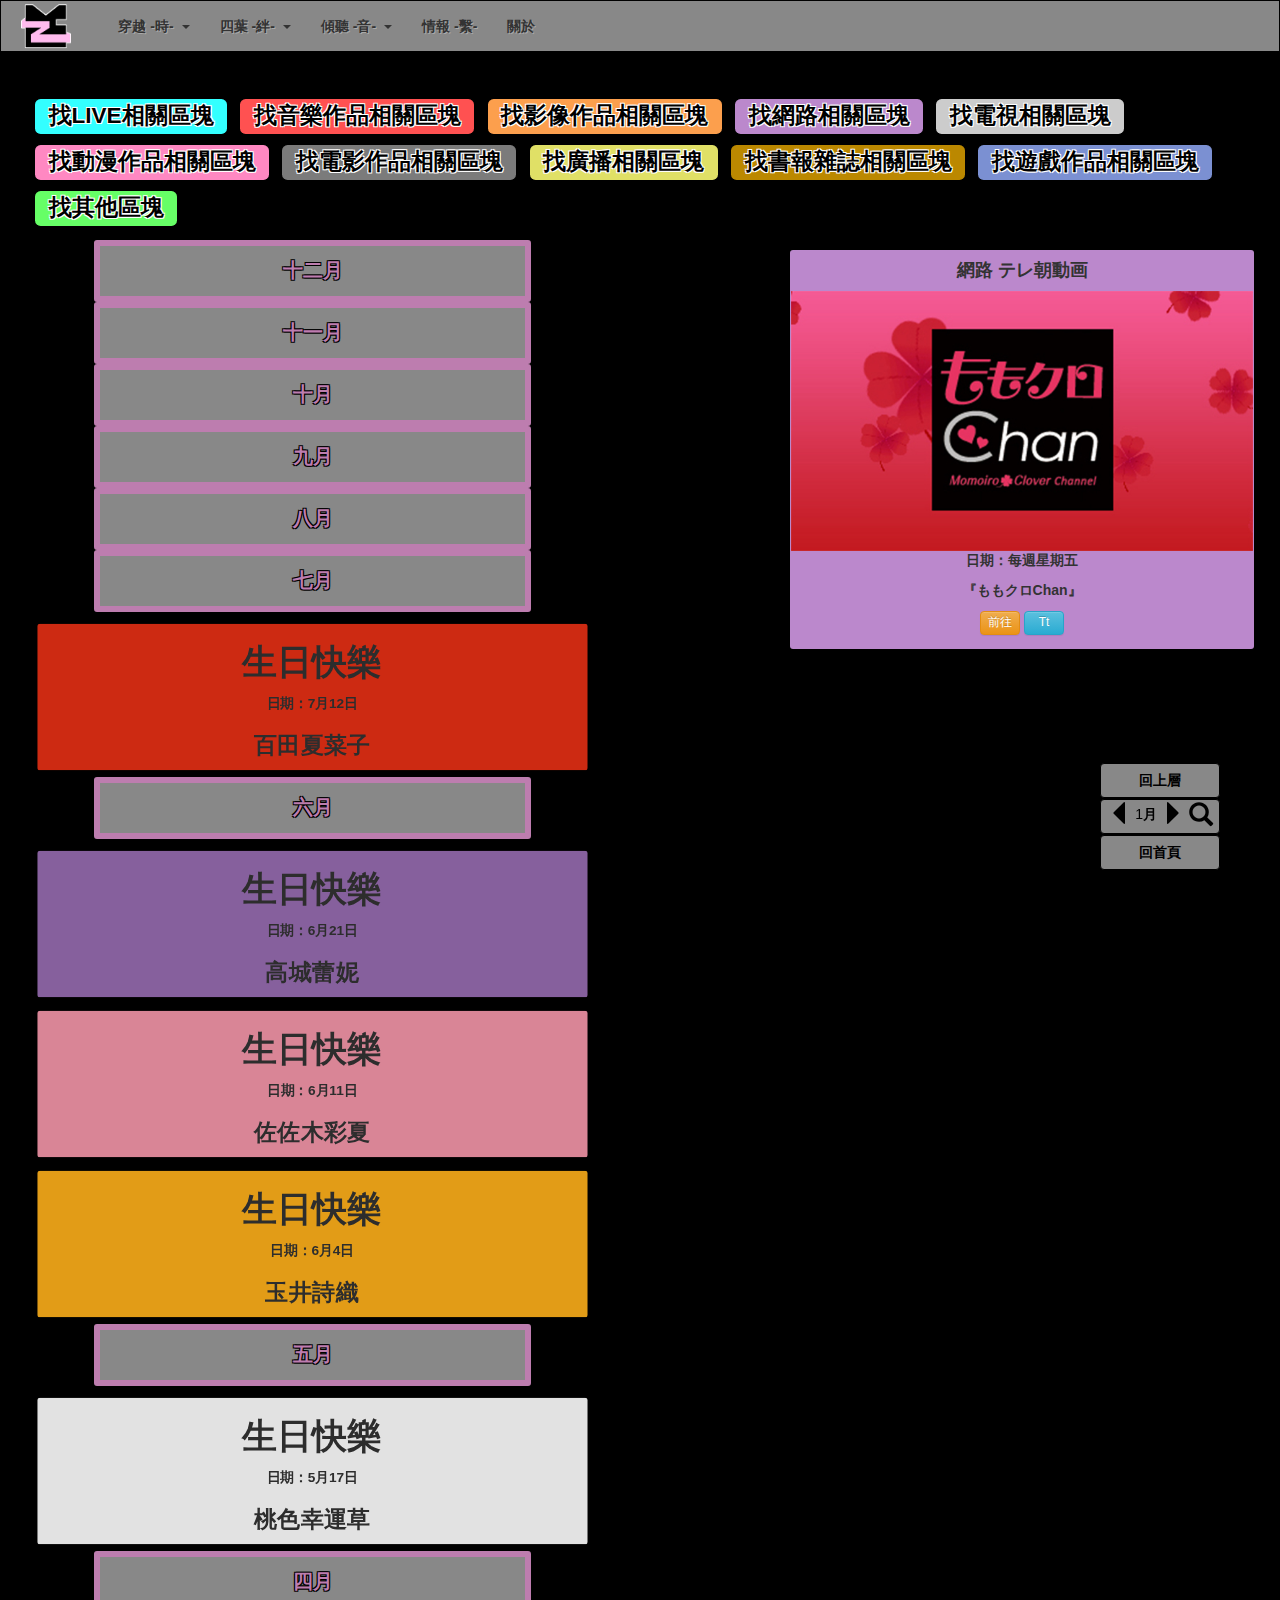
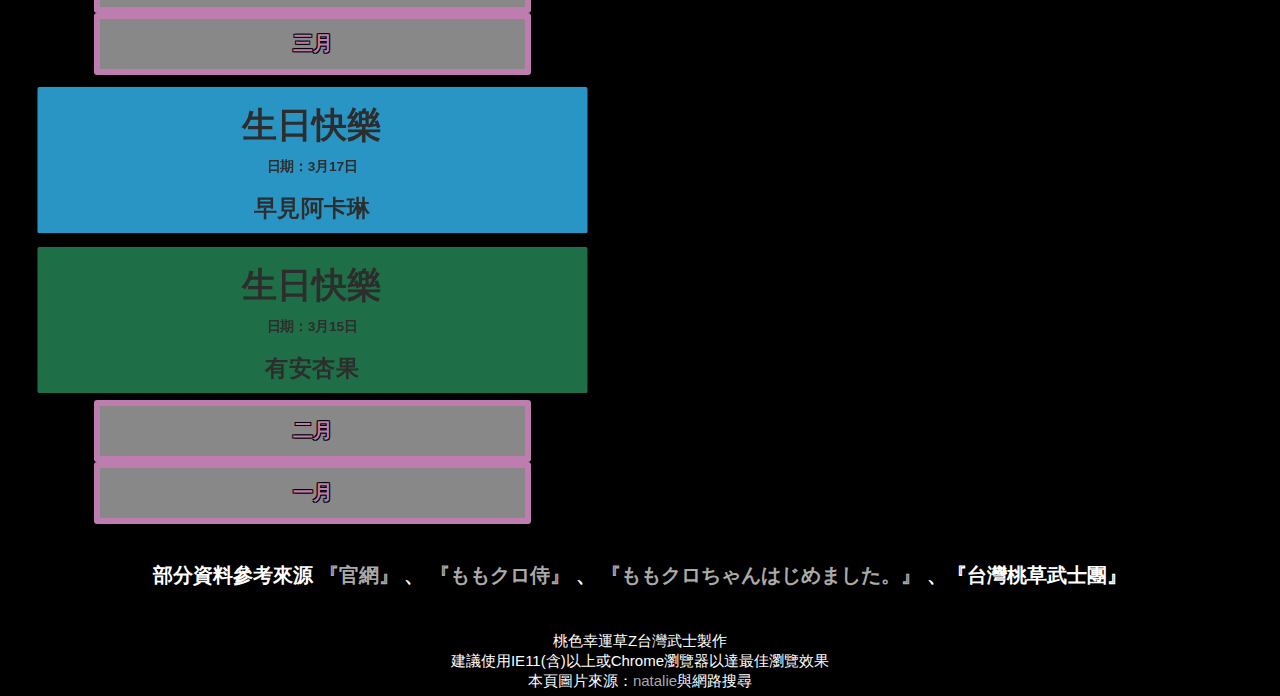
==== index.html @ b62a5591 "2018/12/18 拔除對firefox支援差的animate.css" ====
<!DOCTYPE html>
<html>
<head>
	<meta charset="UTF-8">
	<meta name="viewport" content="width=device-width, initial-scale=1, shrink-to-fit=no, maximum-scale=1.0, user-scalable=0">
	<meta http-equiv="X-UA-Compatible" content="ie=edge">
	<meta name="google" content="notranslate" />
	<link rel="shortcut icon" href="image/icon/favicon.ico" type="image/vnd.microsoft.icon" />
	<link rel="icon" href="image/icon/favicon.ico" type="image/vnd.microsoft.icon" />
    <link rel="bookmark" href="image/icon/favicon.ico" type="image/vnd.microsoft.icon" />
	<title>桃色幸運草Z：2010 -突圍怪盜-</title>
	<meta name="author" content="台灣武士 Gary Hsu">
	<meta name="description" content="桃色幸運草Z">
	<meta name="keywords" content="桃色幸運草Z,桃色幸運草,桃色四葉草Z,桃色四葉草,桃色幸福草Z,桃色幸福草,桃草Z,桃草,台灣桃草武士,桃草武士,武士,武士團,台灣桃草武士團,桃草武士團">
	<meta property="og:site_name" content="桃色幸運草Z" />
	<meta property="og:title" content="桃色幸運草Z：2010 -突圍怪盜-" />
	<meta property="og:type" content="website" />
	<meta property="og:description" content="桃色幸運草Z" />
	<meta property="og:url" content="https://garymomo2010.github.io/" />
	<!-- <meta property="og:image" content="" /> -->

	<script src="js/general/custom/head.js"></script>
	<script src="js/general/custom/main.js"></script>
	<script src="js/general/custom/footOp.js"></script>
</head>
<body>
	<div id="top"></div>

	<script src="js/general/custom/nav.js"></script>
	<div class="loader"></div>
	<div class="fullContain">
		<div class="mainContain">
			<div class="row">
				<div class="col-xs-12 tags">
					<h2>
						<span class="label all" id="tags-all">&nbsp;&nbsp;全列表&nbsp;&nbsp;</span>
						<span class="label live" id="tags-live">找LIVE相關區塊</span>
						<span class="label music" id="tags-music">找音樂作品相關區塊</span>
						<span class="label dvdbd" id="tags-dvdbd">找影像作品相關區塊</span>
						<span class="label network" id="tags-network">找網路相關區塊</span>
						<span class="label tvshow" id="tags-tvshow">找電視相關區塊</span>
						<span class="label anime" id="tags-anime">找動漫作品相關區塊</span>
						<span class="label movie" id="tags-movie">找電影作品相關區塊</span>
						<span class="label radio" id="tags-radio">找廣播相關區塊</span>
						<span class="label book" id="tags-book">找書報雜誌相關區塊</span>
						<span class="label game" id="tags-game">找遊戲作品相關區塊</span>
						<span class="label other" id="tags-other">找其他區塊</span>
					</h2>
				</div>
			</div>
			<div class="row">
				<div class="col-xs-6 actions" id="collapseParent">
					<div class="datatime colorControl" id="month12">十二月</div>
					<div class="datatime colorControl" id="month11">十一月</div>
					<div class="datatime colorControl" id="month10">十月</div>
					<div class="datatime colorControl" id="month9">九月</div>
					<div class="datatime colorControl" id="month8">八月</div>
					<div class="datatime colorControl" id="month7">七月</div>
					<div class="items it-momoclo-red panel items-member" id="it902">
						<h1 class="items-head"><b>生日快樂</b></h1>
						<p class="items-head">日期：7月12日</p>
						<h3 class="items-head"><b>百田夏菜子</b></h3>
					</div>
					<div class="datatime colorControl" id="month6">六月</div>
					<div class="items it-momoclo-purple panel items-member" id="it900">
						<h1 class="items-head"><b>生日快樂</b></h1>
						<p class="items-head">日期：6月21日</p>
						<h3 class="items-head"><b>高城蕾妮</b></h3>
					</div>
					<div class="items it-momoclo-pink panel items-member" id="it898">
						<h1 class="items-head"><b>生日快樂</b></h1>
						<p class="items-head">日期：6月11日</p>
						<h3 class="items-head"><b>佐佐木彩夏</b></h3>
					</div>
					<div class="items it-momoclo-yellow panel items-member" id="it896">
						<h1 class="items-head"><b>生日快樂</b></h1>
						<p class="items-head">日期：6月4日</p>
						<h3 class="items-head"><b>玉井詩織</b></h3>
					</div>
					<div class="datatime colorControl" id="month5">五月</div>
					<div class="items it-momoclo-all panel items-member" id="it895">
						<h1 class="items-head"><b>生日快樂</b></h1>
						<p class="items-head">日期：5月17日</p>
						<h3 class="items-head"><b>桃色幸運草</b></h3>
					</div>
					<div class="datatime colorControl" id="month4">四月</div>
					<div class="datatime colorControl" id="month3">三月</div>
					<div class="items it-momoclo-blue panel items-member" id="it901">
						<h1 class="items-head"><b>生日快樂</b></h1>
						<p class="items-head">日期：3月17日</p>
						<h3 class="items-head"><b>早見阿卡琳</b></h3>
					</div>
					<div class="items it-momoclo-green panel items-member" id="it894">
						<h1 class="items-head"><b>生日快樂</b></h1>
						<p class="items-head">日期：3月15日</p>
						<h3 class="items-head"><b>有安杏果</b></h3>
					</div>
					<div class="datatime colorControl" id="month2">二月</div>
					<div class="datatime colorControl" id="month1">一月</div>
				</div>
				<div class="col-xs-5 col-xs-offset-1 actions">
					<div class="fixed network panel">
						<h4><b>網路 テレ朝動画</b></h4>
						<figure><img class="actionsImg" src="image/tvshow-chan-6.jpg" /></figure>
						<p>日期：每週星期五</p>
						<p>『ももクロChan』</p>
						<p>
							<a class="btn btn-warning" role="button" target="_blank" href="http://www.tv-asahi.co.jp/douga/momocloch">前往</a>
							<a class="btn btn-info" role="button" target="_blank" href="https://twitter.com/momoclochan_ex">Tt</a>
						</p>
					</div>
				</div>
			</div>
			<div class="row">
				<div class="col-xs-12" id="special-info">
					<p>
						<b>
							部分資料參考來源
							<a href="http://www.momoclo.net/" target="_blank">『官網』</a>
							、
							<a href="http://momoclozamurai.xxxblog.jp" target="_blank">『ももクロ侍』</a>
							、
							<a href="http://momoirocloverz.blog.fc2.com/" target="_blank">『ももクロちゃんはじめました。』</a>
							、『台灣桃草武士團』
						</b>
					</p>
				</div>
			</div>
		</div>

		<div class="footer-option"></div>
		<a href="#top" class="anchor1 back-to" title="回上層"><b>回上層</b></a>
		<p class="anchor2 back-to">
			<span class="option-lr glyphicon glyphicon-triangle-left"></span>
			<span id="datatimeNum">1</span><b>月</b>
			<span class="option-lr glyphicon glyphicon-triangle-right"></span>
			<span class="glyphicon glyphicon-search"></span>
		</p>
		<a href="https://garymomoindex.github.io/?visit=true" class="anchor3 back-to" title="回首頁"><b>回首頁</b></a>

		<footer>
			<div class='momofoot'>
				&nbsp;
				<br/>桃色幸運草Z台灣武士製作
				<br/>建議使用IE11(含)以上或Chrome瀏覽器以達最佳瀏覽效果
				<br/>本頁圖片來源：<a href="https://natalie.mu/" target="_blank">natalie</a>與網路搜尋
			</div>
		</footer>
	</div>
</body>
</html>
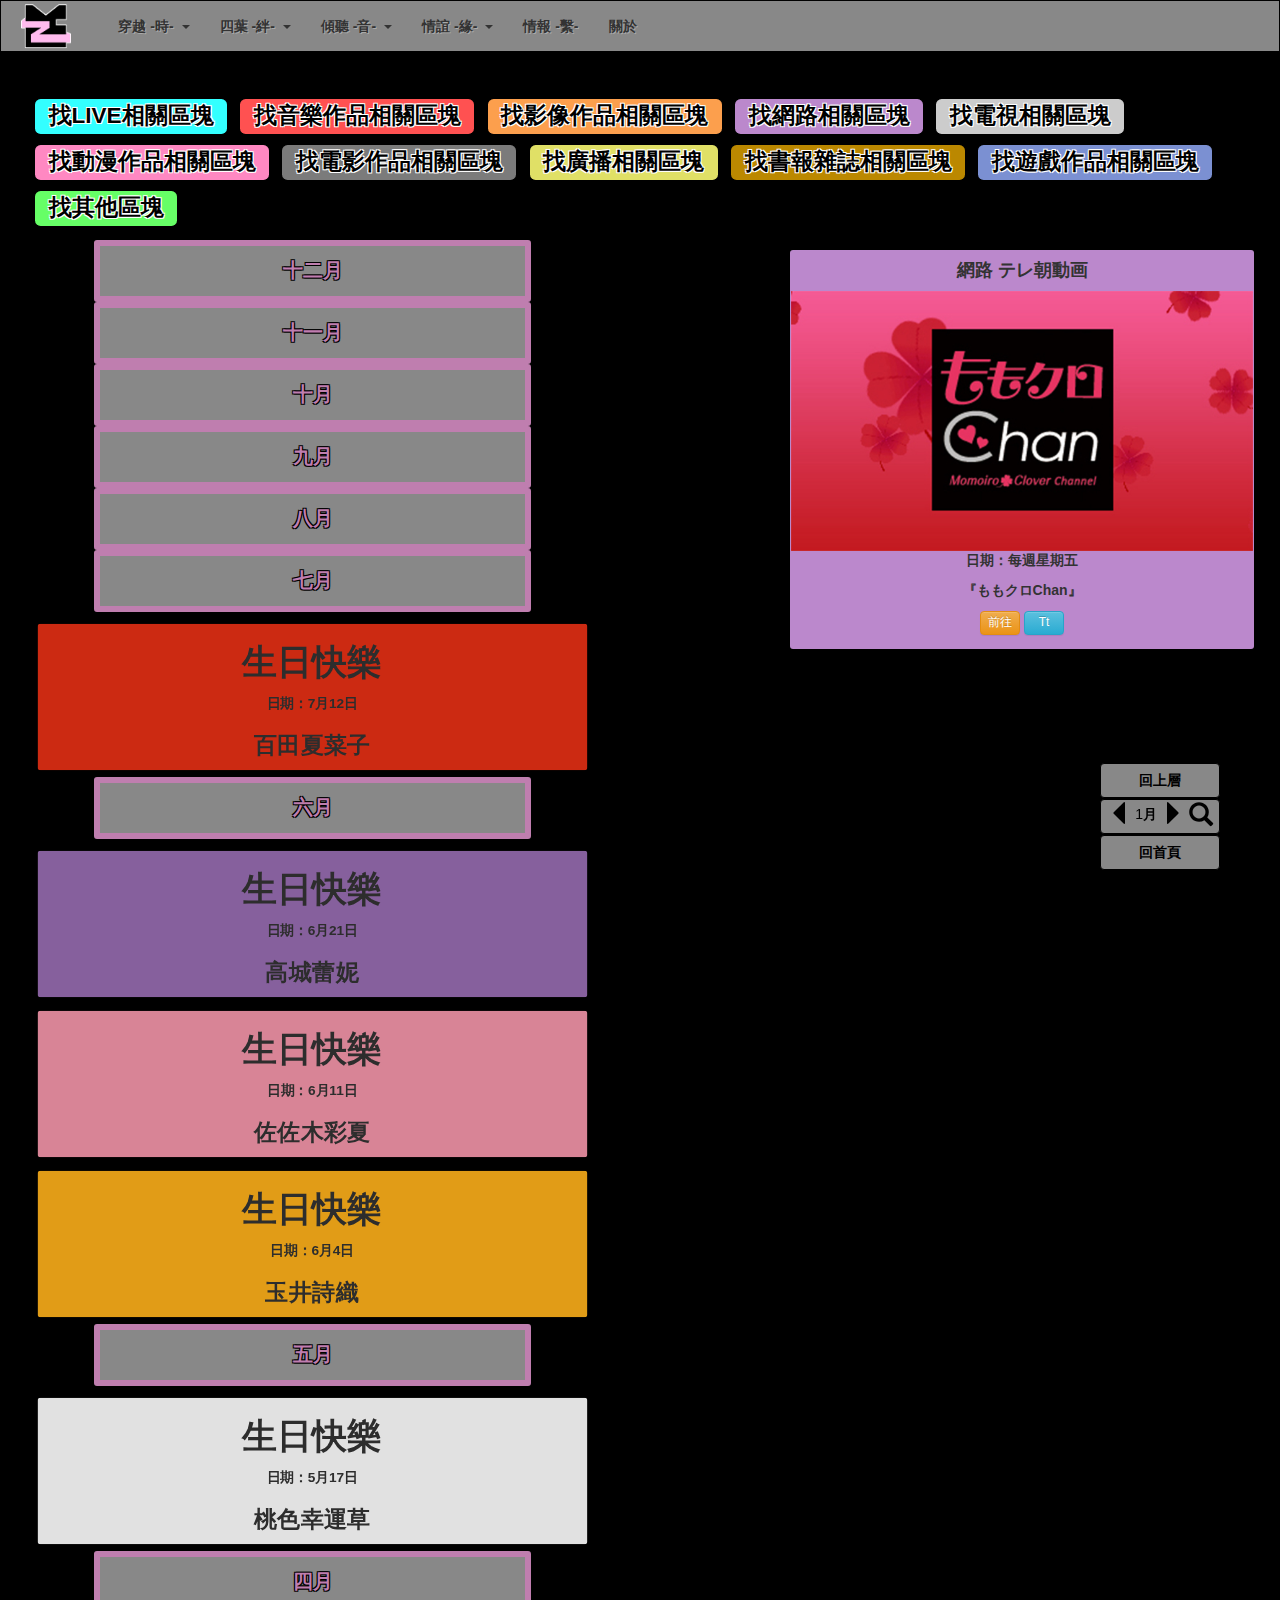
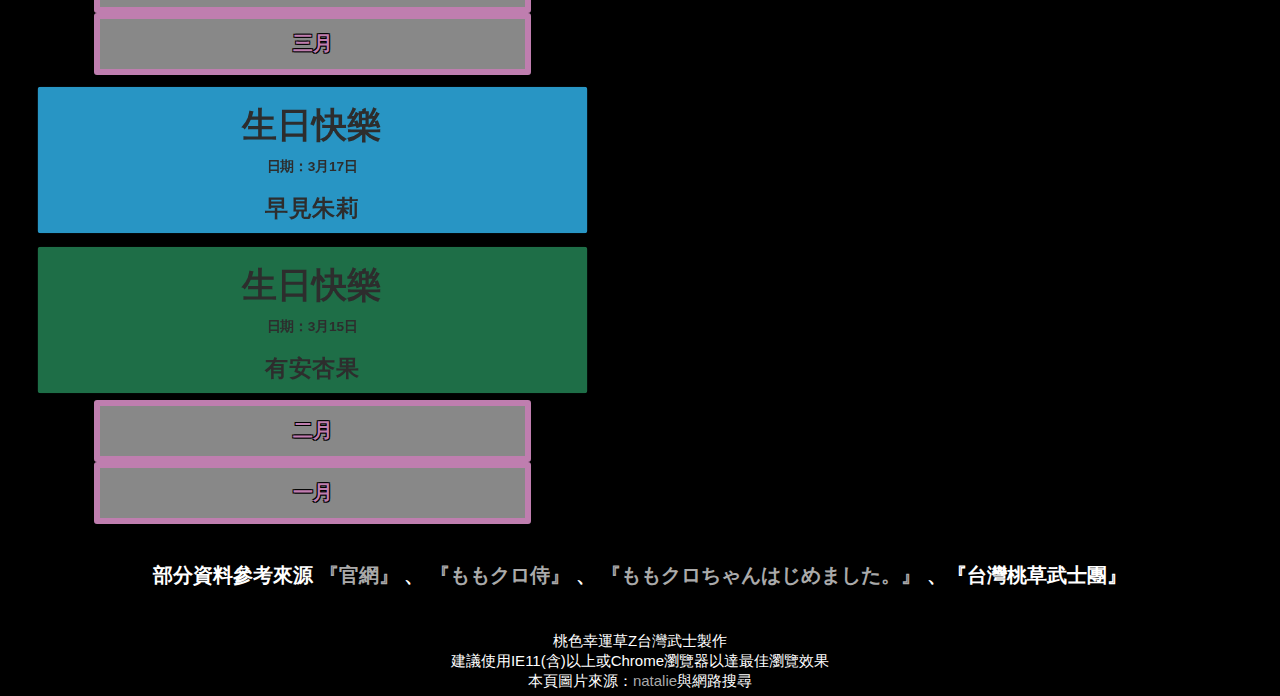
==== commit ecff53a1: "2018/12/22 導覽新增：情誼 -緣-與內容更新" ====
--- a/index.html
+++ b/index.html
@@ -88,7 +88,7 @@
 					<div class="items it-momoclo-blue panel items-member" id="it901">
 						<h1 class="items-head"><b>生日快樂</b></h1>
 						<p class="items-head">日期：3月17日</p>
-						<h3 class="items-head"><b>早見阿卡琳</b></h3>
+						<h3 class="items-head"><b>早見朱莉</b></h3>
 					</div>
 					<div class="items it-momoclo-green panel items-member" id="it894">
 						<h1 class="items-head"><b>生日快樂</b></h1>
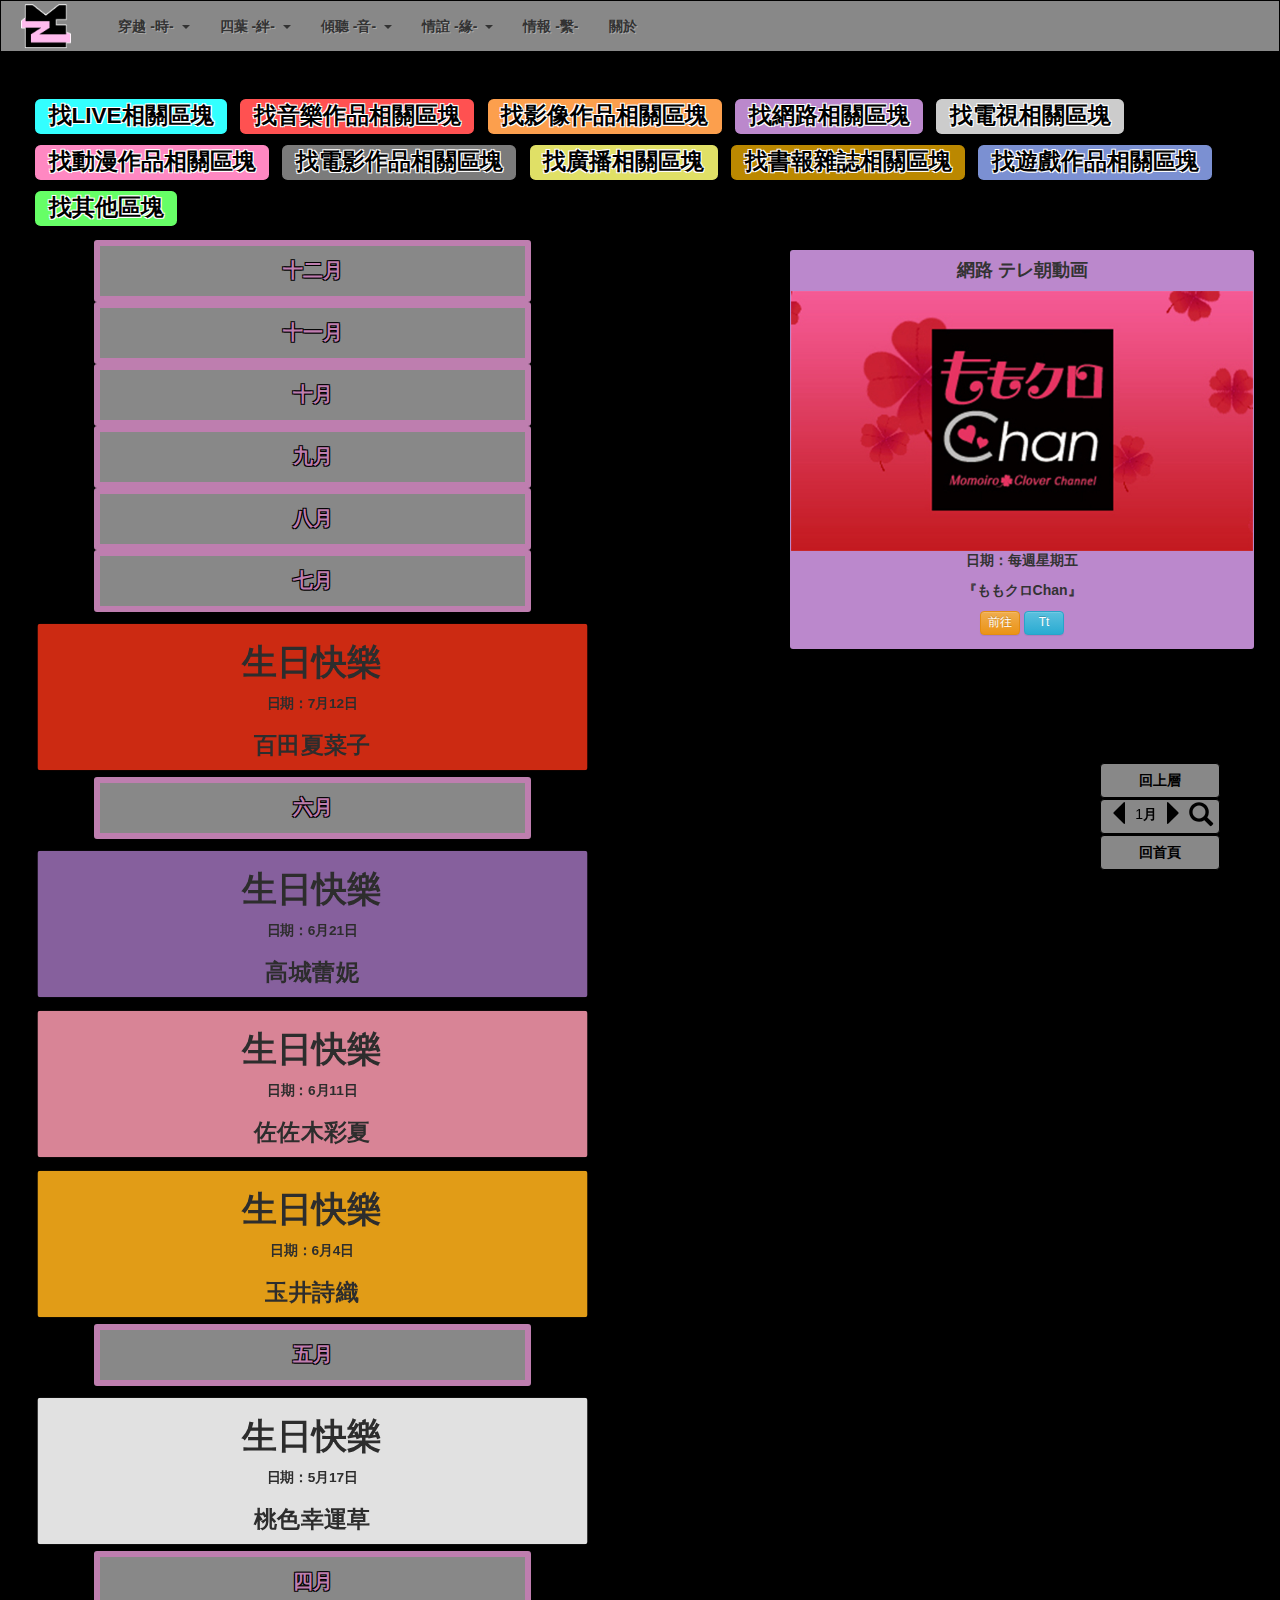
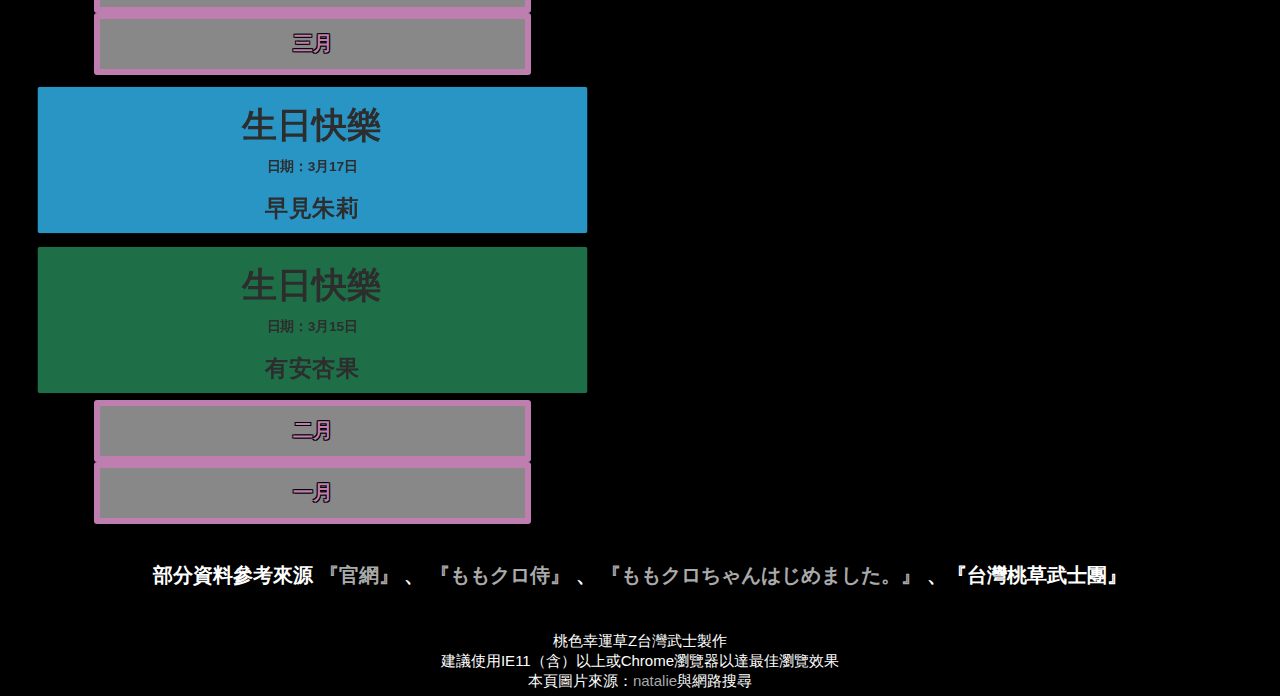
==== commit ee35dc97: "2019/01/06 更新導覽(2012~2008之音)、字型修正、內容更新" ====
--- a/index.html
+++ b/index.html
@@ -142,7 +142,7 @@
 			<div class='momofoot'>
 				&nbsp;
 				<br/>桃色幸運草Z台灣武士製作
-				<br/>建議使用IE11(含)以上或Chrome瀏覽器以達最佳瀏覽效果
+				<br/>建議使用IE11（含）以上或Chrome瀏覽器以達最佳瀏覽效果
 				<br/>本頁圖片來源：<a href="https://natalie.mu/" target="_blank">natalie</a>與網路搜尋
 			</div>
 		</footer>
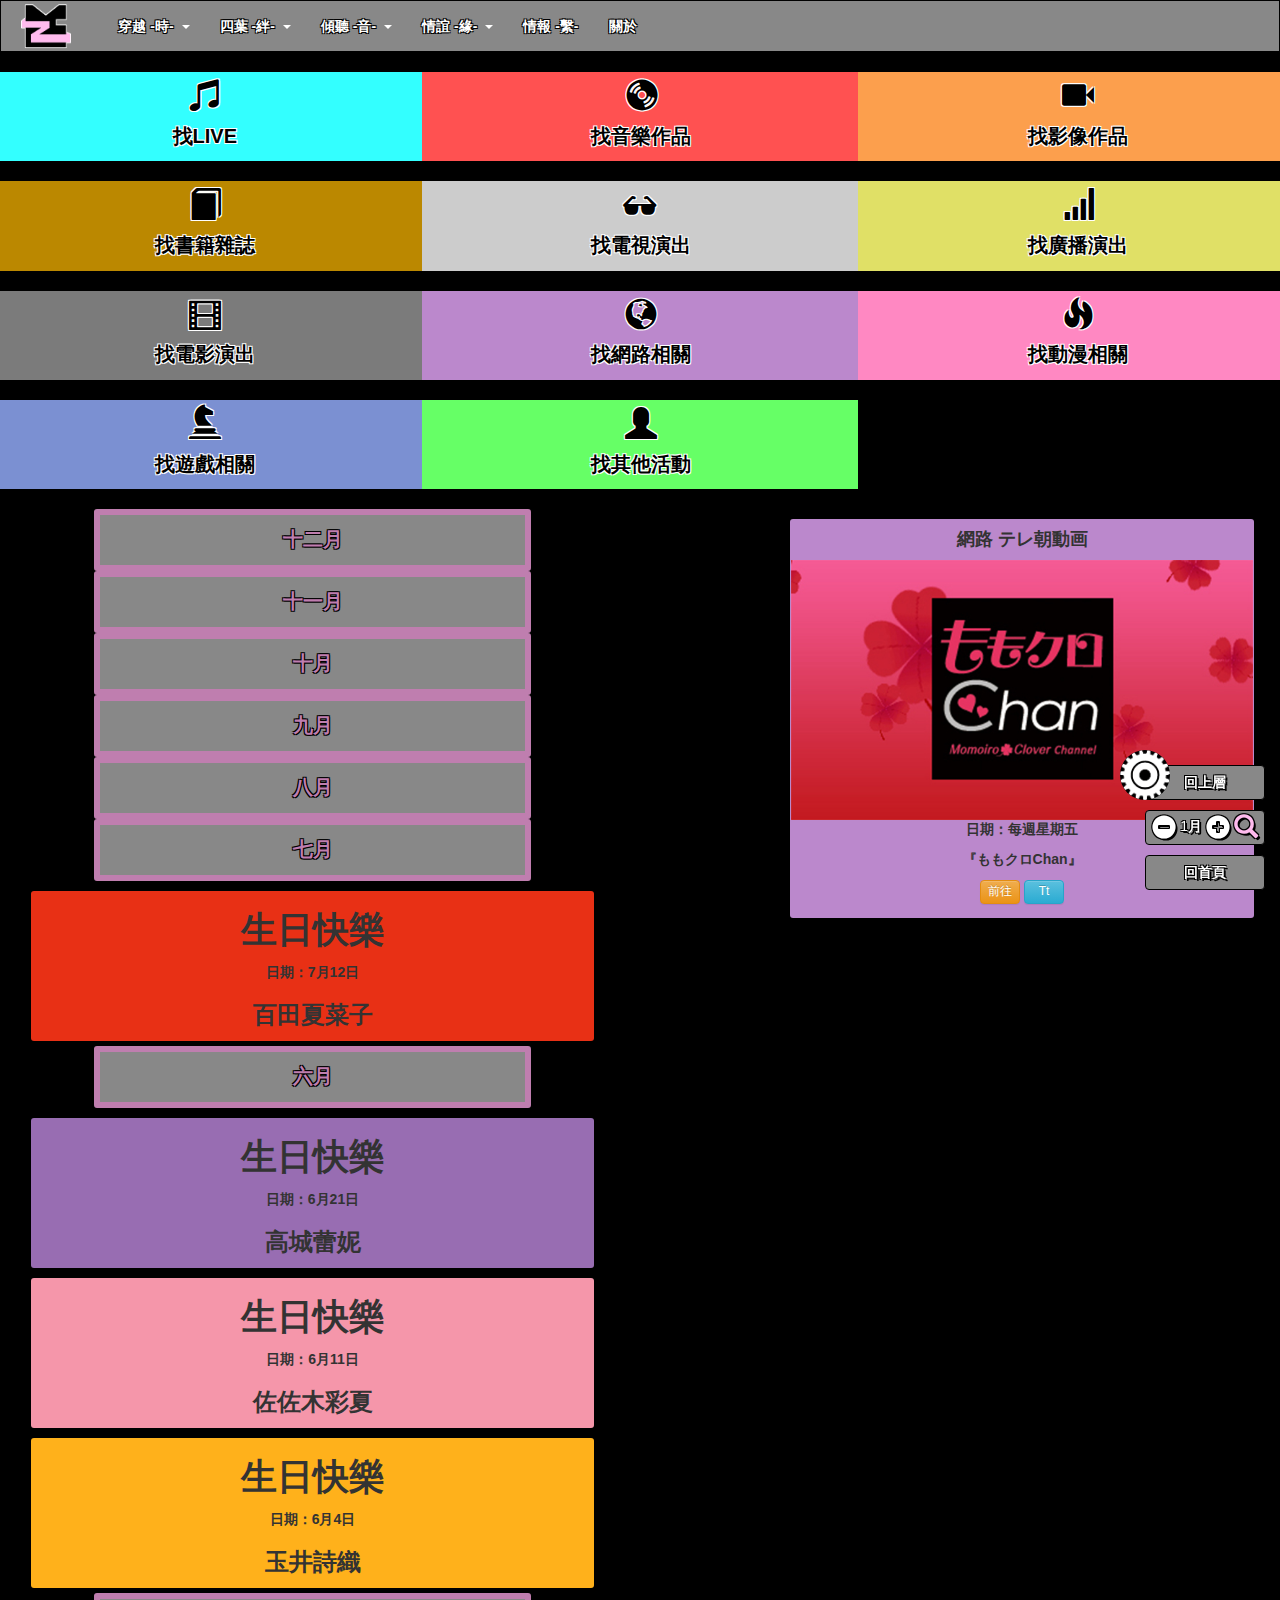
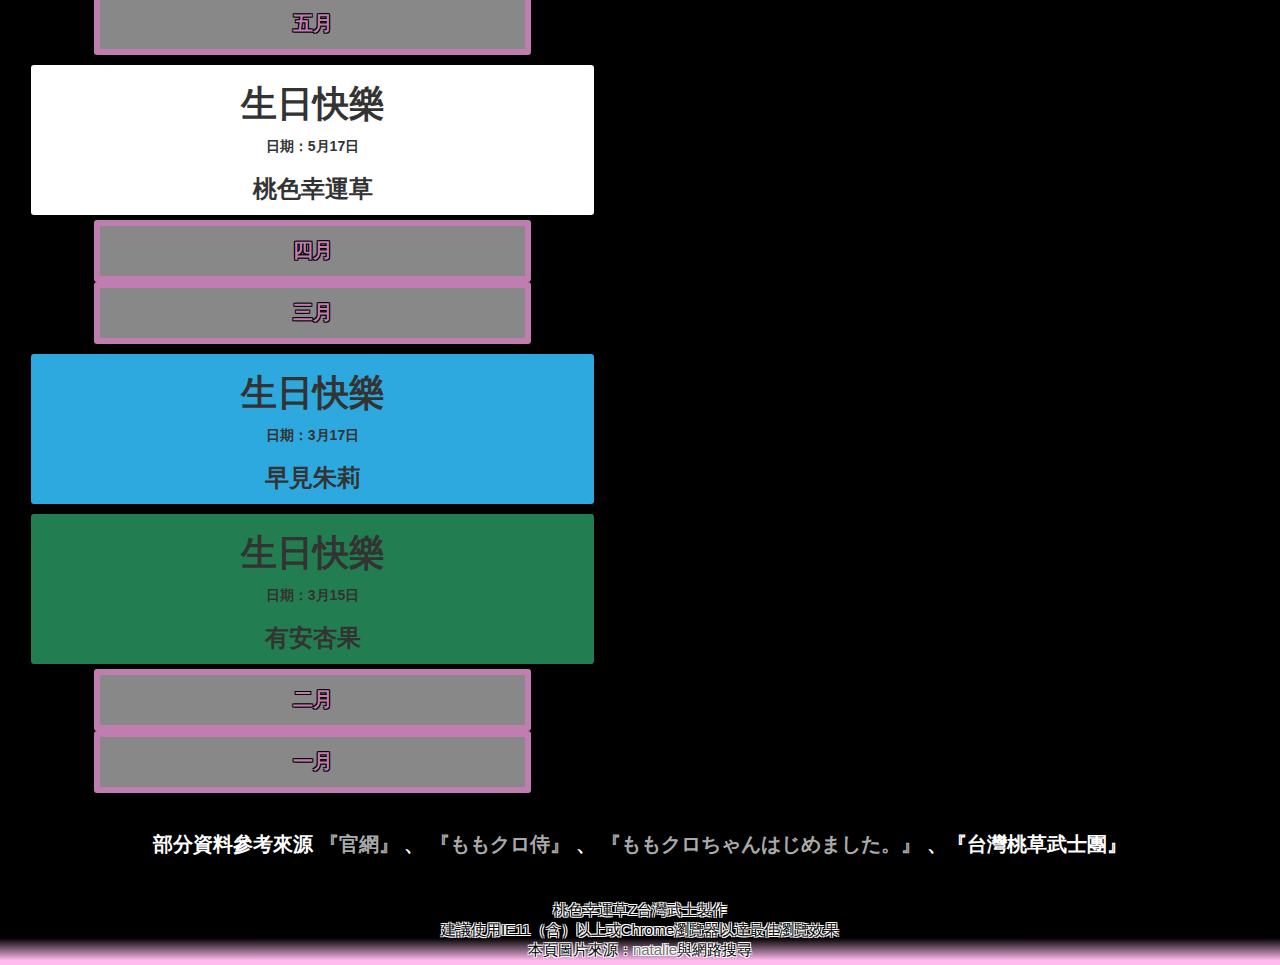
==== commit da3ffaa4: "2019/01/10 版面大改，多點桃色" ====
--- a/index.html
+++ b/index.html
@@ -32,20 +32,66 @@
 		<div class="mainContain">
 			<div class="row">
 				<div class="col-xs-12 tags">
-					<h2>
-						<span class="label all" id="tags-all">&nbsp;&nbsp;全列表&nbsp;&nbsp;</span>
-						<span class="label live" id="tags-live">找LIVE相關區塊</span>
-						<span class="label music" id="tags-music">找音樂作品相關區塊</span>
-						<span class="label dvdbd" id="tags-dvdbd">找影像作品相關區塊</span>
-						<span class="label network" id="tags-network">找網路相關區塊</span>
-						<span class="label tvshow" id="tags-tvshow">找電視相關區塊</span>
-						<span class="label anime" id="tags-anime">找動漫作品相關區塊</span>
-						<span class="label movie" id="tags-movie">找電影作品相關區塊</span>
-						<span class="label radio" id="tags-radio">找廣播相關區塊</span>
-						<span class="label book" id="tags-book">找書報雜誌相關區塊</span>
-						<span class="label game" id="tags-game">找遊戲作品相關區塊</span>
-						<span class="label other" id="tags-other">找其他區塊</span>
-					</h2>
+					<div class="row">
+						<div class="col-xs-4 live tags-item" id="tags-live">
+							<div><span class="glyphicon glyphicon-music"></span></div>
+							<p>找LIVE</p>
+						</div>
+						<div class="col-xs-4 music tags-item" id="tags-music">
+							<div><span class="glyphicon glyphicon-cd"></span></div>
+							<p>找音樂作品</p>
+						</div>
+						<div class="col-xs-4 dvdbd tags-item" id="tags-dvdbd">
+							<div><span class="glyphicon glyphicon-facetime-video"></span></div>
+							<p>找影像作品</p>
+						</div>
+					</div>
+					<br>
+					<div class="row">
+						<div class="col-xs-4 book tags-item" id="tags-book">
+							<div><span class="glyphicon glyphicon-book"></span></div>
+							<p>找書籍雜誌</p>
+						</div>
+						<div class="col-xs-4 tvshow tags-item" id="tags-tvshow">
+							<div><span class="glyphicon glyphicon-sunglasses"></span></div>
+							<p>找電視演出</p>
+						</div>
+						<div class="col-xs-4 radiosign tags-item" id="tags-radiosign">
+							<div><span class="glyphicon glyphicon-signal"></span></div>
+							<p>找廣播演出</p>
+						</div>
+					</div>
+					<br>
+					<div class="row">
+						<div class="col-xs-4 movie tags-item" id="tags-movie">
+							<div><span class="glyphicon glyphicon-film"></span></div>
+							<p>找電影演出</p>
+						</div>
+						<div class="col-xs-4 network tags-item" id="tags-network">
+							<div><span class="glyphicon glyphicon-globe"></span></div>
+							<p>找網路相關</p>
+						</div>
+						<div class="col-xs-4 anime tags-item" id="tags-anime">
+							<div><span class="glyphicon glyphicon-fire"></span></div>
+							<p>找動漫相關</p>
+						</div>
+					</div>
+					<br>
+					<div class="row">
+						<div class="col-xs-4 game tags-item" id="tags-game">
+							<div><span class="glyphicon glyphicon-knight"></span></div>
+							<p>找遊戲相關</p>
+						</div>
+						<div class="col-xs-4 other tags-item" id="tags-other">
+							<div><span class="glyphicon glyphicon-user"></span></div>
+							<p>找其他活動</p>
+						</div>
+						<div class="col-xs-4 all tags-item" id="tags-all">
+							<div><span class="glyphicon glyphicon-eye-open"></span></div>
+							<p>全部列表</p>
+						</div>
+					</div>
+					<br>
 				</div>
 			</div>
 			<div class="row">
@@ -128,15 +174,20 @@
 			</div>
 		</div>
 
-		<div class="footer-option"></div>
-		<a href="#top" class="anchor1 back-to" title="回上層"><b>回上層</b></a>
-		<p class="anchor2 back-to">
-			<span class="option-lr glyphicon glyphicon-triangle-left"></span>
-			<span id="datatimeNum">1</span><b>月</b>
-			<span class="option-lr glyphicon glyphicon-triangle-right"></span>
-			<span class="glyphicon glyphicon-search"></span>
-		</p>
-		<a href="https://garymomoindex.github.io/?visit=true" class="anchor3 back-to" title="回首頁"><b>回首頁</b></a>
+		<div class="footer-option">
+			<p class="anchor1 back-to"><a href="#top" title="回上層"><b>回上層</b></a></p>
+			<p class="anchor2 back-to">
+				<span class="option-lr glyphicon glyphicon-minus-sign"></span>
+				<span id="datatimeNum">1</span><b>月</b>
+				<span class="option-lr glyphicon glyphicon-plus-sign"></span>
+				<span class="glyphicon glyphicon-search"></span>
+			</p>
+			<p class="anchor3 back-to"><a href="https://garymomoindex.github.io/?visit=true" title="回首頁"><b>回首頁</b></a></p>
+
+			<figure>
+				<img src="image/general/icon/videoGear.png" title="收起">
+			</figure>
+		</div>
 
 		<footer>
 			<div class='momofoot'>
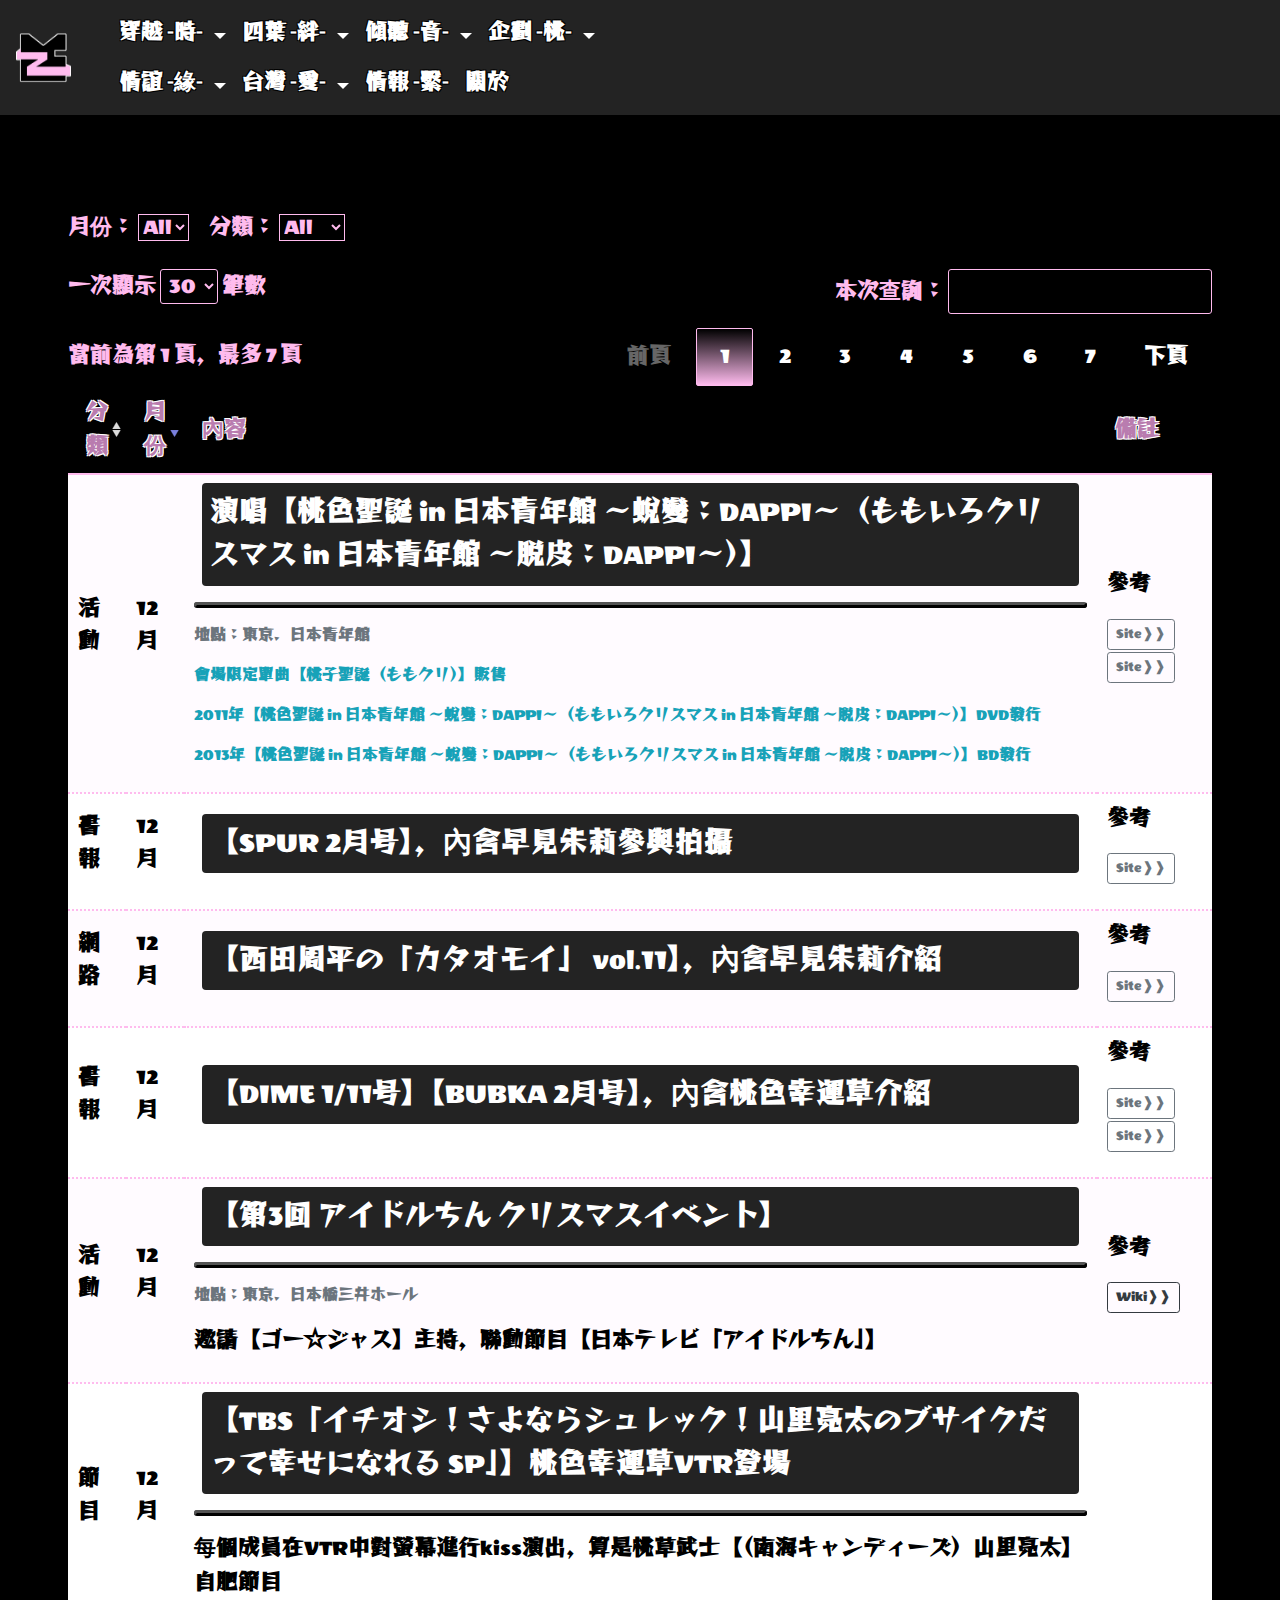
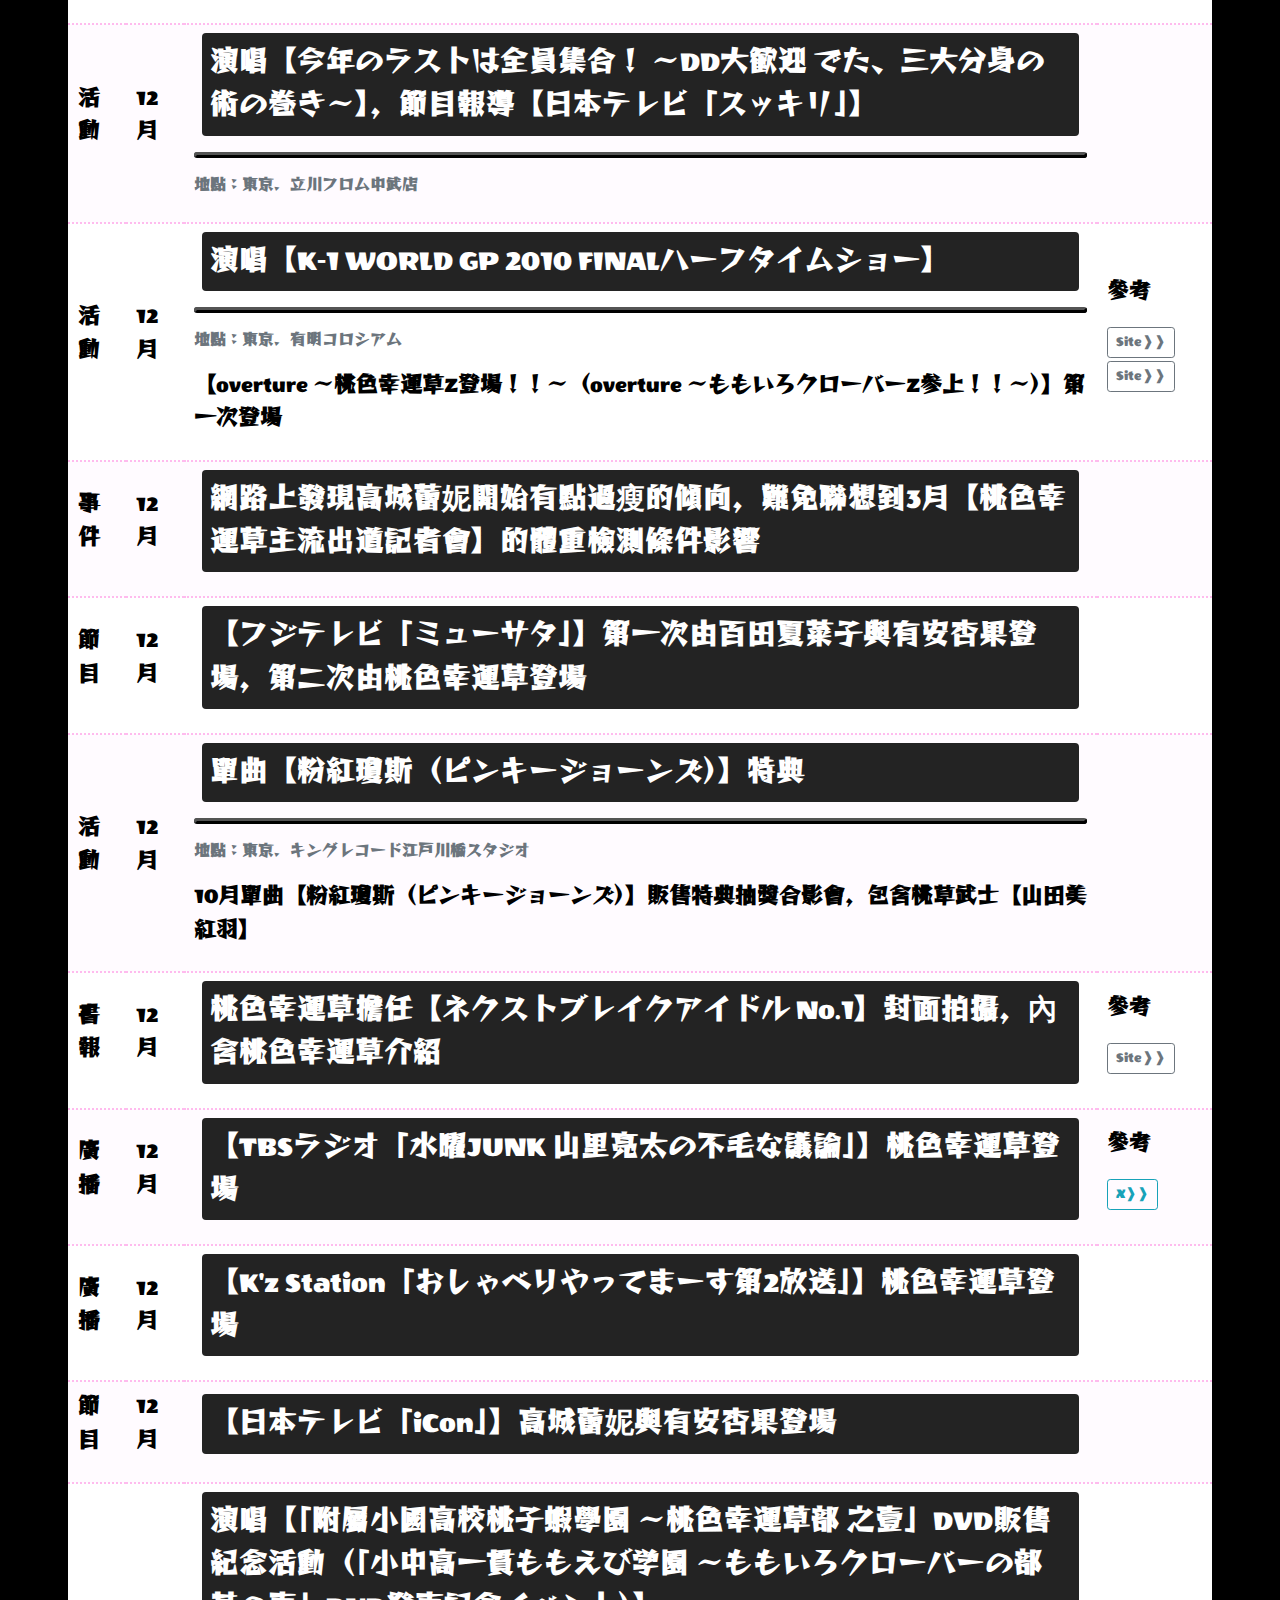
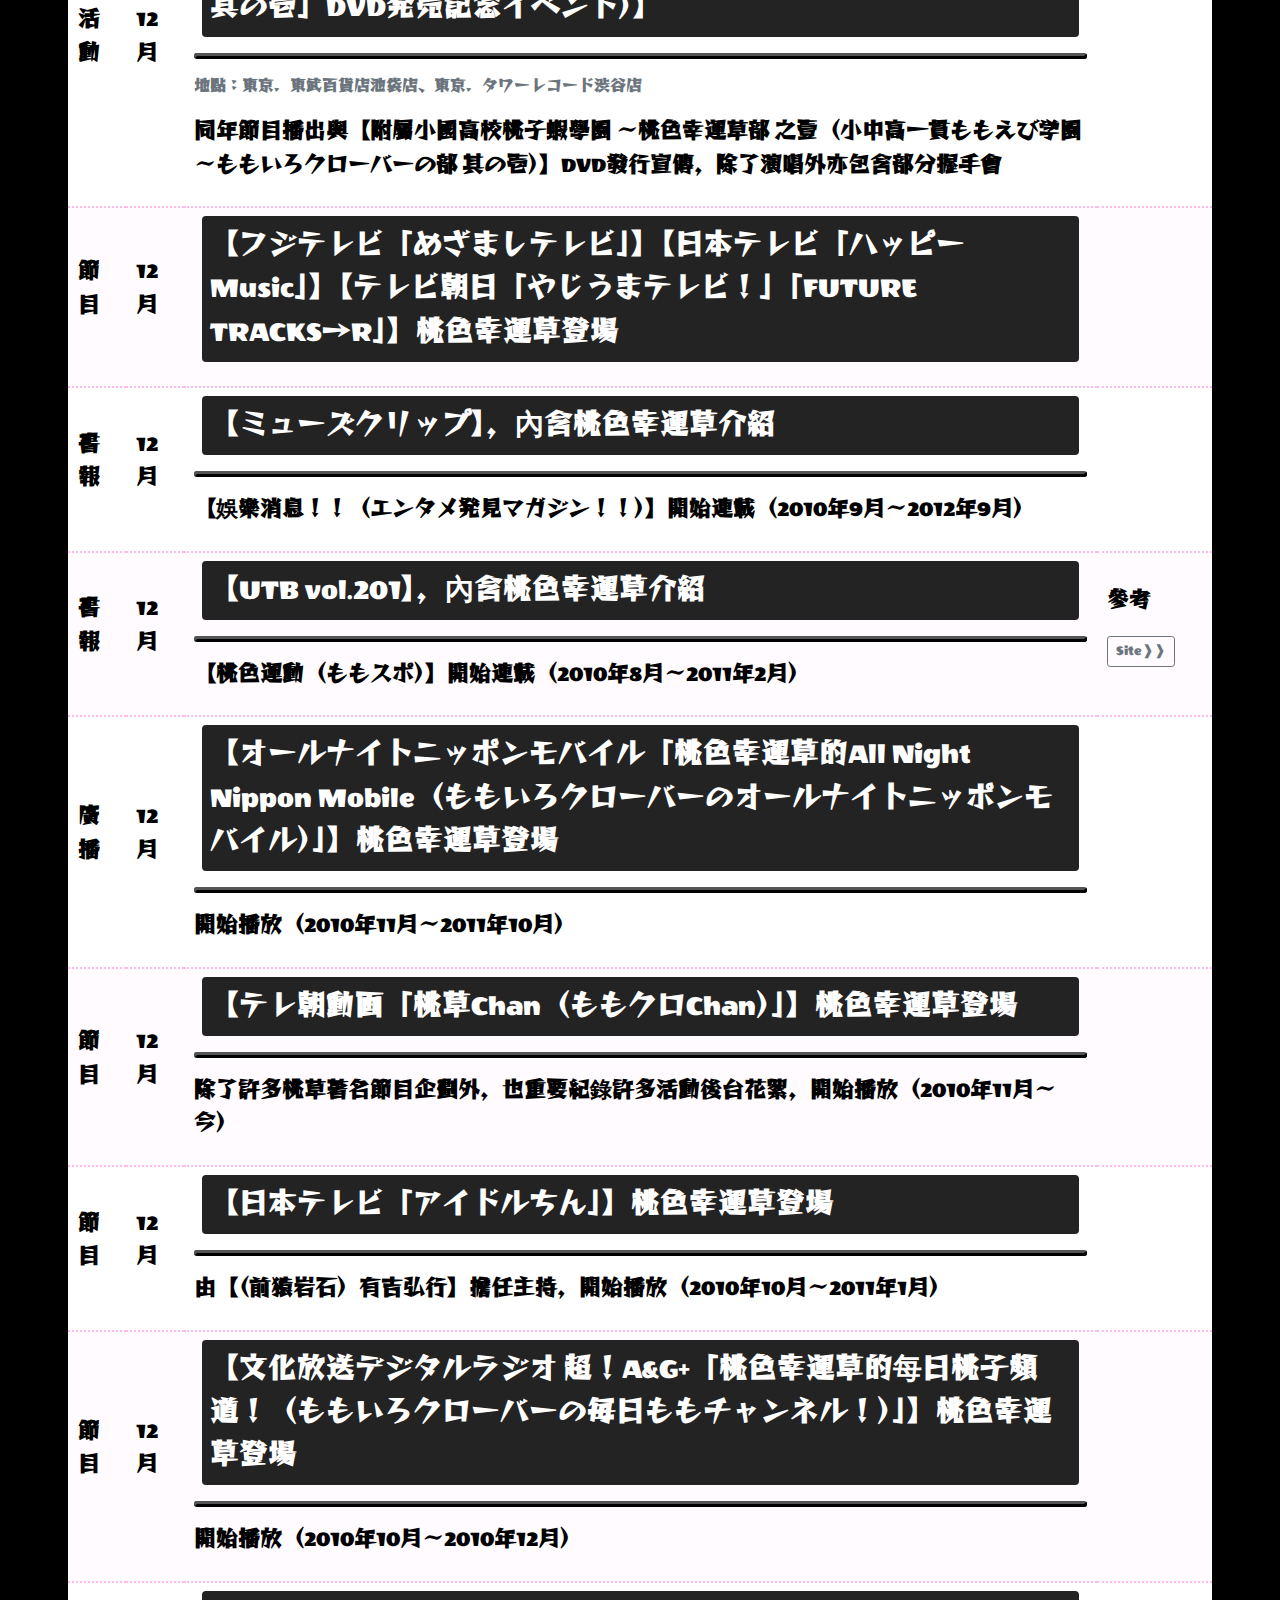
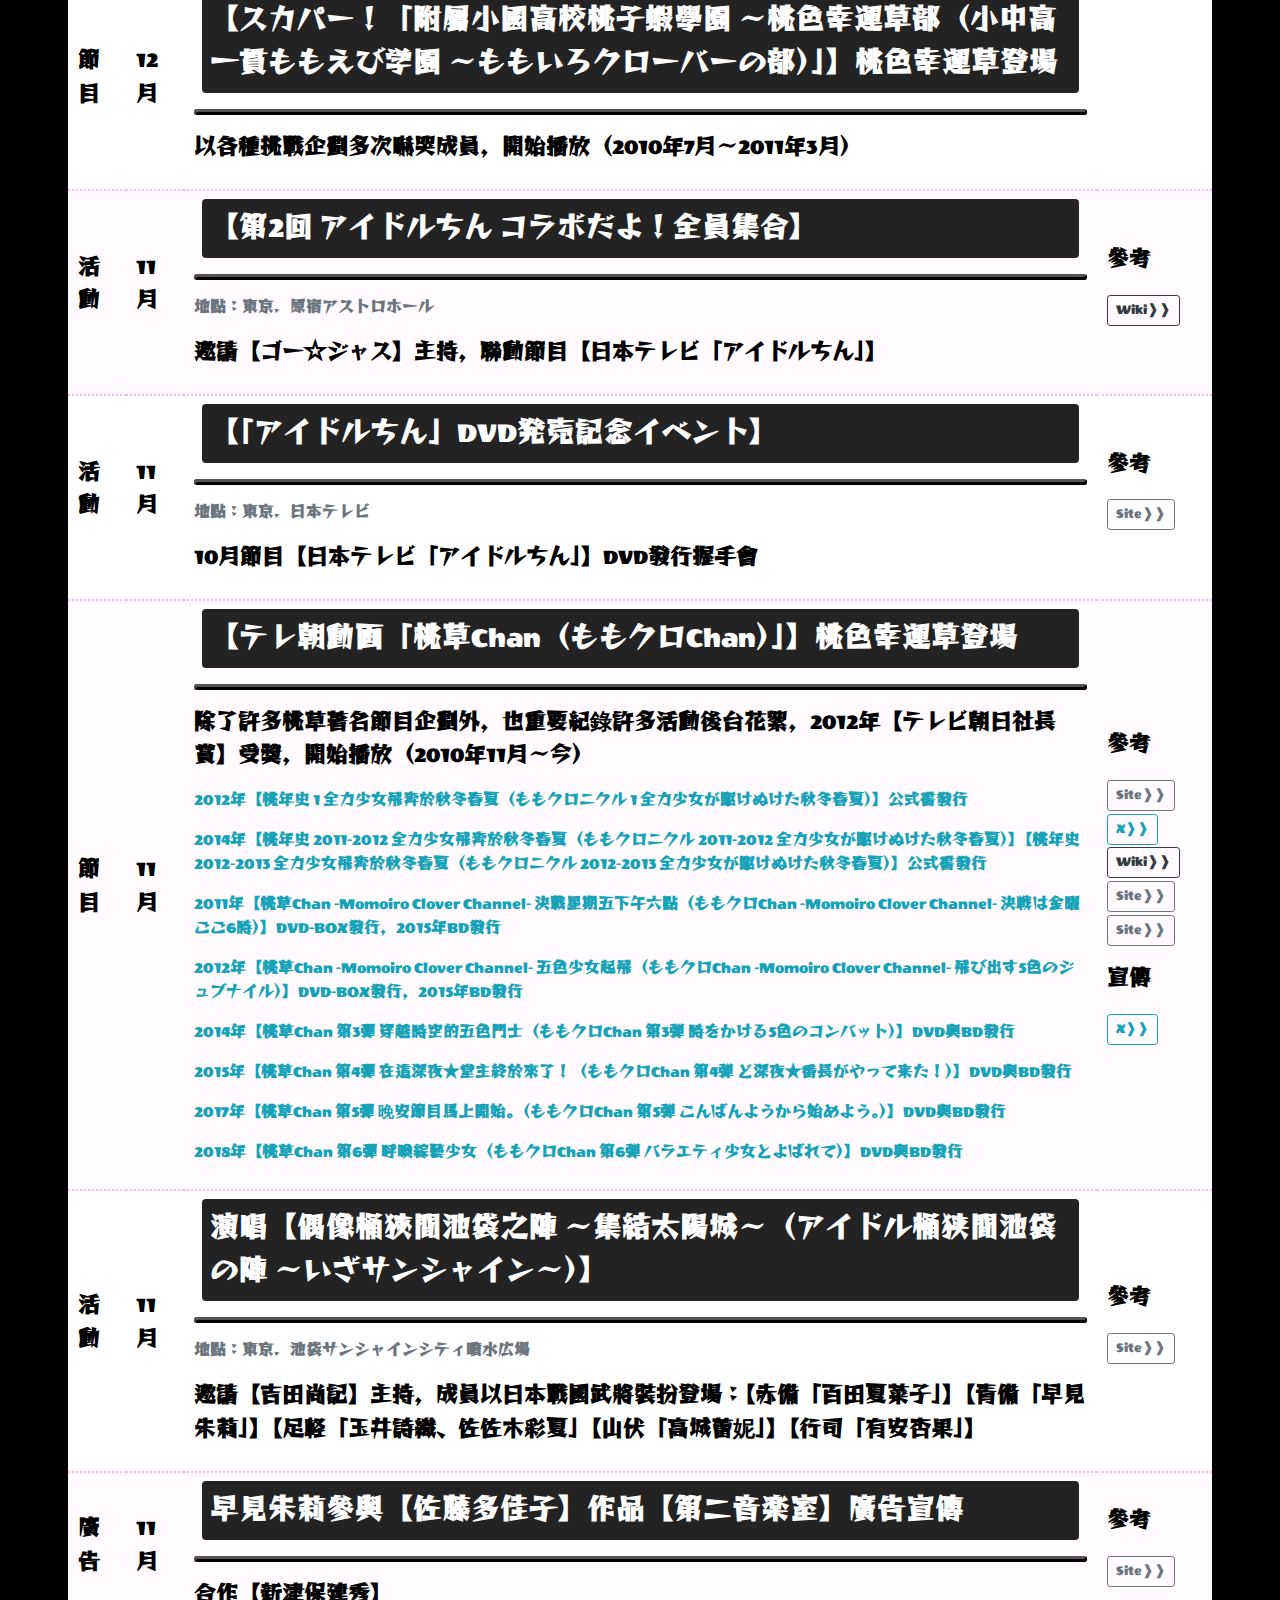
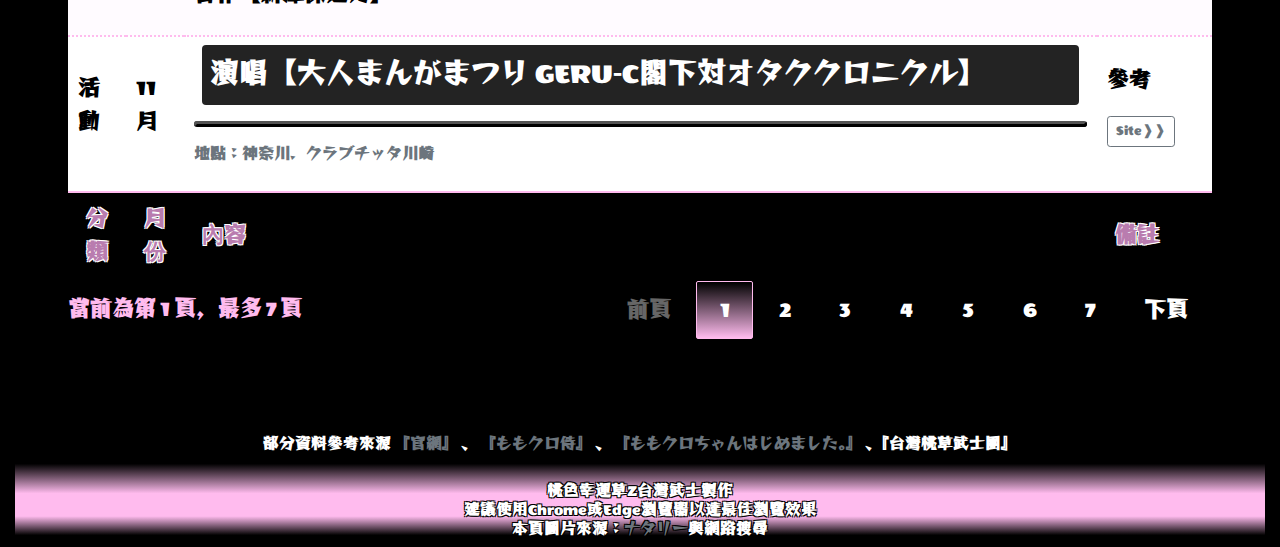
==== commit a23f828b: "重構" ====
--- a/index.html
+++ b/index.html
@@ -1,202 +1,2967 @@
 <!DOCTYPE html>
 <html>
 <head>
-	<meta charset="UTF-8">
-	<meta name="viewport" content="width=device-width, initial-scale=1, shrink-to-fit=no, maximum-scale=1.0, user-scalable=0">
-	<meta http-equiv="X-UA-Compatible" content="ie=edge">
-	<meta name="google" content="notranslate" />
-	<link rel="shortcut icon" href="image/icon/favicon.ico" type="image/vnd.microsoft.icon" />
-	<link rel="icon" href="image/icon/favicon.ico" type="image/vnd.microsoft.icon" />
-    <link rel="bookmark" href="image/icon/favicon.ico" type="image/vnd.microsoft.icon" />
-	<title>桃色幸運草Z：2010 -突圍怪盜-</title>
-	<meta name="author" content="台灣武士 Gary Hsu">
-	<meta name="description" content="桃色幸運草Z">
-	<meta name="keywords" content="桃色幸運草Z,桃色幸運草,桃色四葉草Z,桃色四葉草,桃色幸福草Z,桃色幸福草,桃草Z,桃草,台灣桃草武士,桃草武士,武士,武士團,台灣桃草武士團,桃草武士團">
-	<meta property="og:site_name" content="桃色幸運草Z" />
-	<meta property="og:title" content="桃色幸運草Z：2010 -突圍怪盜-" />
-	<meta property="og:type" content="website" />
-	<meta property="og:description" content="桃色幸運草Z" />
-	<meta property="og:url" content="https://garymomo2010.github.io/" />
-	<!-- <meta property="og:image" content="" /> -->
+  <meta charset="UTF-8" />
+  <meta name="viewport" content="width=device-width, initial-scale=1, shrink-to-fit=no, maximum-scale=1.0, user-scalable=0" />
+  <meta http-equiv="X-UA-Compatible" content="ie=edge" />
+  <meta name="google" content="notranslate" />
+  <link rel="shortcut icon" href="image/icon/favicon.ico" type="image/vnd.microsoft.icon" />
+  <link rel="icon" href="image/icon/favicon.ico" type="image/vnd.microsoft.icon" />
+  <link rel="bookmark" href="image/icon/favicon.ico" type="image/vnd.microsoft.icon" />
+  <title>桃色幸運草Z：穿越 -2010剪影-</title>
+  <meta name="author" content="台灣武士 Gary Hsu" />
+  <meta name="description" content="桃色幸運草Z" />
+  <meta name="keywords" content="桃色幸運草Z,桃色幸運草,桃色四葉草Z,桃色四葉草,桃色幸福草Z,桃色幸福草,桃草Z,桃草,台灣桃草武士,桃草武士,武士,武士團,台灣桃草武士團,桃草武士團,ももいろクローバーZ,ももクロ,ももいろクローバー" />
+  <meta property="og:site_name" content="桃色幸運草Z" />
+  <meta property="og:title" content="桃色幸運草Z：穿越 -2010剪影-" />
+  <meta property="og:type" content="website" />
+  <meta property="og:description" content="桃色幸運草Z" />
+  <meta property="og:url" content="https://garymomo2010.github.io/" />
+  <!-- <meta property="og:image" content="" /> -->
 
-	<script src="js/general/custom/head.js"></script>
-	<script src="js/general/custom/main.js"></script>
-	<script src="js/general/custom/footOp.js"></script>
+  <script src="js/general/custom/head.js"></script>
+  <script src="js/general/custom/main.js"></script>
+  <script>
+	$(document).ready(function() {
+		$('#filter1').val('');
+		$('#filter2').val('');
+		var dtable = $('#cus-table').DataTable({
+			"autoWidth": false,
+			"dom": "lfriptip",
+			"lengthMenu": [ 10, 30, 60 ],
+			"pageLength": 30,
+			"order": [[ 1, "desc" ]],
+			"columnDefs": [
+				{ "targets": [2, 3], "orderable": false }
+			],
+			"columns": [
+				{ "width": "5%" },
+				{ "width": "5%" },
+				{ "width": "80%" },
+				{ "width": "10%" }
+			],
+			"language": {
+				"lengthMenu": "一次顯示 _MENU_ 筆數",
+				"zeroRecords": "本次查詢查無相關資料",
+				"info": "當前為第 _PAGE_ 頁，最多 _PAGES_ 頁",
+				"infoEmpty": "查無相關資料",
+				"infoFiltered": "",
+				"search": "本次查詢：",
+				"paginate": {
+					"next": "下頁",
+					"previous": "前頁"
+				}
+			}
+		});
+		$('#filter1').on('change', function() {
+			var fv1 = $(this).val();
+			dtable.column(1).search(fv1).draw();
+		});
+		$('#filter2').on('change', function() {
+			var fv2 = $(this).val();
+			dtable.column(0).search(fv2).draw();
+		});
+	});
+  </script>
 </head>
-<body>
-	<div id="top"></div>
-
-	<script src="js/general/custom/nav.js"></script>
-	<div class="loader"></div>
-	<div class="fullContain">
-		<div class="mainContain">
-			<div class="row">
-				<div class="col-xs-12 tags">
-					<div class="row">
-						<div class="col-xs-4 live tags-item" id="tags-live">
-							<div><span class="glyphicon glyphicon-music"></span></div>
-							<p>找LIVE</p>
-						</div>
-						<div class="col-xs-4 music tags-item" id="tags-music">
-							<div><span class="glyphicon glyphicon-cd"></span></div>
-							<p>找音樂作品</p>
-						</div>
-						<div class="col-xs-4 dvdbd tags-item" id="tags-dvdbd">
-							<div><span class="glyphicon glyphicon-facetime-video"></span></div>
-							<p>找影像作品</p>
-						</div>
-					</div>
-					<br>
-					<div class="row">
-						<div class="col-xs-4 book tags-item" id="tags-book">
-							<div><span class="glyphicon glyphicon-book"></span></div>
-							<p>找書籍雜誌</p>
-						</div>
-						<div class="col-xs-4 tvshow tags-item" id="tags-tvshow">
-							<div><span class="glyphicon glyphicon-sunglasses"></span></div>
-							<p>找電視演出</p>
-						</div>
-						<div class="col-xs-4 radiosign tags-item" id="tags-radiosign">
-							<div><span class="glyphicon glyphicon-signal"></span></div>
-							<p>找廣播演出</p>
-						</div>
-					</div>
-					<br>
-					<div class="row">
-						<div class="col-xs-4 movie tags-item" id="tags-movie">
-							<div><span class="glyphicon glyphicon-film"></span></div>
-							<p>找電影演出</p>
-						</div>
-						<div class="col-xs-4 network tags-item" id="tags-network">
-							<div><span class="glyphicon glyphicon-globe"></span></div>
-							<p>找網路相關</p>
-						</div>
-						<div class="col-xs-4 anime tags-item" id="tags-anime">
-							<div><span class="glyphicon glyphicon-fire"></span></div>
-							<p>找動漫相關</p>
-						</div>
-					</div>
-					<br>
-					<div class="row">
-						<div class="col-xs-4 game tags-item" id="tags-game">
-							<div><span class="glyphicon glyphicon-knight"></span></div>
-							<p>找遊戲相關</p>
-						</div>
-						<div class="col-xs-4 other tags-item" id="tags-other">
-							<div><span class="glyphicon glyphicon-user"></span></div>
-							<p>找其他活動</p>
-						</div>
-						<div class="col-xs-4 all tags-item" id="tags-all">
-							<div><span class="glyphicon glyphicon-eye-open"></span></div>
-							<p>全部列表</p>
-						</div>
-					</div>
-					<br>
-				</div>
-			</div>
-			<div class="row">
-				<div class="col-xs-6 actions" id="collapseParent">
-					<div class="datatime colorControl" id="month12">十二月</div>
-					<div class="datatime colorControl" id="month11">十一月</div>
-					<div class="datatime colorControl" id="month10">十月</div>
-					<div class="datatime colorControl" id="month9">九月</div>
-					<div class="datatime colorControl" id="month8">八月</div>
-					<div class="datatime colorControl" id="month7">七月</div>
-					<div class="items it-momoclo-red panel items-member" id="it902">
-						<h1 class="items-head"><b>生日快樂</b></h1>
-						<p class="items-head">日期：7月12日</p>
-						<h3 class="items-head"><b>百田夏菜子</b></h3>
-					</div>
-					<div class="datatime colorControl" id="month6">六月</div>
-					<div class="items it-momoclo-purple panel items-member" id="it900">
-						<h1 class="items-head"><b>生日快樂</b></h1>
-						<p class="items-head">日期：6月21日</p>
-						<h3 class="items-head"><b>高城蕾妮</b></h3>
-					</div>
-					<div class="items it-momoclo-pink panel items-member" id="it898">
-						<h1 class="items-head"><b>生日快樂</b></h1>
-						<p class="items-head">日期：6月11日</p>
-						<h3 class="items-head"><b>佐佐木彩夏</b></h3>
-					</div>
-					<div class="items it-momoclo-yellow panel items-member" id="it896">
-						<h1 class="items-head"><b>生日快樂</b></h1>
-						<p class="items-head">日期：6月4日</p>
-						<h3 class="items-head"><b>玉井詩織</b></h3>
-					</div>
-					<div class="datatime colorControl" id="month5">五月</div>
-					<div class="items it-momoclo-all panel items-member" id="it895">
-						<h1 class="items-head"><b>生日快樂</b></h1>
-						<p class="items-head">日期：5月17日</p>
-						<h3 class="items-head"><b>桃色幸運草</b></h3>
-					</div>
-					<div class="datatime colorControl" id="month4">四月</div>
-					<div class="datatime colorControl" id="month3">三月</div>
-					<div class="items it-momoclo-blue panel items-member" id="it901">
-						<h1 class="items-head"><b>生日快樂</b></h1>
-						<p class="items-head">日期：3月17日</p>
-						<h3 class="items-head"><b>早見朱莉</b></h3>
-					</div>
-					<div class="items it-momoclo-green panel items-member" id="it894">
-						<h1 class="items-head"><b>生日快樂</b></h1>
-						<p class="items-head">日期：3月15日</p>
-						<h3 class="items-head"><b>有安杏果</b></h3>
-					</div>
-					<div class="datatime colorControl" id="month2">二月</div>
-					<div class="datatime colorControl" id="month1">一月</div>
-				</div>
-				<div class="col-xs-5 col-xs-offset-1 actions">
-					<div class="fixed network panel">
-						<h4><b>網路 テレ朝動画</b></h4>
-						<figure><img class="actionsImg" src="image/tvshow-chan-6.jpg" /></figure>
-						<p>日期：每週星期五</p>
-						<p>『ももクロChan』</p>
-						<p>
-							<a class="btn btn-warning" role="button" target="_blank" href="http://www.tv-asahi.co.jp/douga/momocloch">前往</a>
-							<a class="btn btn-info" role="button" target="_blank" href="https://twitter.com/momoclochan_ex">Tt</a>
-						</p>
-					</div>
-				</div>
-			</div>
-			<div class="row">
-				<div class="col-xs-12" id="special-info">
-					<p>
-						<b>
-							部分資料參考來源
-							<a href="http://www.momoclo.net/" target="_blank">『官網』</a>
-							、
-							<a href="http://momoclozamurai.xxxblog.jp" target="_blank">『ももクロ侍』</a>
-							、
-							<a href="http://momoirocloverz.blog.fc2.com/" target="_blank">『ももクロちゃんはじめました。』</a>
-							、『台灣桃草武士團』
-						</b>
-					</p>
-				</div>
-			</div>
-		</div>
-
-		<div class="footer-option">
-			<p class="anchor1 back-to"><a href="#top" title="回上層"><b>回上層</b></a></p>
-			<p class="anchor2 back-to">
-				<span class="option-lr glyphicon glyphicon-minus-sign"></span>
-				<span id="datatimeNum">1</span><b>月</b>
-				<span class="option-lr glyphicon glyphicon-plus-sign"></span>
-				<span class="glyphicon glyphicon-search"></span>
-			</p>
-			<p class="anchor3 back-to"><a href="https://garymomoindex.github.io/?visit=true" title="回首頁"><b>回首頁</b></a></p>
-
-			<figure>
-				<img src="image/general/icon/videoGear.png" title="收起">
-			</figure>
-		</div>
-
-		<footer>
-			<div class='momofoot'>
-				&nbsp;
-				<br/>桃色幸運草Z台灣武士製作
-				<br/>建議使用IE11（含）以上或Chrome瀏覽器以達最佳瀏覽效果
-				<br/>本頁圖片來源：<a href="https://natalie.mu/" target="_blank">natalie</a>與網路搜尋
-			</div>
-		</footer>
-	</div>
+<body class="momo-bk-color-black momo-font-family">
+  <script src="js/general/custom/nav.js"></script>
+  <div class="loader"></div>
+  <div class="container-fluid d-flex flex-column min-vh-100">
+    <div class="row justify-content-center mt-5">
+      <div class="col-11 mt-5 text-break">
+        <div class="row momo-filter">
+          <div class="col-12">
+            <label for="filter1">月份：</label>
+            <select id="filter1">
+              <option value="">All</option>
+              <option value="01">01</option>
+              <option value="02">02</option>
+              <option value="03">03</option>
+              <option value="04">04</option>
+              <option value="05">05</option>
+              <option value="06">06</option>
+              <option value="07">07</option>
+              <option value="08">08</option>
+              <option value="09">09</option>
+              <option value="10">10</option>
+              <option value="11">11</option>
+              <option value="12">12</option>
+            </select>
+            <label for="filter2" class="ml-3">分類：</label>
+            <select id="filter2">
+              <option value="">All</option>
+              <option value="活動">活動</option>
+              <option value="動畫">動畫</option>
+              <option value="電影">電影</option>
+              <option value="戲劇">戲劇</option>
+              <option value="廣告">廣告</option>
+              <option value="合作">合作</option>
+              <option value="節目">節目</option>
+              <option value="音樂">音樂</option>
+              <option value="遊戲">遊戲</option>
+              <option value="事件">事件</option>
+              <option value="廣播">廣播</option>
+              <option value="書報">書報</option>
+              <option value="影像">影像</option>
+              <option value="網路">網路</option>
+              <option value="交流">交流</option>
+            </select>
+          </div>
+        </div>
+      </div>
+    </div>
+    <div class="row justify-content-center mt-3">
+      <div class="col-11 text-break">
+        <table class="stripe hover" id="cus-table">
+          <thead class="font-weight-bold momo-weight-color colorControl">
+            <tr>
+              <th>分類</th>
+              <th>月份</th>
+              <th>內容</th>
+              <th>備註</th>
+            </tr>
+          </thead>
+          <tbody class="font-weight-bold">
+            <tr>
+              <td><p>活動</p></td>
+              <td><p>12月</p></td>
+              <td>
+                <p class="table-content-title p-2 mx-2 rounded">演唱【桃色聖誕 in 日本青年館 ～蛻變：DAPPI～（ももいろクリスマス in 日本青年館 ～脱皮：DAPPI～）】</p>
+                <hr class="table-content-extra-line-ext">
+                <p class="table-content-sub text-muted">地點：東京．日本青年館</p>
+                <p class="table-content-sub text-info">會場限定單曲【桃子聖誕（ももクリ）】販售</p>
+                <p class="table-content-sub text-info">2011年【桃色聖誕 in 日本青年館 ～蛻變：DAPPI～（ももいろクリスマス in 日本青年館 ～脱皮：DAPPI～）】DVD發行</p>
+                <p class="table-content-sub text-info">2013年【桃色聖誕 in 日本青年館 ～蛻變：DAPPI～（ももいろクリスマス in 日本青年館 ～脱皮：DAPPI～）】BD發行</p>
+              </td>
+              <td>
+                <p>參考</p>
+                <p>
+                  <a href="https://www.oricon.co.jp/news/83445/full/" target="_blank" class="btn btn-outline-secondary btn-sm" role="button" title="Site">Site&#10097;&#10097;</a>
+                  <a href="https://garymomo2010.github.io/music?item=b3" target="_blank" class="btn btn-outline-secondary btn-sm" role="button" title="Site">Site&#10097;&#10097;</a>
+                </p>
+              </td>
+            </tr>
+            <tr>
+              <td><p>書報</p></td>
+              <td><p>12月</p></td>
+              <td>
+                <p class="table-content-title p-2 mx-2 rounded">【SPUR 2月号】，內含早見朱莉參與拍攝</p>
+              </td>
+              <td>
+                <p>參考</p>
+                <p>
+                  <a href="https://www.amazon.co.jp/dp/B004F0LNDO/" target="_blank" class="btn btn-outline-secondary btn-sm" role="button" title="Site">Site&#10097;&#10097;</a>
+                </p>
+              </td>
+            </tr>
+            <tr>
+              <td><p>網路</p></td>
+              <td><p>12月</p></td>
+              <td>
+                <p class="table-content-title p-2 mx-2 rounded">【西田周平の「カタオモイ」 vol.11】，內含早見朱莉介紹</p>
+              </td>
+              <td>
+                <p>參考</p>
+                <p>
+                  <a href="http://spotlight-magazine.jp/nishidashuhei/" target="_blank" class="btn btn-outline-secondary btn-sm" role="button" title="Site">Site&#10097;&#10097;</a>
+                </p>
+              </td>
+            </tr>
+            <tr>
+              <td><p>書報</p></td>
+              <td><p>12月</p></td>
+              <td>
+                <p class="table-content-title p-2 mx-2 rounded">【DIME 1/11号】【BUBKA 2月号】，內含桃色幸運草介紹</p>
+              </td>
+              <td>
+                <p>參考</p>
+                <p>
+                  <a href="https://www.fujisan.co.jp/product/1608/b/497297/" target="_blank" class="btn btn-outline-secondary btn-sm" role="button" title="Site">Site&#10097;&#10097;</a>
+                  <a href="https://www.fujisan.co.jp/product/2325/b/574906/" target="_blank" class="btn btn-outline-secondary btn-sm" role="button" title="Site">Site&#10097;&#10097;</a>
+                </p>
+              </td>
+            </tr>
+            <tr>
+              <td><p>活動</p></td>
+              <td><p>12月</p></td>
+              <td>
+                <p class="table-content-title p-2 mx-2 rounded">【第3回 アイドルちん クリスマスイベント】</p>
+                <hr class="table-content-extra-line-ext">
+                <p class="table-content-sub text-muted">地點：東京．日本橋三井ホール</p>
+                <p>邀請【ゴー☆ジャス】主持，聯動節目【日本テレビ「アイドルちん」】</p>
+              </td>
+              <td>
+                <p>參考</p>
+                <p>
+                  <a href="https://ja.wikipedia.org/wiki/%E3%82%A2%E3%82%A4%E3%83%89%E3%83%AB%E3%81%A1%E3%82%93" target="_blank" class="btn btn-outline-dark btn-sm" role="button" title="Wiki">Wiki&#10097;&#10097;</a>
+                </p>
+              </td>
+            </tr>
+            <tr>
+              <td><p>節目</p></td>
+              <td><p>12月</p></td>
+              <td>
+                <p class="table-content-title p-2 mx-2 rounded">【TBS「イチオシ！さよならシュレック！山里亮太のブサイクだって幸せになれる SP」】桃色幸運草VTR登場</p>
+                <hr class="table-content-extra-line-ext">
+                <p>每個成員在VTR中對螢幕進行kiss演出，算是桃草武士【（南海キャンディーズ）山里亮太】自肥節目</p>
+              </td>
+              <td>
+                &nbsp;
+              </td>
+            </tr>
+            <tr>
+              <td><p>活動</p></td>
+              <td><p>12月</p></td>
+              <td>
+                <p class="table-content-title p-2 mx-2 rounded">演唱【今年のラストは全員集合！ ～DD大歓迎 でた、三大分身の術の巻き～】，節目報導【日本テレビ「スッキリ」】</p>
+                <hr class="table-content-extra-line-ext">
+                <p class="table-content-sub text-muted">地點：東京．立川フロム中武店</p>
+              </td>
+              <td>
+                &nbsp;
+              </td>
+            </tr>
+            <tr>
+              <td><p>活動</p></td>
+              <td><p>12月</p></td>
+              <td>
+                <p class="table-content-title p-2 mx-2 rounded">演唱【K-1 WORLD GP 2010 FINALハーフタイムショー】</p>
+                <hr class="table-content-extra-line-ext">
+                <p class="table-content-sub text-muted">地點：東京．有明コロシアム</p>
+                <p>【overture ～桃色幸運草Z登場！！～（overture ～ももいろクローバーZ参上！！～）】第一次登場</p>
+              </td>
+              <td>
+                <p>參考</p>
+                <p>
+                  <a href="https://natalie.mu/music/news/41185" target="_blank" class="btn btn-outline-secondary btn-sm" role="button" title="Site">Site&#10097;&#10097;</a>
+                  <a href="https://natalie.mu/music/news/41991" target="_blank" class="btn btn-outline-secondary btn-sm" role="button" title="Site">Site&#10097;&#10097;</a>
+                </p>
+              </td>
+            </tr>
+            <tr>
+              <td><p>事件</p></td>
+              <td><p>12月</p></td>
+              <td>
+                <p class="table-content-title p-2 mx-2 rounded">網路上發現高城蕾妮開始有點過瘦的傾向，難免聯想到3月【桃色幸運草主流出道記者會】的體重檢測條件影響</p>
+              </td>
+              <td>
+                &nbsp;
+              </td>
+            </tr>
+            <tr>
+              <td><p>節目</p></td>
+              <td><p>12月</p></td>
+              <td>
+                <p class="table-content-title p-2 mx-2 rounded">【フジテレビ「ミューサタ」】第一次由百田夏菜子與有安杏果登場，第二次由桃色幸運草登場</p>
+              </td>
+              <td>
+                &nbsp;
+              </td>
+            </tr>
+            <tr>
+              <td><p>活動</p></td>
+              <td><p>12月</p></td>
+              <td>
+                <p class="table-content-title p-2 mx-2 rounded">單曲【粉紅瓊斯（ピンキージョーンズ）】特典</p>
+                <hr class="table-content-extra-line-ext">
+                <p class="table-content-sub text-muted">地點：東京．キングレコード江戸川橋スタジオ</p>
+                <p>10月單曲【粉紅瓊斯（ピンキージョーンズ）】販售特典抽獎合影會，包含桃草武士【山田美紅羽】</p>
+              </td>
+              <td>
+                &nbsp;
+              </td>
+            </tr>
+            <tr>
+              <td><p>書報</p></td>
+              <td><p>12月</p></td>
+              <td>
+                <p class="table-content-title p-2 mx-2 rounded">桃色幸運草擔任【ネクストブレイクアイドル No.1】封面拍攝，內含桃色幸運草介紹</p>
+              </td>
+              <td>
+                <p>參考</p>
+                <p>
+                  <a href="https://www.amazon.co.jp/dp/4594607012/" target="_blank" class="btn btn-outline-secondary btn-sm" role="button" title="Site">Site&#10097;&#10097;</a>
+                </p>
+              </td>
+            </tr>
+            <tr>
+              <td><p>廣播</p></td>
+              <td><p>12月</p></td>
+              <td>
+                <p class="table-content-title p-2 mx-2 rounded">【TBSラジオ「水曜JUNK 山里亮太の不毛な議論」】桃色幸運草登場</p>
+              </td>
+              <td>
+                <p>參考</p>
+                <p>
+                  <a href="https://x.com/YAMA414/status/15043709636714497" target="_blank" class="btn btn-outline-info btn-sm" role="button" title="X">X&#10097;&#10097;</a>
+                </p>
+              </td>
+            </tr>
+            <tr>
+              <td><p>廣播</p></td>
+              <td><p>12月</p></td>
+              <td>
+                <p class="table-content-title p-2 mx-2 rounded">【K'z Station「おしゃべりやってまーす第2放送」】桃色幸運草登場</p>
+              </td>
+              <td>
+                &nbsp;
+              </td>
+            </tr>
+            <tr>
+              <td><p>節目</p></td>
+              <td><p>12月</p></td>
+              <td>
+                <p class="table-content-title p-2 mx-2 rounded">【日本テレビ「iCon」】高城蕾妮與有安杏果登場</p>
+              </td>
+              <td>
+                &nbsp;
+              </td>
+            </tr>
+            <tr>
+              <td><p>活動</p></td>
+              <td><p>12月</p></td>
+              <td>
+                <p class="table-content-title p-2 mx-2 rounded">演唱【「附屬小國高校桃子蝦學園 ～桃色幸運草部 之壹」DVD販售紀念活動（「小中高一貫ももえび学園 ～ももいろクローバーの部 其の壱」DVD発売記念イベント）】</p>
+                <hr class="table-content-extra-line-ext">
+                <p class="table-content-sub text-muted">地點：東京．東武百貨店池袋店、東京．タワーレコード渋谷店</p>
+                <p>同年節目播出與【附屬小國高校桃子蝦學園 ～桃色幸運草部 之壹（小中高一貫ももえび学園 ～ももいろクローバーの部 其の壱）】DVD發行宣傳，除了演唱外亦包含部分握手會</p>
+              </td>
+              <td>
+                &nbsp;
+              </td>
+            </tr>
+            <tr>
+              <td><p>節目</p></td>
+              <td><p>12月</p></td>
+              <td>
+                <p class="table-content-title p-2 mx-2 rounded">【フジテレビ「めざましテレビ」】【日本テレビ「ハッピーMusic」】【テレビ朝日「やじうまテレビ！」「FUTURE TRACKS→R」】桃色幸運草登場</p>
+              </td>
+              <td>
+                &nbsp;
+              </td>
+            </tr>
+            <tr>
+              <td><p>書報</p></td>
+              <td><p>12月</p></td>
+              <td>
+                <p class="table-content-title p-2 mx-2 rounded">【ミューズクリップ】，內含桃色幸運草介紹</p>
+                <hr class="table-content-extra-line-ext">
+                <p>【娛樂消息！！（エンタメ発見マガジン！！）】開始連載（2010年9月～2012年9月）</p>
+              </td>
+              <td>
+                &nbsp;
+              </td>
+            </tr>
+            <tr>
+              <td><p>書報</p></td>
+              <td><p>12月</p></td>
+              <td>
+                <p class="table-content-title p-2 mx-2 rounded">【UTB vol.201】，內含桃色幸運草介紹</p>
+                <hr class="table-content-extra-line-ext">
+                <p>【桃色運動（ももスポ）】開始連載（2010年8月～2011年2月）</p>
+              </td>
+              <td>
+                <p>參考</p>
+                <p>
+                  <a href="https://www.wani.co.jp/event.php?id=2931" target="_blank" class="btn btn-outline-secondary btn-sm" role="button" title="Site">Site&#10097;&#10097;</a>
+                </p>
+              </td>
+            </tr>
+            <tr>
+              <td><p>廣播</p></td>
+              <td><p>12月</p></td>
+              <td>
+                <p class="table-content-title p-2 mx-2 rounded">【オールナイトニッポンモバイル「桃色幸運草的All Night Nippon Mobile（ももいろクローバーのオールナイトニッポンモバイル）」】桃色幸運草登場</p>
+                <hr class="table-content-extra-line-ext">
+                <p>開始播放（2010年11月～2011年10月）</p>
+              </td>
+              <td>
+                &nbsp;
+              </td>
+            </tr>
+            <tr>
+              <td><p>節目</p></td>
+              <td><p>12月</p></td>
+              <td>
+                <p class="table-content-title p-2 mx-2 rounded">【テレ朝動画「桃草Chan（ももクロChan）」】桃色幸運草登場</p>
+                <hr class="table-content-extra-line-ext">
+                <p>除了許多桃草著名節目企劃外，也重要紀錄許多活動後台花絮，開始播放（2010年11月～今）</p>
+              </td>
+              <td>
+                &nbsp;
+              </td>
+            </tr>
+            <tr>
+              <td><p>節目</p></td>
+              <td><p>12月</p></td>
+              <td>
+                <p class="table-content-title p-2 mx-2 rounded">【日本テレビ「アイドルちん」】桃色幸運草登場</p>
+                <hr class="table-content-extra-line-ext">
+                <p>由【（前猿岩石）有吉弘行】擔任主持，開始播放（2010年10月～2011年1月）</p>
+              </td>
+              <td>
+                &nbsp;
+              </td>
+            </tr>
+            <tr>
+              <td><p>節目</p></td>
+              <td><p>12月</p></td>
+              <td>
+                <p class="table-content-title p-2 mx-2 rounded">【文化放送デジタルラジオ 超！A&amp;G+「桃色幸運草的每日桃子頻道！（ももいろクローバーの毎日ももチャンネル！）」】桃色幸運草登場</p>
+                <hr class="table-content-extra-line-ext">
+                <p>開始播放（2010年10月～2010年12月）</p>
+              </td>
+              <td>
+                &nbsp;
+              </td>
+            </tr>
+            <tr>
+              <td><p>節目</p></td>
+              <td><p>12月</p></td>
+              <td>
+                <p class="table-content-title p-2 mx-2 rounded">【スカパー！「附屬小國高校桃子蝦學園 ～桃色幸運草部（小中高一貫ももえび学園 ～ももいろクローバーの部）」】桃色幸運草登場</p>
+                <hr class="table-content-extra-line-ext">
+                <p>以各種挑戰企劃多次嚇哭成員，開始播放（2010年7月～2011年3月）</p>
+              </td>
+              <td>
+                &nbsp;
+              </td>
+            </tr>
+            <tr>
+              <td><p>活動</p></td>
+              <td><p>11月</p></td>
+              <td>
+                <p class="table-content-title p-2 mx-2 rounded">【第2回 アイドルちん コラボだよ！全員集合】</p>
+                <hr class="table-content-extra-line-ext">
+                <p class="table-content-sub text-muted">地點：東京．原宿アストロホール</p>
+                <p>邀請【ゴー☆ジャス】主持，聯動節目【日本テレビ「アイドルちん」】</p>
+              </td>
+              <td>
+                <p>參考</p>
+                <p>
+                  <a href="https://ja.wikipedia.org/wiki/%E3%82%A2%E3%82%A4%E3%83%89%E3%83%AB%E3%81%A1%E3%82%93" target="_blank" class="btn btn-outline-dark btn-sm" role="button" title="Wiki">Wiki&#10097;&#10097;</a>
+                </p>
+              </td>
+            </tr>
+            <tr>
+              <td><p>活動</p></td>
+              <td><p>11月</p></td>
+              <td>
+                <p class="table-content-title p-2 mx-2 rounded">【「アイドルちん」DVD発売記念イベント】</p>
+                <hr class="table-content-extra-line-ext">
+                <p class="table-content-sub text-muted">地點：東京．日本テレビ</p>
+                <p>10月節目【日本テレビ「アイドルちん」】DVD發行握手會</p>
+              </td>
+              <td>
+                <p>參考</p>
+                <p>
+                  <a href="https://natalie.mu/music/news/40457" target="_blank" class="btn btn-outline-secondary btn-sm" role="button" title="Site">Site&#10097;&#10097;</a>
+                </p>
+              </td>
+            </tr>
+            <tr>
+              <td><p>節目</p></td>
+              <td><p>11月</p></td>
+              <td>
+                <p class="table-content-title p-2 mx-2 rounded">【テレ朝動画「桃草Chan（ももクロChan）」】桃色幸運草登場</p>
+                <hr class="table-content-extra-line-ext">
+                <p>除了許多桃草著名節目企劃外，也重要紀錄許多活動後台花絮，2012年【テレビ朝日社長賞】受獎，開始播放（2010年11月～今）</p>
+                <p class="table-content-sub text-info">2012年【桃年史 1 全力少女飛奔於秋冬春夏（ももクロニクル 1 全力少女が駆けぬけた秋冬春夏）】公式書發行</p>
+                <p class="table-content-sub text-info">2014年【桃年史 2011-2012 全力少女飛奔於秋冬春夏（ももクロニクル 2011-2012 全力少女が駆けぬけた秋冬春夏）】【桃年史 2012-2013 全力少女飛奔於秋冬春夏（ももクロニクル 2012-2013 全力少女が駆けぬけた秋冬春夏）】公式書發行</p>
+                <p class="table-content-sub text-info">2011年【桃草Chan -Momoiro Clover Channel- 決戰星期五下午六點（ももクロChan -Momoiro Clover Channel- 決戦は金曜ごご6時）】DVD-BOX發行，2015年BD發行</p>
+                <p class="table-content-sub text-info">2012年【桃草Chan -Momoiro Clover Channel- 五色少女起飛（ももクロChan -Momoiro Clover Channel- 飛び出す5色のジュブナイル）】DVD-BOX發行，2015年BD發行</p>
+                <p class="table-content-sub text-info">2014年【桃草Chan 第3彈 穿越時空的五色鬥士（ももクロChan 第3弾 時をかける5色のコンバット）】DVD與BD發行</p>
+                <p class="table-content-sub text-info">2015年【桃草Chan 第4彈 在這深夜★堂主終於來了！（ももクロChan 第4弾 ど深夜★番長がやって来た！）】DVD與BD發行</p>
+                <p class="table-content-sub text-info">2017年【桃草Chan 第5彈 晚安節目馬上開始。（ももクロChan 第5弾 こんばんようから始めよう。）】DVD與BD發行</p>
+                <p class="table-content-sub text-info">2018年【桃草Chan 第6彈 呼喚綜藝少女（ももクロChan 第6弾 バラエティ少女とよばれて）】DVD與BD發行</p>
+              </td>
+              <td>
+                <p>參考</p>
+                <p>
+                  <a href="https://douga.tv-asahi.co.jp/program/10038-10037" target="_blank" class="btn btn-outline-secondary btn-sm" role="button" title="Site">Site&#10097;&#10097;</a>
+                  <a href="https://x.com/momoclochan_ex" target="_blank" class="btn btn-outline-info btn-sm" role="button" title="X">X&#10097;&#10097;</a>
+                  <a href="https://ja.wikipedia.org/wiki/%E3%82%82%E3%82%82%E3%82%AF%E3%83%ADChan%E3%80%9CMomoiro_Clover_Z_Channel%E3%80%9C" target="_blank" class="btn btn-outline-dark btn-sm" role="button" title="Wiki">Wiki&#10097;&#10097;</a>
+                  <a href="https://web.archive.org/web/20121104123336/https://company.tv-asahi.co.jp/contents/interview/0104/" target="_blank" class="btn btn-outline-secondary btn-sm" role="button" title="Site">Site&#10097;&#10097;</a>
+                  <a href="https://ameblo.jp/sasaki-sd/entry-11425227359.html" target="_blank" class="btn btn-outline-secondary btn-sm" role="button" title="Site">Site&#10097;&#10097;</a>
+                </p>
+                <p>宣傳</p>
+                <p>
+                  <a href="https://x.com/momoclochan_ex/status/934749314546483200" target="_blank" class="btn btn-outline-info btn-sm" role="button" title="X">X&#10097;&#10097;</a>
+                </p>
+              </td>
+            </tr>
+            <tr>
+              <td><p>活動</p></td>
+              <td><p>11月</p></td>
+              <td>
+                <p class="table-content-title p-2 mx-2 rounded">演唱【偶像桶狹間池袋之陣 ～集結太陽城～（アイドル桶狭間池袋の陣 ～いざサンシャイン～）】</p>
+                <hr class="table-content-extra-line-ext">
+                <p class="table-content-sub text-muted">地點：東京．池袋サンシャインシティ噴水広場</p>
+                <p>邀請【吉田尚記】主持，成員以日本戰國武將裝扮登場：【赤備「百田夏菜子」】【青備「早見朱莉」】【足軽「玉井詩織、佐佐木彩夏」【山伏「高城蕾妮」】【行司「有安杏果」】</p>
+              </td>
+              <td>
+                <p>參考</p>
+                <p>
+                  <a href="https://www.oricon.co.jp/news/82135/full/" target="_blank" class="btn btn-outline-secondary btn-sm" role="button" title="Site">Site&#10097;&#10097;</a>
+                </p>
+              </td>
+            </tr>
+            <tr>
+              <td><p>廣告</p></td>
+              <td><p>11月</p></td>
+              <td>
+                <p class="table-content-title p-2 mx-2 rounded">早見朱莉參與【佐藤多佳子】作品【第二音楽室】廣告宣傳</p>
+                <hr class="table-content-extra-line-ext">
+                <p>合作【新津保建秀】</p>
+              </td>
+              <td>
+                <p>參考</p>
+                <p>
+                  <a href="https://www.bunshun.co.jp/pick-up/ongakushitsu/pr.html" target="_blank" class="btn btn-outline-secondary btn-sm" role="button" title="Site">Site&#10097;&#10097;</a>
+                </p>
+              </td>
+            </tr>
+            <tr>
+              <td><p>活動</p></td>
+              <td><p>11月</p></td>
+              <td>
+                <p class="table-content-title p-2 mx-2 rounded">演唱【大人まんがまつり GERU-C閣下対オタククロニクル】</p>
+                <hr class="table-content-extra-line-ext">
+                <p class="table-content-sub text-muted">地點：神奈川．クラブチッタ川崎</p>
+              </td>
+              <td>
+                <p>參考</p>
+                <p>
+                  <a href="http://blog.ota96.net/?eid=1617954" target="_blank" class="btn btn-outline-secondary btn-sm" role="button" title="Site">Site&#10097;&#10097;</a>
+                </p>
+              </td>
+            </tr>
+            <tr>
+              <td><p>網路</p></td>
+              <td><p>11月</p></td>
+              <td>
+                <p class="table-content-title p-2 mx-2 rounded">【OCN TODAY トップ「今日の美少女写真 Vol.45」】，內含玉井詩織介紹</p>
+              </td>
+              <td>
+                <p>參考</p>
+                <p>
+                  <a href="https://web.archive.org/web/20120125024821/http://journal.ocn.ne.jp/gravure/vol45/gravure01.html" target="_blank" class="btn btn-outline-secondary btn-sm" role="button" title="Site">Site&#10097;&#10097;</a>
+                </p>
+              </td>
+            </tr>
+            <tr>
+              <td><p>網路</p></td>
+              <td><p>11月</p></td>
+              <td>
+                <p class="table-content-title p-2 mx-2 rounded">【Ustream】直播</p>
+                <hr class="table-content-extra-line-ext">
+                <p>其中一天於【東京．HMVルミネ池袋】公開收錄，百田夏菜子與早見朱莉登場，並且經紀人kwkm宣傳活動【偶像桶狹間池袋之陣 ～集結太陽城～（アイドル桶狭間池袋の陣 ～いざサンシャイン～）】時，將粉絲以【鎌倉時代の源氏の武士】比擬，進而以【桃草武士（モノノフ）】稱呼，也成為未來桃草粉絲的代名詞</p>
+              </td>
+              <td>
+                &nbsp;
+              </td>
+            </tr>
+            <tr>
+              <td><p>網路</p></td>
+              <td><p>11月</p></td>
+              <td>
+                <p class="table-content-title p-2 mx-2 rounded">【OCN TODAY トップ「今日の美少女写真 Vol.43」】，內含佐佐木彩夏介紹</p>
+              </td>
+              <td>
+                <p>參考</p>
+                <p>
+                  <a href="https://web.archive.org/web/20120125034731/http://journal.ocn.ne.jp/gravure/vol43/gravure01.html" target="_blank" class="btn btn-outline-secondary btn-sm" role="button" title="Site">Site&#10097;&#10097;</a>
+                </p>
+              </td>
+            </tr>
+            <tr>
+              <td><p>音樂</p></td>
+              <td><p>11月</p></td>
+              <td>
+                <p class="table-content-title p-2 mx-2 rounded">單曲【粉紅瓊斯（ピンキージョーンズ）】販售</p>
+                <hr class="table-content-extra-line-ext">
+                <p class="table-content-sub text-info">另外【椰子☆暑期（ココ☆ナツ）】同年先行配信各成員獨唱版，7月於【Ustream】【ニコニコ生放送】直播【桃色幸運草新曲「椰子☆暑期」免費試聽會 ～音質、你認真？～（ももいろクローバー新曲「ココ☆ナツ」無料試聴会 ～音、割れてませんか？～）】</p>
+                <p>12月於【東京．キングレコード江戸川橋スタジオ】舉辦特典抽獎合影會</p>
+              </td>
+              <td>
+                <p>參考</p>
+                <p>
+                  <a href="https://garymomo2010.github.io/music?item=b2" target="_blank" class="btn btn-outline-secondary btn-sm" role="button" title="Site">Site&#10097;&#10097;</a>
+                  <a href="https://natalie.mu/music/news/35361" target="_blank" class="btn btn-outline-secondary btn-sm" role="button" title="Site">Site&#10097;&#10097;</a>
+                  <a href="https://www.oricon.co.jp/news/81582/full/" target="_blank" class="btn btn-outline-secondary btn-sm" role="button" title="Site">Site&#10097;&#10097;</a>
+                </p>
+              </td>
+            </tr>
+            <tr>
+              <td><p>書報</p></td>
+              <td><p>11月</p></td>
+              <td>
+                <p class="table-content-title p-2 mx-2 rounded">桃色幸運草擔任【スーパーエンタメ新聞アニカンR Vol.80】封面拍攝，內含桃色幸運草介紹</p>
+              </td>
+              <td>
+                <p>參考</p>
+                <p>
+                  <a href="https://www.amazon.co.jp/dp/B0046OLQTK/" target="_blank" class="btn btn-outline-secondary btn-sm" role="button" title="Site">Site&#10097;&#10097;</a>
+                </p>
+              </td>
+            </tr>
+            <tr>
+              <td><p>書報</p></td>
+              <td><p>11月</p></td>
+              <td>
+                <p class="table-content-title p-2 mx-2 rounded">【BOMB 12月号】【smart 1月号】【ゲームエンタ！Vol.9】【ヤンヤン Vol.17】，內含桃色幸運草介紹</p>
+              </td>
+              <td>
+                <p>參考</p>
+                <p>
+                  <a href="https://www.amazon.co.jp/dp/B0048883DQ/" target="_blank" class="btn btn-outline-secondary btn-sm" role="button" title="Site">Site&#10097;&#10097;</a>
+                  <a href="https://www.amazon.co.jp/dp/B0049B6FIW/" target="_blank" class="btn btn-outline-secondary btn-sm" role="button" title="Site">Site&#10097;&#10097;</a>
+                  <a href="https://www.amazon.co.jp/dp/B004BDNLW6/" target="_blank" class="btn btn-outline-secondary btn-sm" role="button" title="Site">Site&#10097;&#10097;</a>
+                  <a href="https://www.amazon.co.jp/dp/4197203187/" target="_blank" class="btn btn-outline-secondary btn-sm" role="button" title="Site">Site&#10097;&#10097;</a>
+                </p>
+              </td>
+            </tr>
+            <tr>
+              <td><p>網路</p></td>
+              <td><p>11月</p></td>
+              <td>
+                <p class="table-content-title p-2 mx-2 rounded">【CDJournal「interview」】【ORICON】</p>
+                <hr class="table-content-extra-line-ext">
+                <p>單曲【粉紅瓊斯（ピンキージョーンズ）】專欄</p>
+              </td>
+              <td>
+                <p>參考</p>
+                <p>
+                  <a href="https://www.cdjournal.com/main/cdjpush/momoiro-clover-z/1000000544" target="_blank" class="btn btn-outline-secondary btn-sm" role="button" title="Site">Site&#10097;&#10097;</a>
+                  <a href="https://web.archive.org/web/20160316202620/http://www.oricon.co.jp/music/interview/2010/momoiroclover1110/index.html" target="_blank" class="btn btn-outline-secondary btn-sm" role="button" title="Site">Site&#10097;&#10097;</a>
+                </p>
+              </td>
+            </tr>
+            <tr>
+              <td><p>活動</p></td>
+              <td><p>11月</p></td>
+              <td>
+                <p class="table-content-title p-2 mx-2 rounded">演唱【ヲタJAM】</p>
+                <hr class="table-content-extra-line-ext">
+                <p class="table-content-sub text-muted">地點：東京．秋葉原UDXシアター</p>
+                <p>由【吉田尚記】【米澤円】擔任主持</p>
+              </td>
+              <td>
+                <p>參考</p>
+                <p>
+                  <a href="https://natalie.mu/music/news/38966" target="_blank" class="btn btn-outline-secondary btn-sm" role="button" title="Site">Site&#10097;&#10097;</a>
+                </p>
+              </td>
+            </tr>
+            <tr>
+              <td><p>節目</p></td>
+              <td><p>11月</p></td>
+              <td>
+                <p class="table-content-title p-2 mx-2 rounded">【NHK「MUSIC JAPAN」】10月公開收錄，桃色幸運草登場</p>
+                <hr class="table-content-extra-line-ext">
+                <p class="table-content-sub text-muted">地點：東京．NHKホール</p>
+              </td>
+              <td>
+                <p>參考</p>
+                <p>
+                  <a href="https://natalie.mu/music/news/40103" target="_blank" class="btn btn-outline-secondary btn-sm" role="button" title="Site">Site&#10097;&#10097;</a>
+                </p>
+              </td>
+            </tr>
+            <tr>
+              <td><p>節目</p></td>
+              <td><p>11月</p></td>
+              <td>
+                <p class="table-content-title p-2 mx-2 rounded">【スカパー！AT-X「Club AT-X だぶるあ～る」】【全国音楽情報TV番組「MUSIC B.B.」】桃色幸運草登場</p>
+              </td>
+              <td>
+                &nbsp;
+              </td>
+            </tr>
+            <tr>
+              <td><p>活動</p></td>
+              <td><p>11月</p></td>
+              <td>
+                <p class="table-content-title p-2 mx-2 rounded">演唱【第二次出道Tour秋之陣 ～一起獲取天下吧！！（セカンドデビューツアー秋の陣 ～天下を獲りにいくぜっっ！！）】，含【Ustream】【ニコニコ生放送】直播，節目報導【日本テレビ「スッキリ」】</p>
+                <hr class="table-content-extra-line-ext">
+                <p class="table-content-sub text-muted">地點：東京．ららぽーと豊洲、東京．AKIHABARAゲーマーズ本店、東京．石丸ソフト本店、埼玉．HMV浦和美園、千葉．ららぽーと柏の葉、埼玉．イオンシネマ越谷レイクタウン、東京．東武百貨店池袋店、埼玉．上尾ショーサンプラザ、埼玉．大宮ステラタウン、東京．代々木公園</p>
+                <p>除了演唱外亦包含部分握手會</p>
+                <p>其中一場【東京．ららぽーと豊洲】邀請K-1世界大獎賽冠軍【Alistair Overeem】一起宣傳12月活動【K-1 WORLD GP 2010 FINALハーフタイムショー】</p>
+              </td>
+              <td>
+                <p>參考</p>
+                <p>
+                  <a href="https://natalie.mu/music/news/40395" target="_blank" class="btn btn-outline-secondary btn-sm" role="button" title="Site">Site&#10097;&#10097;</a>
+                  <a href="https://www.oricon.co.jp/news/82346/full/" target="_blank" class="btn btn-outline-secondary btn-sm" role="button" title="Site">Site&#10097;&#10097;</a>
+                  <a href="https://youtu.be/-v5x-5PDyUY" target="_blank" class="btn btn-outline-danger btn-sm" role="button" title="YouTube">YT&#10097;&#10097;</a>
+                </p>
+              </td>
+            </tr>
+            <tr>
+              <td><p>書報</p></td>
+              <td><p>11月</p></td>
+              <td>
+                <p class="table-content-title p-2 mx-2 rounded">桃色幸運草擔任【B.L.T. U-17 Vol.16】封面拍攝版本之一，內含桃色幸運草介紹</p>
+                <hr class="table-content-extra-line-ext">
+                <p>同月於【東京．書泉ブックマート】舉辦握手會</p>
+              </td>
+              <td>
+                <p>參考</p>
+                <p>
+                  <a href="https://www.amazon.co.jp/dp/4863361181/" target="_blank" class="btn btn-outline-secondary btn-sm" role="button" title="Site">Site&#10097;&#10097;</a>
+                </p>
+              </td>
+            </tr>
+            <tr>
+              <td><p>廣播</p></td>
+              <td><p>11月</p></td>
+              <td>
+                <p class="table-content-title p-2 mx-2 rounded">【オールナイトニッポンモバイル「桃色幸運草的All Night Nippon Mobile（ももいろクローバーのオールナイトニッポンモバイル）」】桃色幸運草登場</p>
+                <hr class="table-content-extra-line-ext">
+                <p class="table-content-sub text-info">2012年【ミューコミ＋プラス presents ミューフェス 2012 ～Spring～ ライブ1000本観戦アナ吉田のサブカル全部乗せ！】會場限定【桃色幸運草Z的All Night Nippon Mobile總集篇 Vol.1（ももいろクローバーZのオールナイトニッポンモバイル総集編 Vol.1）】CD販售</p>
+                <p>開始播放（2010年11月～2011年10月）</p>
+              </td>
+              <td>
+                <p>參考</p>
+                <p>
+                  <a href="https://natalie.mu/music/news/39901" target="_blank" class="btn btn-outline-secondary btn-sm" role="button" title="Site">Site&#10097;&#10097;</a>
+                </p>
+              </td>
+            </tr>
+            <tr>
+              <td><p>書報</p></td>
+              <td><p>11月</p></td>
+              <td>
+                <p class="table-content-title p-2 mx-2 rounded">桃色幸運草擔任【週刊少年サンデー No.49】封面拍攝之一</p>
+              </td>
+              <td>
+                &nbsp;
+              </td>
+            </tr>
+            <tr>
+              <td><p>活動</p></td>
+              <td><p>11月</p></td>
+              <td>
+                <p class="table-content-title p-2 mx-2 rounded">演唱【Beautiful Lady Live】</p>
+                <hr class="table-content-extra-line-ext">
+                <p class="table-content-sub text-muted">地點：東京．時事通信ホール</p>
+                <p>由桃草武士【（南海キャンディーズ）山里亮太】與【中川杏奈】擔任主持</p>
+              </td>
+              <td>
+                <p>參考</p>
+                <p>
+                  <a href="https://ja.wikipedia.org/wiki/B.L.T." target="_blank" class="btn btn-outline-secondary btn-sm" role="button" title="Site">Site&#10097;&#10097;</a>
+                </p>
+              </td>
+            </tr>
+            <tr>
+              <td><p>書報</p></td>
+              <td><p>11月</p></td>
+              <td>
+                <p class="table-content-title p-2 mx-2 rounded">【Hana*chu→ 12月号】，內含玉井詩織與佐佐木彩夏介紹</p>
+              </td>
+              <td>
+                <p>參考</p>
+                <p>
+                  <a href="https://www.amazon.co.jp/dp/B004607KNK/" target="_blank" class="btn btn-outline-secondary btn-sm" role="button" title="Site">Site&#10097;&#10097;</a>
+                </p>
+              </td>
+            </tr>
+            <tr>
+              <td><p>書報</p></td>
+              <td><p>11月</p></td>
+              <td>
+                <p class="table-content-title p-2 mx-2 rounded">【ミューズクリップ】，內含桃色幸運草介紹</p>
+                <hr class="table-content-extra-line-ext">
+                <p>【娛樂消息！！（エンタメ発見マガジン！！）】開始連載（2010年9月～2012年9月）</p>
+              </td>
+              <td>
+                &nbsp;
+              </td>
+            </tr>
+            <tr>
+              <td><p>節目</p></td>
+              <td><p>11月</p></td>
+              <td>
+                <p class="table-content-title p-2 mx-2 rounded">【日本テレビ「アイドルちん」】桃色幸運草登場</p>
+                <hr class="table-content-extra-line-ext">
+                <p>由【（前猿岩石）有吉弘行】擔任主持，開始播放（2010年10月～2011年1月）</p>
+              </td>
+              <td>
+                &nbsp;
+              </td>
+            </tr>
+            <tr>
+              <td><p>節目</p></td>
+              <td><p>11月</p></td>
+              <td>
+                <p class="table-content-title p-2 mx-2 rounded">【文化放送デジタルラジオ 超！A&amp;G+「桃色幸運草的每日桃子頻道！（ももいろクローバーの毎日ももチャンネル！）」】桃色幸運草登場</p>
+                <hr class="table-content-extra-line-ext">
+                <p>開始播放（2010年10月～2010年12月）</p>
+              </td>
+              <td>
+                &nbsp;
+              </td>
+            </tr>
+            <tr>
+              <td><p>節目</p></td>
+              <td><p>11月</p></td>
+              <td>
+                <p class="table-content-title p-2 mx-2 rounded">【スカパー！「附屬小國高校桃子蝦學園 ～桃色幸運草部（小中高一貫ももえび学園 ～ももいろクローバーの部）」】桃色幸運草登場</p>
+                <hr class="table-content-extra-line-ext">
+                <p>以各種挑戰企劃多次嚇哭成員，開始播放（2010年7月～2011年3月）</p>
+              </td>
+              <td>
+                &nbsp;
+              </td>
+            </tr>
+            <tr>
+              <td><p>活動</p></td>
+              <td><p>10月</p></td>
+              <td>
+                <p class="table-content-title p-2 mx-2 rounded">演唱【文化放送SATELLITE PLUS LIVE（文化放送サテライトプラス LIVE）】</p>
+                <hr class="table-content-extra-line-ext">
+                <p class="table-content-sub text-muted">地點：東京．浜松町文化放送サテライトプラス</p>
+              </td>
+              <td>
+                <p>參考</p>
+                <p>
+                  <a href="https://www.cdjournal.com/main/news/momoiro-clover-z/34723" target="_blank" class="btn btn-outline-secondary btn-sm" role="button" title="Site">Site&#10097;&#10097;</a>
+                </p>
+              </td>
+            </tr>
+            <tr>
+              <td><p>網路</p></td>
+              <td><p>10月</p></td>
+              <td>
+                <p class="table-content-title p-2 mx-2 rounded">【OCN TODAY トップ「今日の美少女写真 Vol.26」】，內含早見朱莉介紹</p>
+              </td>
+              <td>
+                <p>參考</p>
+                <p>
+                  <a href="https://web.archive.org/web/20120125015948/http://journal.ocn.ne.jp/gravure/vol26/gravure01.html" target="_blank" class="btn btn-outline-secondary btn-sm" role="button" title="Site">Site&#10097;&#10097;</a>
+                </p>
+              </td>
+            </tr>
+            <tr>
+              <td><p>廣播</p></td>
+              <td><p>10月</p></td>
+              <td>
+                <p class="table-content-title p-2 mx-2 rounded">【天神FM「Park Side Cafe」】【FM福岡「BUTCH COUNTDOWN RADIO」】桃色幸運草登場</p>
+              </td>
+              <td>
+                &nbsp;
+              </td>
+            </tr>
+            <tr>
+              <td><p>書報</p></td>
+              <td><p>10月</p></td>
+              <td>
+                <p class="table-content-title p-2 mx-2 rounded">桃色幸運草擔任【HMV店頭誌】【the music &amp; movie master 215】封面拍攝，內含桃色幸運草介紹</p>
+              </td>
+              <td>
+                &nbsp;
+              </td>
+            </tr>
+            <tr>
+              <td><p>活動</p></td>
+              <td><p>10月</p></td>
+              <td>
+                <p class="table-content-title p-2 mx-2 rounded">【第1回 アイドルちん このイベントに大集合！】</p>
+                <hr class="table-content-extra-line-ext">
+                <p class="table-content-sub text-muted">地點：東京．SHIBUYA-AX</p>
+                <p>邀請【ゴー☆ジャス】主持，聯動節目【日本テレビ「アイドルちん」】</p>
+              </td>
+              <td>
+                <p>參考</p>
+                <p>
+                  <a href="https://ja.wikipedia.org/wiki/%E3%82%A2%E3%82%A4%E3%83%89%E3%83%AB%E3%81%A1%E3%82%93" target="_blank" class="btn btn-outline-dark btn-sm" role="button" title="Wiki">Wiki&#10097;&#10097;</a>
+                </p>
+              </td>
+            </tr>
+            <tr>
+              <td><p>網路</p></td>
+              <td><p>10月</p></td>
+              <td>
+                <p class="table-content-title p-2 mx-2 rounded">【OCN TODAY トップ「今日の美少女写真 Vol.18」】，內含百田夏菜子介紹</p>
+              </td>
+              <td>
+                <p>參考</p>
+                <p>
+                  <a href="https://web.archive.org/web/20120125041033/http://journal.ocn.ne.jp/gravure/vol18/gravure01.html" target="_blank" class="btn btn-outline-secondary btn-sm" role="button" title="Site">Site&#10097;&#10097;</a>
+                </p>
+              </td>
+            </tr>
+            <tr>
+              <td><p>書報</p></td>
+              <td><p>10月</p></td>
+              <td>
+                <p class="table-content-title p-2 mx-2 rounded">【EX大衆 11月号】，內含早見朱莉介紹</p>
+              </td>
+              <td>
+                <p>參考</p>
+                <p>
+                  <a href="https://www.amazon.co.jp/dp/B0044TIMG2/" target="_blank" class="btn btn-outline-secondary btn-sm" role="button" title="Site">Site&#10097;&#10097;</a>
+                </p>
+              </td>
+            </tr>
+            <tr>
+              <td><p>節目</p></td>
+              <td><p>10月</p></td>
+              <td>
+                <p class="table-content-title p-2 mx-2 rounded">【日本テレビ「アイドルちん」】桃色幸運草登場</p>
+                <hr class="table-content-extra-line-ext">
+                <p>由【（前猿岩石）有吉弘行】擔任主持，開始播放（2010年10月～2011年1月）</p>
+                <p>同月於【東京．SHIBUYA-AX】舉辦【第1回 アイドルちん このイベントに大集合！】，邀請【ゴー☆ジャス】主持</p>
+                <p>11月於【東京．原宿アストロホール】舉辦【第2回 アイドルちん コラボだよ！全員集合】，邀請【ゴー☆ジャス】主持，與【東京．日本テレビ】舉辦握手會</p>
+                <p>12月於【東京．日本橋三井ホール】舉辦【第3回 アイドルちん クリスマスイベント】，邀請【ゴー☆ジャス】主持</p>
+                <p>2011年於【東京．日本テレビ】公開收錄與舉辦【第4回 アイドルちん 大感謝祭】</p>
+                <p>合作【うMy棒】</p>
+                <p class="table-content-sub text-info">同年【アイドルちん】DVD發行，2011年【アイドルちん】DVD-BOX發行</p>
+              </td>
+              <td>
+                <p>參考</p>
+                <p>
+                  <a href="https://natalie.mu/music/news/38473" target="_blank" class="btn btn-outline-secondary btn-sm" role="button" title="Site">Site&#10097;&#10097;</a>
+                  <a href="https://ja.wikipedia.org/wiki/%E3%82%A2%E3%82%A4%E3%83%89%E3%83%AB%E3%81%A1%E3%82%93" target="_blank" class="btn btn-outline-dark btn-sm" role="button" title="Wiki">Wiki&#10097;&#10097;</a>
+                </p>
+                <p>合作</p>
+                <p>
+                  <a href="http://www.kawamotto.com/umaibou/date/index68.html" target="_blank" class="btn btn-outline-secondary btn-sm" role="button" title="Site">Site&#10097;&#10097;</a>
+                </p>
+              </td>
+            </tr>
+            <tr>
+              <td><p>書報</p></td>
+              <td><p>10月</p></td>
+              <td>
+                <p class="table-content-title p-2 mx-2 rounded">【週刊ヤングマガジン No.45】【声優アニメディア】【声優グランプリ】【アニカン】【smart 12月号】【iPopステーション】【Pick-up Voice Vol.36】【朝日小学生新聞】，內含桃色幸運草介紹</p>
+              </td>
+              <td>
+                <p>參考</p>
+                <p>
+                  <a href="https://www.amazon.co.jp/dp/B007QQ1R1W/" target="_blank" class="btn btn-outline-secondary btn-sm" role="button" title="Site">Site&#10097;&#10097;</a>
+                  <a href="https://www.amazon.co.jp/dp/B0043WTQMY/" target="_blank" class="btn btn-outline-secondary btn-sm" role="button" title="Site">Site&#10097;&#10097;</a>
+                  <a href="https://www.amazon.co.jp/dp/B0042Z3S9E/" target="_blank" class="btn btn-outline-secondary btn-sm" role="button" title="Site">Site&#10097;&#10097;</a>
+                  <a href="https://www.amazon.co.jp/dp/B0044Z35EA/" target="_blank" class="btn btn-outline-secondary btn-sm" role="button" title="Site">Site&#10097;&#10097;</a>
+                  <a href="https://www.amazon.co.jp/dp/B00478NVQ6/" target="_blank" class="btn btn-outline-secondary btn-sm" role="button" title="Site">Site&#10097;&#10097;</a>
+                </p>
+              </td>
+            </tr>
+            <tr>
+              <td><p>節目</p></td>
+              <td><p>10月</p></td>
+              <td>
+                <p class="table-content-title p-2 mx-2 rounded">【文化放送デジタルラジオ 超！A&amp;G+「桃色幸運草的每日桃子頻道！（ももいろクローバーの毎日ももチャンネル！）」】桃色幸運草登場</p>
+                <hr class="table-content-extra-line-ext">
+                <p>開始播放（2010年10月～2010年12月）</p>
+              </td>
+              <td>
+                <p>參考</p>
+                <p>
+                  <a href="https://ja.wikipedia.org/wiki/%E3%82%82%E3%82%82%E3%81%84%E3%82%8D%E3%82%AF%E3%83%AD%E3%83%BC%E3%83%90%E3%83%BC%E3%81%AE%E6%AF%8E%E6%97%A5%E3%82%82%E3%82%82%E3%83%81%E3%83%A3%E3%83%B3%E3%83%8D%E3%83%AB!" target="_blank" class="btn btn-outline-dark btn-sm" role="button" title="Wiki">Wiki&#10097;&#10097;</a>
+                </p>
+              </td>
+            </tr>
+            <tr>
+              <td><p>動畫</p></td>
+              <td><p>10月</p></td>
+              <td>
+                <p class="table-content-title p-2 mx-2 rounded">【AT-X「緣之空」】片尾曲【粉紅瓊斯（ピンキージョーンズ）】</p>
+              </td>
+              <td>
+                <p>參考</p>
+                <p>
+                  <a href="http://king-cr.jp/special/yosuganosora/product/" target="_blank" class="btn btn-outline-secondary btn-sm" role="button" title="Site">Site&#10097;&#10097;</a>
+                </p>
+                <p>片尾曲</p>
+                <p>
+                  <a href="https://youtu.be/qVn3_qeIrBA" target="_blank" class="btn btn-outline-danger btn-sm" role="button" title="YouTube">YT&#10097;&#10097;</a>
+                </p>
+              </td>
+            </tr>
+            <tr>
+              <td><p>活動</p></td>
+              <td><p>10月</p></td>
+              <td>
+                <p class="table-content-title p-2 mx-2 rounded">演唱【第二次出道Tour秋之陣 ～一起獲取天下吧！！（セカンドデビューツアー秋の陣 ～天下を獲りにいくぜっっ！！）】，節目報導【フジテレビ「ミューサタ」】</p>
+                <hr class="table-content-extra-line-ext">
+                <p class="table-content-sub text-muted">地點：東京．アニメイト立川店、東京．石丸ソフト本店、神奈川．アニメイト横浜店、神奈川．HMVららぽーと横浜、千葉．ららぽーと柏の葉、大阪．アニメイト天王寺店、大阪．アニメイト日本橋店、愛知．アニメイト名古屋店、愛知．名古屋OZON、福岡．アニメイト福岡天神店、埼玉．HMVモラージュ菖浦</p>
+                <p>除了演唱外亦包含部分握手會</p>
+                <p>其中一場【神奈川．アニメイト横浜店】聯動節目【スカパー！「附屬小國高校桃子蝦學園 ～桃色幸運草部（小中高一貫ももえび学園 ～ももいろクローバーの部）」】的節目單元：落語表演</p>
+                <p>其中一場【千葉．ららぽーと柏の葉】在表演【奔馳吧！（走れ！）】時因為戶外太暗，原本甩毛巾改成揮動螢光棒，意外造成未來螢光棒海的經典橋段</p>
+                <p>另外百田夏菜子的單曲【粉紅瓊斯（ピンキージョーンズ）】頭飾遺忘在其中一場【東京．石丸ソフト本店】，後來剛好由團體【東京女子流】透過【Ustream】直播電話中約定【愛知．名古屋OZON】協助歸還，同時當日亦成為特別來賓同台演出，算是開始建立起往後兩團的友誼</p>
+              </td>
+              <td>
+                <p>參考</p>
+                <p>
+                  <a href="https://natalie.mu/music/news/37301" target="_blank" class="btn btn-outline-secondary btn-sm" role="button" title="Site">Site&#10097;&#10097;</a>
+                  <a href="https://natalie.mu/music/news/39019" target="_blank" class="btn btn-outline-secondary btn-sm" role="button" title="Site">Site&#10097;&#10097;</a>
+                </p>
+              </td>
+            </tr>
+            <tr>
+              <td><p>遊戲</p></td>
+              <td><p>10月</p></td>
+              <td>
+                <p class="table-content-title p-2 mx-2 rounded">【GameComplex】製作iOS App【Self-Service Music MoModule 01「椰子☆暑期」（Self-Service Music MoModule 01「ココ☆ナツ」）】</p>
+              </td>
+              <td>
+                <p>參考</p>
+                <p>
+                  <a href="http://momodule.gamecomplex.jp/" target="_blank" class="btn btn-outline-secondary btn-sm" role="button" title="Site">Site&#10097;&#10097;</a>
+                  <a href="https://www.4gamer.net/games/121/G012179/20101004018/" target="_blank" class="btn btn-outline-secondary btn-sm" role="button" title="Site">Site&#10097;&#10097;</a>
+                </p>
+                <p>主題曲</p>
+                <p>
+                  <a href="https://youtu.be/JXguvBmhmBQ" target="_blank" class="btn btn-outline-danger btn-sm" role="button" title="YouTube">YT&#10097;&#10097;</a>
+                </p>
+              </td>
+            </tr>
+            <tr>
+              <td><p>網路</p></td>
+              <td><p>10月</p></td>
+              <td>
+                <p class="table-content-title p-2 mx-2 rounded">【Ustream】直播</p>
+              </td>
+              <td>
+                &nbsp;
+              </td>
+            </tr>
+            <tr>
+              <td><p>書報</p></td>
+              <td><p>10月</p></td>
+              <td>
+                <p class="table-content-title p-2 mx-2 rounded">【ミューズクリップ】，內含桃色幸運草介紹</p>
+                <hr class="table-content-extra-line-ext">
+                <p>【娛樂消息！！（エンタメ発見マガジン！！）】開始連載（2010年9月～2012年9月）</p>
+              </td>
+              <td>
+                &nbsp;
+              </td>
+            </tr>
+            <tr>
+              <td><p>書報</p></td>
+              <td><p>10月</p></td>
+              <td>
+                <p class="table-content-title p-2 mx-2 rounded">【UTB vol.200】，內含桃色幸運草介紹</p>
+                <hr class="table-content-extra-line-ext">
+                <p>【桃色運動（ももスポ）】開始連載（2010年8月～2011年2月）</p>
+              </td>
+              <td>
+                <p>參考</p>
+                <p>
+                  <a href="https://www.wani.co.jp/event.php?id=2854" target="_blank" class="btn btn-outline-secondary btn-sm" role="button" title="Site">Site&#10097;&#10097;</a>
+                </p>
+              </td>
+            </tr>
+            <tr>
+              <td><p>節目</p></td>
+              <td><p>10月</p></td>
+              <td>
+                <p class="table-content-title p-2 mx-2 rounded">【スカパー！「附屬小國高校桃子蝦學園 ～桃色幸運草部（小中高一貫ももえび学園 ～ももいろクローバーの部）」】桃色幸運草登場</p>
+                <hr class="table-content-extra-line-ext">
+                <p>以各種挑戰企劃多次嚇哭成員，開始播放（2010年7月～2011年3月）</p>
+              </td>
+              <td>
+                &nbsp;
+              </td>
+            </tr>
+            <tr>
+              <td><p>書報</p></td>
+              <td><p>09月</p></td>
+              <td>
+                <p class="table-content-title p-2 mx-2 rounded">【BIG ONE GIRLS No.003】，內含桃色幸運草介紹</p>
+              </td>
+              <td>
+                <p>參考</p>
+                <p>
+                  <a href="https://www.amazon.co.jp/dp/4764882639/" target="_blank" class="btn btn-outline-secondary btn-sm" role="button" title="Site">Site&#10097;&#10097;</a>
+                </p>
+              </td>
+            </tr>
+            <tr>
+              <td><p>書報</p></td>
+              <td><p>09月</p></td>
+              <td>
+                <p class="table-content-title p-2 mx-2 rounded">【ミューズクリップ】，內含桃色幸運草介紹</p>
+                <hr class="table-content-extra-line-ext">
+                <p>【娛樂消息！！（エンタメ発見マガジン！！）】開始連載（2010年9月～2012年9月）</p>
+              </td>
+              <td>
+                &nbsp;
+              </td>
+            </tr>
+            <tr>
+              <td><p>節目</p></td>
+              <td><p>09月</p></td>
+              <td>
+                <p class="table-content-title p-2 mx-2 rounded">【関西テレビ「ランキンくえすと」】百田夏菜子與佐佐木彩夏分別登場</p>
+              </td>
+              <td>
+                &nbsp;
+              </td>
+            </tr>
+            <tr>
+              <td><p>電影</p></td>
+              <td><p>09月</p></td>
+              <td>
+                <p class="table-content-title p-2 mx-2 rounded">慶功宴【白瞳（シロメ）】</p>
+                <hr class="table-content-extra-line-ext">
+                <p class="table-content-sub text-muted">地點：神奈川．レストランClicks</p>
+                <p>同年桃色幸運草主演電影【白瞳（シロメ）】宣傳</p>
+              </td>
+              <td>
+                <p>參考</p>
+                <p>
+                  <a href="https://natalie.mu/music/news/33928" target="_blank" class="btn btn-outline-secondary btn-sm" role="button" title="Site">Site&#10097;&#10097;</a>
+                </p>
+              </td>
+            </tr>
+            <tr>
+              <td><p>活動</p></td>
+              <td><p>09月</p></td>
+              <td>
+                <p class="table-content-title p-2 mx-2 rounded">演唱【第二次出道Tour秋之陣 ～一起獲取天下吧！！（セカンドデビューツアー秋の陣 ～天下を獲りにいくぜっっ！！）】</p>
+                <hr class="table-content-extra-line-ext">
+                <p class="table-content-sub text-muted">地點：千葉．ららぽーと柏の葉、神奈川．HMV横浜VIVRE、神奈川．アニメイト横浜店、東京．アニメイト立川店、東京．石丸ソフト本店、神奈川．トレッサ横浜</p>
+                <p>除了演唱外亦包含部分握手會</p>
+              </td>
+              <td>
+                <p>參考</p>
+                <p>
+                  <a href="https://natalie.mu/music/news/37301" target="_blank" class="btn btn-outline-secondary btn-sm" role="button" title="Site">Site&#10097;&#10097;</a>
+                </p>
+              </td>
+            </tr>
+            <tr>
+              <td><p>活動</p></td>
+              <td><p>09月</p></td>
+              <td>
+                <p class="table-content-title p-2 mx-2 rounded">演唱【スタ☆フェス 番外編 ～第一回飛鳥凛祭】</p>
+                <hr class="table-content-extra-line-ext">
+                <p class="table-content-sub text-muted">地點：東京．石丸ソフト本店</p>
+                <p class="table-content-sub text-info">為同年【飛鳥凛 and Friend】DVD發行活動，另外早見朱莉亦參與DVD演出</p>
+              </td>
+              <td>
+                &nbsp;
+              </td>
+            </tr>
+            <tr>
+              <td><p>網路</p></td>
+              <td><p>09月</p></td>
+              <td>
+                <p class="table-content-title p-2 mx-2 rounded">【Ustream】直播</p>
+              </td>
+              <td>
+                &nbsp;
+              </td>
+            </tr>
+            <tr>
+              <td><p>節目</p></td>
+              <td><p>09月</p></td>
+              <td>
+                <p class="table-content-title p-2 mx-2 rounded">【CBCテレビ「来る来るミラクル」】玉井詩織與有安杏果登場</p>
+              </td>
+              <td>
+                &nbsp;
+              </td>
+            </tr>
+            <tr>
+              <td><p>廣播</p></td>
+              <td><p>09月</p></td>
+              <td>
+                <p class="table-content-title p-2 mx-2 rounded">【ラジオ日本「真夜中のハーリー &amp; レイス」】經紀人kwkm登場</p>
+              </td>
+              <td>
+                <p>參考</p>
+                <p>
+                  <a href="http://blog.jorf.co.jp/bijuuradio/2010/09/-914-748d.html" target="_blank" class="btn btn-outline-secondary btn-sm" role="button" title="Site">Site&#10097;&#10097;</a>
+                </p>
+              </td>
+            </tr>
+            <tr>
+              <td><p>活動</p></td>
+              <td><p>09月</p></td>
+              <td>
+                <p class="table-content-title p-2 mx-2 rounded">會員限定演唱【BUDOUKAN旅行團（BUDOUKANツアー）】</p>
+                <hr class="table-content-extra-line-ext">
+                <p class="table-content-sub text-muted">地點：静岡．中伊豆ワイナリーヒルズ</p>
+                <p>其中包含百田夏菜子、玉井詩織、佐佐木彩夏、早見朱莉組成【桃色AGE（ももいレージ）】演唱，另外當演唱到【椰子☆暑期（ココ☆ナツ）】時第一次出現繞圈儀式</p>
+                <p>額外還有採葡萄活動，並且活動結束還送當日合影紀念版葡萄汁</p>
+              </td>
+              <td>
+                &nbsp;
+              </td>
+            </tr>
+            <tr>
+              <td><p>廣播</p></td>
+              <td><p>09月</p></td>
+              <td>
+                <p class="table-content-title p-2 mx-2 rounded">【文化放送「先行SP 桃色幸運草的桃子廣播（センパツスペシャル ももいろクローバーのももちゃんラジオ）」】桃色幸運草登場</p>
+              </td>
+              <td>
+                <p>參考</p>
+                <p>
+                  <a href="https://natalie.mu/music/news/37141" target="_blank" class="btn btn-outline-secondary btn-sm" role="button" title="Site">Site&#10097;&#10097;</a>
+                </p>
+              </td>
+            </tr>
+            <tr>
+              <td><p>書報</p></td>
+              <td><p>09月</p></td>
+              <td>
+                <p class="table-content-title p-2 mx-2 rounded">玉井詩織、佐佐木彩夏、有安杏果擔任【オタポケ 10月号】封面拍攝，內含桃色幸運草介紹</p>
+              </td>
+              <td>
+                &nbsp;
+              </td>
+            </tr>
+            <tr>
+              <td><p>書報</p></td>
+              <td><p>09月</p></td>
+              <td>
+                <p class="table-content-title p-2 mx-2 rounded">【週刊アスキー 9月21日号】【BOMB 10月号】【ボイチャ Vol.12】【週刊ヤングマガジン No.42】【オリ☆スタ 10月1日号】，內含桃色幸運草介紹</p>
+              </td>
+              <td>
+                <p>參考</p>
+                <p>
+                  <a href="https://weekly.ascii.jp/elem/000/002/602/2602522/" target="_blank" class="btn btn-outline-secondary btn-sm" role="button" title="Site">Site&#10097;&#10097;</a>
+                  <a href="https://www.amazon.co.jp/dp/B00404MCGW/" target="_blank" class="btn btn-outline-secondary btn-sm" role="button" title="Site">Site&#10097;&#10097;</a>
+                  <a href="https://www.amazon.co.jp/dp/B007QQ0AHE/" target="_blank" class="btn btn-outline-secondary btn-sm" role="button" title="Site">Site&#10097;&#10097;</a>
+                </p>
+              </td>
+            </tr>
+            <tr>
+              <td><p>活動</p></td>
+              <td><p>09月</p></td>
+              <td>
+                <p class="table-content-title p-2 mx-2 rounded">演唱【桃色幸運草SP 白瞳全國巡迴 2010．夏（ももいろクローバースペシャル シロメ全国行脚 2010．夏）】</p>
+                <hr class="table-content-extra-line-ext">
+                <p class="table-content-sub text-muted">地點：広島．イオンモール広島府中、福岡．キャナルシティ博多</p>
+                <p>同年桃色幸運草主演電影【白瞳（シロメ）】宣傳</p>
+              </td>
+              <td>
+                &nbsp;
+              </td>
+            </tr>
+            <tr>
+              <td><p>電影</p></td>
+              <td><p>09月</p></td>
+              <td>
+                <p class="table-content-title p-2 mx-2 rounded">桃色幸運草主演電影【白瞳（シロメ）】見面會</p>
+                <hr class="table-content-extra-line-ext">
+                <p class="table-content-sub text-muted">地點：広島．広島バルト11、福岡．ユナイテッド．シネマ キャナルシティ13</p>
+              </td>
+              <td>
+                &nbsp;
+              </td>
+            </tr>
+            <tr>
+              <td><p>書報</p></td>
+              <td><p>09月</p></td>
+              <td>
+                <p class="table-content-title p-2 mx-2 rounded">百田夏菜子擔任【週刊ヤングジャンプ No.40】封面拍攝之一，內含桃色幸運草介紹</p>
+              </td>
+              <td>
+                <p>參考</p>
+                <p>
+                  <a href="https://youngjump.jp/history/2010.html" target="_blank" class="btn btn-outline-secondary btn-sm" role="button" title="Site">Site&#10097;&#10097;</a>
+                </p>
+              </td>
+            </tr>
+            <tr>
+              <td><p>書報</p></td>
+              <td><p>09月</p></td>
+              <td>
+                <p class="table-content-title p-2 mx-2 rounded">【De☆View 10月号】，內含百田夏菜子與佐佐木彩夏參與拍攝</p>
+              </td>
+              <td>
+                <p>參考</p>
+                <p>
+                  <a href="https://www.amazon.co.jp/dp/B003YHJ1U6/" target="_blank" class="btn btn-outline-secondary btn-sm" role="button" title="Site">Site&#10097;&#10097;</a>
+                </p>
+              </td>
+            </tr>
+            <tr>
+              <td><p>節目</p></td>
+              <td><p>09月</p></td>
+              <td>
+                <p class="table-content-title p-2 mx-2 rounded">【スカパー！「附屬小國高校桃子蝦學園 ～桃色幸運草部（小中高一貫ももえび学園 ～ももいろクローバーの部）」】桃色幸運草登場</p>
+                <hr class="table-content-extra-line-ext">
+                <p>以各種挑戰企劃多次嚇哭成員，開始播放（2010年7月～2011年3月）</p>
+              </td>
+              <td>
+                &nbsp;
+              </td>
+            </tr>
+            <tr>
+              <td><p>活動</p></td>
+              <td><p>08月</p></td>
+              <td>
+                <p class="table-content-title p-2 mx-2 rounded">演唱【アイドルユニットサマーフェスティバル 2010】，節目報導【フジテレビ「めざましテレビ」】</p>
+                <hr class="table-content-extra-line-ext">
+                <p class="table-content-sub text-muted">地點：東京．渋谷C.C.レモンホール</p>
+              </td>
+              <td>
+                <p>參考</p>
+                <p>
+                  <a href="https://natalie.mu/music/news/37017" target="_blank" class="btn btn-outline-secondary btn-sm" role="button" title="Site">Site&#10097;&#10097;</a>
+                </p>
+              </td>
+            </tr>
+            <tr>
+              <td><p>書報</p></td>
+              <td><p>08月</p></td>
+              <td>
+                <p class="table-content-title p-2 mx-2 rounded">【B.L.T. 10月号】【TV Bros. 8月21日号】，內含桃色幸運草介紹</p>
+              </td>
+              <td>
+                <p>參考</p>
+                <p>
+                  <a href="https://www.fujisan.co.jp/product/2173/b/412131/" target="_blank" class="btn btn-outline-secondary btn-sm" role="button" title="Site">Site&#10097;&#10097;</a>
+                  <a href="https://natalie.mu/music/news/36260" target="_blank" class="btn btn-outline-secondary btn-sm" role="button" title="Site">Site&#10097;&#10097;</a>
+                </p>
+              </td>
+            </tr>
+            <tr>
+              <td><p>事件</p></td>
+              <td><p>08月</p></td>
+              <td>
+                <p class="table-content-title p-2 mx-2 rounded">桃色幸運草新唱片公司記者會</p>
+                <hr class="table-content-extra-line-ext">
+                <p class="table-content-sub text-muted">地點：東京．豊島区目白セント．カタリナ教会</p>
+                <p>特別身穿白紗新娘禮服登場，從【環球音樂】的【UNIVERSAL J】轉換【KING RECORDS】的【STAR CHILD】，11月單曲【粉紅瓊斯（ピンキージョーンズ）】開始由新唱片公司製作</p>
+              </td>
+              <td>
+                <p>參考</p>
+                <p>
+                  <a href="https://ascii.jp/elem/000/000/549/549409/" target="_blank" class="btn btn-outline-momo-color btn-sm colorControl" role="button" title="Site">Site&nbsp;&#9752;</a>
+                  <a href="https://natalie.mu/music/news/36611" target="_blank" class="btn btn-outline-momo-color btn-sm colorControl" role="button" title="Site">Site&nbsp;&#9752;</a>
+                </p>
+              </td>
+            </tr>
+            <tr>
+              <td><p>書報</p></td>
+              <td><p>08月</p></td>
+              <td>
+                <p class="table-content-title p-2 mx-2 rounded">【UTB vol.199】，內含桃色幸運草介紹</p>
+                <hr class="table-content-extra-line-ext">
+                <p>【桃色運動（ももスポ）】開始連載（2010年8月～2011年2月）</p>
+              </td>
+              <td>
+                <p>參考</p>
+                <p>
+                  <a href="https://www.wani.co.jp/event.php?id=2769" target="_blank" class="btn btn-outline-secondary btn-sm" role="button" title="Site">Site&#10097;&#10097;</a>
+                </p>
+              </td>
+            </tr>
+            <tr>
+              <td><p>節目</p></td>
+              <td><p>08月</p></td>
+              <td>
+                <p class="table-content-title p-2 mx-2 rounded">【J:COM「U.K.のMUSIC JAPANリクエスト」】桃色幸運草登場</p>
+              </td>
+              <td>
+                &nbsp;
+              </td>
+            </tr>
+            <tr>
+              <td><p>活動</p></td>
+              <td><p>08月</p></td>
+              <td>
+                <p class="table-content-title p-2 mx-2 rounded">演唱【汐留博覧会 2010 汐留夏の陣．夏】</p>
+                <hr class="table-content-extra-line-ext">
+                <p class="table-content-sub text-muted">地點：東京．日本テレビ</p>
+              </td>
+              <td>
+                &nbsp;
+              </td>
+            </tr>
+            <tr>
+              <td><p>電影</p></td>
+              <td><p>08月</p></td>
+              <td>
+                <p class="table-content-title p-2 mx-2 rounded">桃色幸運草主演【白瞳（シロメ）】主題曲【椰子☆暑期（ココ☆ナツ）】，導演【白石晃士】</p>
+                <hr class="table-content-extra-line-ext">
+                <p>
+                            同年7月分別於【埼玉．SKIPシティ】舉辦【「白瞳」Project Partners（SPP）第1回宣傳會議小型LIVE（「シロメ」プロジェクトパートナーズ（SPP）第1回宣伝会議ミニライブ）】，宣布主題曲【椰子☆暑期（ココ☆ナツ）】；
+                            於【東京．芸能花伝舎】舉辦【「白瞳」Project Partners（SPP）第2回宣傳會議（「シロメ」プロジェクトパートナーズ（SPP）第2回宣伝会議）】，含【Ustream】直播討論宣傳方式
+                </p>
+                <p>同月於【東京．池袋シアターグリーン】舉辦【「白瞳」Project Partners（SPP）第3回宣傳會議（「シロメ」プロジェクトパートナーズ（SPP）第3回宣伝会議）】和連續6天【桃色幸運草 LIVE &amp; SHOW… &amp; MOVIE！（ももいろクローバー LIVE &amp; SHOW… &amp; MOVIE！）】上映與演唱活動</p>
+                <p>
+                            同月與9月於【東京．池袋シアターグリーン、東京．シネマメディアージュ、東京．ワーナー．マイカル．シネマズ板橋、埼玉．MOVIXさいたま、大阪．なんばパークシネマ、愛知．中川コロナシネマワールド、東京．ワーナー．マイカル．シネマズむさし野ミュー、東京．イオンモール武蔵村山、
+                            埼玉．イオンシネマ越谷レイクタウン、神奈川．ワーナー．マイカル．シネマズ港北ニュータウン、東京．石丸ソフト本店、広島．広島バルト11、広島．イオンモール広島府中、福岡．ユナイテッド．シネマ キャナルシティ13、福岡．キャナルシティ博多】
+                            舉辦見面會與【桃色幸運草SP 白瞳全國巡迴 2010．夏（ももいろクローバースペシャル シロメ全国行脚 2010．夏）】演唱活動，首日見面會於【東京．池袋シアターグリーン】特別身穿晚禮服登場，節目報導【日本テレビ「ズームイン！！サタデー」】，9月於【神奈川．レストランClicks】舉辦慶功宴
+                </p>
+                <p class="table-content-sub text-info">同年【白瞳（シロメ）】DVD發行</p>
+              </td>
+              <td>
+                <p>參考</p>
+                <p>
+                  <a href="https://youtu.be/ikCPJXkRlQk" target="_blank" class="btn btn-outline-danger btn-sm" role="button" title="YouTube">YT&#10097;&#10097;</a>
+                  <a href="https://www.moviecollection.jp/news/9541/" target="_blank" class="btn btn-outline-secondary btn-sm" role="button" title="Site">Site&#10097;&#10097;</a>
+                  <a href="https://ja.wikipedia.org/wiki/%E3%82%B7%E3%83%AD%E3%83%A1" target="_blank" class="btn btn-outline-dark btn-sm" role="button" title="Wiki">Wiki&#10097;&#10097;</a>
+                </p>
+                <p>宣傳</p>
+                <p>
+                  <a href="https://youtu.be/rY4fgZTTQ8g" target="_blank" class="btn btn-outline-danger btn-sm" role="button" title="YouTube">YT&#10097;&#10097;</a>
+                </p>
+                <p>主題曲</p>
+                <p>
+                  <a href="https://youtu.be/JXguvBmhmBQ" target="_blank" class="btn btn-outline-danger btn-sm" role="button" title="YouTube">YT&#10097;&#10097;</a>
+                </p>
+              </td>
+            </tr>
+            <tr>
+              <td><p>網路</p></td>
+              <td><p>08月</p></td>
+              <td>
+                <p class="table-content-title p-2 mx-2 rounded">【MOVIE Collection】</p>
+                <hr class="table-content-extra-line-ext">
+                <p>電影【白瞳（シロメ）】專欄</p>
+              </td>
+              <td>
+                <p>參考</p>
+                <p>
+                  <a href="https://www.moviecollection.jp/interview/34783/" target="_blank" class="btn btn-outline-secondary btn-sm" role="button" title="Site">Site&#10097;&#10097;</a>
+                </p>
+              </td>
+            </tr>
+            <tr>
+              <td><p>活動</p></td>
+              <td><p>08月</p></td>
+              <td>
+                <p class="table-content-title p-2 mx-2 rounded">【ガンダムSUPER EXPO東京 2010】</p>
+                <hr class="table-content-extra-line-ext">
+                <p class="table-content-sub text-muted">地點：東京．東京ドームシティ</p>
+                <p>由百田夏菜子以紫色編織套頭的和服【アッガイ】設計【和☆量産型】代表桃色幸運草參加活動</p>
+              </td>
+              <td>
+                <p>參考</p>
+                <p>
+                  <a href="https://www.gundam.info/news/event/news_event_20100820_4504p.html" target="_blank" class="btn btn-outline-secondary btn-sm" role="button" title="Site">Site&#10097;&#10097;</a>
+                </p>
+              </td>
+            </tr>
+            <tr>
+              <td><p>書報</p></td>
+              <td><p>08月</p></td>
+              <td>
+                <p class="table-content-title p-2 mx-2 rounded">百田夏菜子、高城蕾妮、早見朱莉擔任【オタポケ 創刊号】封面拍攝，內含桃色幸運草介紹</p>
+              </td>
+              <td>
+                <p>參考</p>
+                <p>
+                  <a href="http://www.freepapernavi.jp/index.cgi?mode=cup&n=794" target="_blank" class="btn btn-outline-secondary btn-sm" role="button" title="Site">Site&#10097;&#10097;</a>
+                </p>
+              </td>
+            </tr>
+            <tr>
+              <td><p>活動</p></td>
+              <td><p>08月</p></td>
+              <td>
+                <p class="table-content-title p-2 mx-2 rounded">演唱【TOKYO IDOL FESTIVAL 2010】</p>
+                <hr class="table-content-extra-line-ext">
+                <p class="table-content-sub text-muted">地點：東京．品川よしもとプリンスシアター</p>
+                <p>6月舉辦【TOKYO IDOL FESTIVAL 2010】首屆記者會；同時參與2日與前夜祭，【比看看是你們先倒下還是我們先倒下！（お前らが先に倒れるか、私達が先に倒れるか勝負だ！）】玉井詩織經典台詞登場</p>
+                <p>聯動節目【スカパー！「TOKYO IDOL FESTIVAL 2010」】，其中曲目【奔馳吧！（走れ！）】成為2011年電影【モテキ】插曲片段</p>
+                <p class="table-content-sub text-info">2011年【TOKYO IDOL FESTIVAL 2010】DVD發行</p>
+              </td>
+              <td>
+                <p>參考</p>
+                <p>
+                  <a href="http://www.idolfes.com/2010/" target="_blank" class="btn btn-outline-secondary btn-sm" role="button" title="Site">Site&#10097;&#10097;</a>
+                  <a href="https://natalie.mu/music/news/35925" target="_blank" class="btn btn-outline-secondary btn-sm" role="button" title="Site">Site&#10097;&#10097;</a>
+                </p>
+                <p>MV</p>
+                <p>
+                  <a href="https://youtu.be/zBRl91JoS4w" target="_blank" class="btn btn-outline-danger btn-sm" role="button" title="YouTube">YT&#10097;&#10097;</a>
+                </p>
+              </td>
+            </tr>
+            <tr>
+              <td><p>活動</p></td>
+              <td><p>08月</p></td>
+              <td>
+                <p class="table-content-title p-2 mx-2 rounded">非官方活動【WASSHOI WEEKEND ～夏菜子が水着にきがえたら～】</p>
+                <hr class="table-content-extra-line-ext">
+                <p class="table-content-sub text-muted">地點：東京．秋葉原MOGRA</p>
+              </td>
+              <td>
+                <p>參考</p>
+                <p>
+                  <a href="https://club-mogra.jp/2010/08/06/448/" target="_blank" class="btn btn-outline-secondary btn-sm" role="button" title="Site">Site&#10097;&#10097;</a>
+                </p>
+              </td>
+            </tr>
+            <tr>
+              <td><p>書報</p></td>
+              <td><p>08月</p></td>
+              <td>
+                <p class="table-content-title p-2 mx-2 rounded">【グラビアザテレビジョン vol.17】，內含桃色幸運草介紹</p>
+              </td>
+              <td>
+                <p>參考</p>
+                <p>
+                  <a href="https://www.amazon.co.jp/dp/4048950983/" target="_blank" class="btn btn-outline-secondary btn-sm" role="button" title="Site">Site&#10097;&#10097;</a>
+                </p>
+              </td>
+            </tr>
+            <tr>
+              <td><p>節目</p></td>
+              <td><p>08月</p></td>
+              <td>
+                <p class="table-content-title p-2 mx-2 rounded">【フジテレビ「なべあちっ！」】百田夏菜子、玉井詩織、佐佐木彩夏登場</p>
+              </td>
+              <td>
+                &nbsp;
+              </td>
+            </tr>
+            <tr>
+              <td><p>網路</p></td>
+              <td><p>08月</p></td>
+              <td>
+                <p class="table-content-title p-2 mx-2 rounded">【テレビドガッチ「INTERVIEW 221」】</p>
+              </td>
+              <td>
+                <p>參考</p>
+                <p>
+                  <a href="https://web.archive.org/web/20100807210359/http://dogatch.jp/interview/221/index.html" target="_blank" class="btn btn-outline-secondary btn-sm" role="button" title="Site">Site&#10097;&#10097;</a>
+                </p>
+              </td>
+            </tr>
+            <tr>
+              <td><p>廣播</p></td>
+              <td><p>08月</p></td>
+              <td>
+                <p class="table-content-title p-2 mx-2 rounded">【ニッポン放送「ますおかちゃんねる」】公開收錄，桃色幸運草登場</p>
+                <hr class="table-content-extra-line-ext">
+                <p class="table-content-sub text-muted">地點：東京．ニッポン放送</p>
+              </td>
+              <td>
+                &nbsp;
+              </td>
+            </tr>
+            <tr>
+              <td><p>活動</p></td>
+              <td><p>08月</p></td>
+              <td>
+                <p class="table-content-title p-2 mx-2 rounded">【「3B junior BOOK 2010 summer」発売記念イベント】</p>
+                <hr class="table-content-extra-line-ext">
+                <p class="table-content-sub text-muted">地點：東京．秋葉原</p>
+                <p>7月書報【3B junior BOOK 2010 summer】握手會，【日南響子】參與到同一場握手會</p>
+              </td>
+              <td>
+                <p>參考</p>
+                <p>
+                  <a href="https://www.oricon.co.jp/news/78821/full/" target="_blank" class="btn btn-outline-secondary btn-sm" role="button" title="Site">Site&#10097;&#10097;</a>
+                </p>
+              </td>
+            </tr>
+            <tr>
+              <td><p>節目</p></td>
+              <td><p>08月</p></td>
+              <td>
+                <p class="table-content-title p-2 mx-2 rounded">【スカパー！「附屬小國高校桃子蝦學園 ～桃色幸運草部（小中高一貫ももえび学園 ～ももいろクローバーの部）」】桃色幸運草登場</p>
+                <hr class="table-content-extra-line-ext">
+                <p>以各種挑戰企劃多次嚇哭成員，開始播放（2010年7月～2011年3月）</p>
+              </td>
+              <td>
+                &nbsp;
+              </td>
+            </tr>
+            <tr>
+              <td><p>書報</p></td>
+              <td><p>07月</p></td>
+              <td>
+                <p class="table-content-title p-2 mx-2 rounded">【月刊Audition 9月号】，內含百田夏菜子與玉井詩織介紹</p>
+              </td>
+              <td>
+                <p>參考</p>
+                <p>
+                  <a href="https://www.amazon.co.jp/dp/B003VVYBHS/" target="_blank" class="btn btn-outline-secondary btn-sm" role="button" title="Site">Site&#10097;&#10097;</a>
+                </p>
+              </td>
+            </tr>
+            <tr>
+              <td><p>書報</p></td>
+              <td><p>07月</p></td>
+              <td>
+                <p class="table-content-title p-2 mx-2 rounded">【De☆View 3月号】，內含玉井詩織參與拍攝</p>
+                <hr class="table-content-extra-line-ext">
+                <p>完全小臉指南</p>
+              </td>
+              <td>
+                <p>參考</p>
+                <p>
+                  <a href="https://www.amazon.co.jp/dp/B003VKULU0/" target="_blank" class="btn btn-outline-secondary btn-sm" role="button" title="Site">Site&#10097;&#10097;</a>
+                </p>
+              </td>
+            </tr>
+            <tr>
+              <td><p>書報</p></td>
+              <td><p>07月</p></td>
+              <td>
+                <p class="table-content-title p-2 mx-2 rounded">星塵【3B junior BOOK 2010 summer】，內含桃色幸運草成員介紹</p>
+                <hr class="table-content-extra-line-ext">
+                <p>【「3B junior BOOK 2010 summer」発売記念イベント】分別於同月【東京．芸能花伝舎】與8月【東京．秋葉原】舉辦握手會</p>
+                <p>內容亦包含【小松菜奈】【日南響子】等收錄，其中【小松菜奈】、玉井詩織、佐佐木彩夏、早見朱莉有參與到同一場握手會，與【日南響子】皆有參與到同一場握手會</p>
+              </td>
+              <td>
+                <p>參考</p>
+                <p>
+                  <a href="https://www.amazon.co.jp/dp/4863361025/" target="_blank" class="btn btn-outline-secondary btn-sm" role="button" title="Site">Site&#10097;&#10097;</a>
+                </p>
+              </td>
+            </tr>
+            <tr>
+              <td><p>活動</p></td>
+              <td><p>07月</p></td>
+              <td>
+                <p class="table-content-title p-2 mx-2 rounded">【「白瞳」Project Partners（SPP）第2回宣傳會議（「シロメ」プロジェクトパートナーズ（SPP）第2回宣伝会議）】，含【Ustream】直播</p>
+                <hr class="table-content-extra-line-ext">
+                <p class="table-content-sub text-muted">地點：東京．芸能花伝舎</p>
+                <p>討論同年桃色幸運草主演電影【白瞳（シロメ）】宣傳方式</p>
+              </td>
+              <td>
+                &nbsp;
+              </td>
+            </tr>
+            <tr>
+              <td><p>活動</p></td>
+              <td><p>07月</p></td>
+              <td>
+                <p class="table-content-title p-2 mx-2 rounded">演唱【自衛隊ふれあいイベント in オアシス21】</p>
+                <hr class="table-content-extra-line-ext">
+                <p class="table-content-sub text-muted">地點：愛知．名古屋市栄</p>
+              </td>
+              <td>
+                &nbsp;
+              </td>
+            </tr>
+            <tr>
+              <td><p>電影</p></td>
+              <td><p>07月</p></td>
+              <td>
+                <p class="table-content-title p-2 mx-2 rounded">早見朱莉主演【翱翔！小鳩（飛べ！コバト）】，導演【下條岳】</p>
+                <hr class="table-content-extra-line-ext">
+                <p>與【清水富美加】一同主演的微電影，並於【埼玉．SKIPシティ】活動【SKIPシティ国際Dシネマ映画祭 2010】上映</p>
+              </td>
+              <td>
+                <p>參考</p>
+                <p>
+                  <a href="https://youtu.be/Av93kigqdYw" target="_blank" class="btn btn-outline-danger btn-sm" role="button" title="YouTube">YT&#10097;&#10097;</a>
+                  <a href="https://youtu.be/2pigz4ynGQY" target="_blank" class="btn btn-outline-danger btn-sm" role="button" title="YouTube">YT&#10097;&#10097;</a>
+                </p>
+              </td>
+            </tr>
+            <tr>
+              <td><p>節目</p></td>
+              <td><p>07月</p></td>
+              <td>
+                <p class="table-content-title p-2 mx-2 rounded">【TOKYO MX他「うたなび！」】百田夏菜子與早見朱莉登場</p>
+              </td>
+              <td>
+                &nbsp;
+              </td>
+            </tr>
+            <tr>
+              <td><p>活動</p></td>
+              <td><p>07月</p></td>
+              <td>
+                <p class="table-content-title p-2 mx-2 rounded">演唱【澀谷的未來就交給桃草扛下！SP（渋谷の未来はももクロちゃんにまかせた！スペシャル）】</p>
+                <hr class="table-content-extra-line-ext">
+                <p class="table-content-sub text-muted">地點：東京．HMV渋谷</p>
+                <p>以【HMV偶像】自稱</p>
+              </td>
+              <td>
+                <p>參考</p>
+                <p>
+                  <a href="https://www.hmv.co.jp/news/article/1007270034/" target="_blank" class="btn btn-outline-secondary btn-sm" role="button" title="Site">Site&#10097;&#10097;</a>
+                </p>
+              </td>
+            </tr>
+            <tr>
+              <td><p>活動</p></td>
+              <td><p>07月</p></td>
+              <td>
+                <p class="table-content-title p-2 mx-2 rounded">演唱【FES桃 in 海．之．日～&#9834;「一日離島宣言」（フェスもも in う．み．の．ひ～&#9834;「一日離島宣言」）】</p>
+                <hr class="table-content-extra-line-ext">
+                <p class="table-content-sub text-muted">地點：埼玉．SKIPシティ</p>
+              </td>
+              <td>
+                &nbsp;
+              </td>
+            </tr>
+            <tr>
+              <td><p>活動</p></td>
+              <td><p>07月</p></td>
+              <td>
+                <p class="table-content-title p-2 mx-2 rounded">【「白瞳」Project Partners（SPP）第1回宣傳會議小型LIVE（「シロメ」プロジェクトパートナーズ（SPP）第1回宣伝会議ミニライブ）】</p>
+                <hr class="table-content-extra-line-ext">
+                <p class="table-content-sub text-muted">地點：埼玉．SKIPシティ</p>
+                <p>宣布同年桃色幸運草主演電影【白瞳（シロメ）】主題曲【椰子☆暑期（ココ☆ナツ）】</p>
+              </td>
+              <td>
+                &nbsp;
+              </td>
+            </tr>
+            <tr>
+              <td><p>節目</p></td>
+              <td><p>07月</p></td>
+              <td>
+                <p class="table-content-title p-2 mx-2 rounded">【スカパー！「附屬小國高校桃子蝦學園 ～桃色幸運草部（小中高一貫ももえび学園 ～ももいろクローバーの部）」】桃色幸運草登場</p>
+                <hr class="table-content-extra-line-ext">
+                <p>以各種挑戰企劃多次嚇哭成員，開始播放（2010年7月～2011年3月）</p>
+                <p class="table-content-sub text-info">同年【附屬小國高校桃子蝦學園 ～桃色幸運草部 之壹（小中高一貫ももえび学園 ～ももいろクローバーの部 其の壱）】DVD發行，於12月【東京．東武百貨店池袋店、東京．タワーレコード渋谷店】舉辦活動</p>
+                <p class="table-content-sub text-info">2011年【附屬小國高校桃子蝦學園 ～桃色幸運草部 之貳（小中高一貫ももえび学園 ～ももいろクローバーの部 其の弐）】DVD發行，於2011年5月【東京．タワーレコード新宿店】舉辦活動</p>
+              </td>
+              <td>
+                &nbsp;
+              </td>
+            </tr>
+            <tr>
+              <td><p>活動</p></td>
+              <td><p>07月</p></td>
+              <td>
+                <p class="table-content-title p-2 mx-2 rounded">演唱【桃色幸運草再訪！！（ももいろクローバーふたたび！！）】</p>
+                <hr class="table-content-extra-line-ext">
+                <p class="table-content-sub text-muted">地點：群馬．LABI1高崎</p>
+              </td>
+              <td>
+                &nbsp;
+              </td>
+            </tr>
+            <tr>
+              <td><p>事件</p></td>
+              <td><p>07月</p></td>
+              <td>
+                <p class="table-content-title p-2 mx-2 rounded">官方【X】開設</p>
+              </td>
+              <td>
+                <p>參考</p>
+                <p>
+                  <a href="https://x.com/mcz517_official" target="_blank" class="btn btn-outline-momo-color btn-sm colorControl" role="button" title="X">X&nbsp;&#9752;</a>
+                </p>
+              </td>
+            </tr>
+            <tr>
+              <td><p>書報</p></td>
+              <td><p>07月</p></td>
+              <td>
+                <p class="table-content-title p-2 mx-2 rounded">【週刊アスキー 7月27日号】，內含佐佐木彩夏與高城蕾妮介紹</p>
+              </td>
+              <td>
+                <p>參考</p>
+                <p>
+                  <a href="https://weekly.ascii.jp/elem/000/002/602/2602321/" target="_blank" class="btn btn-outline-secondary btn-sm" role="button" title="Site">Site&#10097;&#10097;</a>
+                </p>
+              </td>
+            </tr>
+            <tr>
+              <td><p>廣播</p></td>
+              <td><p>07月</p></td>
+              <td>
+                <p class="table-content-title p-2 mx-2 rounded">【ニッポン放送「ミューコミ＋プラス」】桃色幸運草登場</p>
+                <hr class="table-content-extra-line-ext">
+                <p class="table-content-sub text-muted">交流【吉田尚記】</p>
+              </td>
+              <td>
+                <p>參考</p>
+                <p>
+                  <a href="http://www.allnightnippon.com/mcplus_past/info.php?yyyy=2010&mm=7&dd=7" target="_blank" class="btn btn-outline-secondary btn-sm" role="button" title="Site">Site&#10097;&#10097;</a>
+                </p>
+              </td>
+            </tr>
+            <tr>
+              <td><p>事件</p></td>
+              <td><p>07月</p></td>
+              <td>
+                <p class="table-content-title p-2 mx-2 rounded">經紀人kwkm【X】開設</p>
+              </td>
+              <td>
+                <p>參考</p>
+                <p>
+                  <a href="https://x.com/momowgp" target="_blank" class="btn btn-outline-momo-color btn-sm colorControl" role="button" title="X">X&nbsp;&#9752;</a>
+                </p>
+              </td>
+            </tr>
+            <tr>
+              <td><p>書報</p></td>
+              <td><p>07月</p></td>
+              <td>
+                <p class="table-content-title p-2 mx-2 rounded">【EX大衆 8月号】【週刊SPA！7月13日号】，內含桃色幸運草介紹</p>
+              </td>
+              <td>
+                <p>參考</p>
+                <p>
+                  <a href="https://www.amazon.co.jp/dp/B003TXIISQ/" target="_blank" class="btn btn-outline-secondary btn-sm" role="button" title="Site">Site&#10097;&#10097;</a>
+                  <a href="https://www.fujisan.co.jp/product/1431/b/401458/" target="_blank" class="btn btn-outline-secondary btn-sm" role="button" title="Site">Site&#10097;&#10097;</a>
+                </p>
+              </td>
+            </tr>
+            <tr>
+              <td><p>書報</p></td>
+              <td><p>07月</p></td>
+              <td>
+                <p class="table-content-title p-2 mx-2 rounded">【週刊アスキー 7月20日号】，內含佐佐木彩夏與早見朱莉介紹</p>
+              </td>
+              <td>
+                <p>參考</p>
+                <p>
+                  <a href="https://weekly.ascii.jp/elem/000/002/602/2602281/" target="_blank" class="btn btn-outline-secondary btn-sm" role="button" title="Site">Site&#10097;&#10097;</a>
+                </p>
+              </td>
+            </tr>
+            <tr>
+              <td><p>節目</p></td>
+              <td><p>07月</p></td>
+              <td>
+                <p class="table-content-title p-2 mx-2 rounded">【関西テレビ「ランキンくえすと」】百田夏菜子登場</p>
+              </td>
+              <td>
+                <p>參考</p>
+                <p>
+                  <a href="https://ja.wikipedia.org/wiki/%E3%83%A9%E3%83%B3%E3%82%AD%E3%83%B3%E3%81%8F%E3%81%88%E3%81%99%E3%81%A8" target="_blank" class="btn btn-outline-dark btn-sm" role="button" title="Wiki">Wiki&#10097;&#10097;</a>
+                </p>
+              </td>
+            </tr>
+            <tr>
+              <td><p>網路</p></td>
+              <td><p>07月</p></td>
+              <td>
+                <p class="table-content-title p-2 mx-2 rounded">【Ustream】直播</p>
+              </td>
+              <td>
+                &nbsp;
+              </td>
+            </tr>
+            <tr>
+              <td><p>活動</p></td>
+              <td><p>07月</p></td>
+              <td>
+                <p class="table-content-title p-2 mx-2 rounded">演唱【週アスLIVE！2010 Summer】</p>
+                <hr class="table-content-extra-line-ext">
+                <p class="table-content-sub text-muted">地點：東京．ベルサール秋葉原</p>
+                <p>聯動廣播【TBSラジオ「週刊デジタリアン」】公開收錄，桃色幸運草登場</p>
+              </td>
+              <td>
+                <p>參考</p>
+                <p>
+                  <a href="https://weekly.ascii.jp/elem/000/002/602/2602273/2/" target="_blank" class="btn btn-outline-secondary btn-sm" role="button" title="Site">Site&#10097;&#10097;</a>
+                </p>
+              </td>
+            </tr>
+            <tr>
+              <td><p>書報</p></td>
+              <td><p>07月</p></td>
+              <td>
+                <p class="table-content-title p-2 mx-2 rounded">玉井詩織與佐佐木彩夏擔任【Chu→Boh vol.38】封面拍攝，內含玉井詩織與佐佐木彩夏介紹</p>
+              </td>
+              <td>
+                <p>參考</p>
+                <p>
+                  <a href="https://www.suruga-ya.jp/product/detail/ZTAWO1218" target="_blank" class="btn btn-outline-secondary btn-sm" role="button" title="Site">Site&#10097;&#10097;</a>
+                </p>
+              </td>
+            </tr>
+            <tr>
+              <td><p>書報</p></td>
+              <td><p>07月</p></td>
+              <td>
+                <p class="table-content-title p-2 mx-2 rounded">【Cupop 2010秋冬号】，內含百田夏菜子參與拍攝</p>
+              </td>
+              <td>
+                &nbsp;
+              </td>
+            </tr>
+            <tr>
+              <td><p>書報</p></td>
+              <td><p>07月</p></td>
+              <td>
+                <p class="table-content-title p-2 mx-2 rounded">【DiaDaisy Vol.3】，內含玉井詩織介紹</p>
+              </td>
+              <td>
+                <p>參考</p>
+                <p>
+                  <a href="https://www.amazon.co.jp/dp/B003SUB4AY/" target="_blank" class="btn btn-outline-secondary btn-sm" role="button" title="Site">Site&#10097;&#10097;</a>
+                </p>
+              </td>
+            </tr>
+            <tr>
+              <td><p>廣播</p></td>
+              <td><p>06月</p></td>
+              <td>
+                <p class="table-content-title p-2 mx-2 rounded">【TBSラジオ「ミュージックナビ」】百田夏菜子與早見朱莉登場</p>
+              </td>
+              <td>
+                <p>參考</p>
+                <p>
+                  <a href="http://star-studio.jp/momoclo/index.php?ID=2701" target="_blank" class="btn btn-outline-secondary btn-sm" role="button" title="Site">Site&#10097;&#10097;</a>
+                </p>
+              </td>
+            </tr>
+            <tr>
+              <td><p>活動</p></td>
+              <td><p>06月</p></td>
+              <td>
+                <p class="table-content-title p-2 mx-2 rounded">記者會【TOKYO IDOL FESTIVAL 2010】，節目報導【日本テレビ「PON！」】</p>
+                <hr class="table-content-extra-line-ext">
+                <p class="table-content-sub text-muted">地點：東京．品川よしもとプリンスシアター</p>
+                <p>舉辦首屆記者會，8月演唱活動</p>
+              </td>
+              <td>
+                <p>參考</p>
+                <p>
+                  <a href="https://natalie.mu/music/news/34032" target="_blank" class="btn btn-outline-secondary btn-sm" role="button" title="Site">Site&#10097;&#10097;</a>
+                </p>
+              </td>
+            </tr>
+            <tr>
+              <td><p>書報</p></td>
+              <td><p>06月</p></td>
+              <td>
+                <p class="table-content-title p-2 mx-2 rounded">【FREECELL Vol.5】，內含早見朱莉參與拍攝</p>
+              </td>
+              <td>
+                <p>參考</p>
+                <p>
+                  <a href="https://www.amazon.co.jp/dp/4048940740/" target="_blank" class="btn btn-outline-secondary btn-sm" role="button" title="Site">Site&#10097;&#10097;</a>
+                  <a href="http://star-studio.jp/momoclo/index.php?ID=2634" target="_blank" class="btn btn-outline-secondary btn-sm" role="button" title="Site">Site&#10097;&#10097;</a>
+                </p>
+              </td>
+            </tr>
+            <tr>
+              <td><p>活動</p></td>
+              <td><p>06月</p></td>
+              <td>
+                <p class="table-content-title p-2 mx-2 rounded">演唱【我願稱桃草為最強！梅雨。（最強はももクロがキメル！梅雨。）】，含【ニコニコ生放送】直播</p>
+                <hr class="table-content-extra-line-ext">
+                <p class="table-content-sub text-muted">地點：東京．SHIBUYA BOXX</p>
+                <p>桃色幸運草2週年紀念發表首部主演電影【白瞳（シロメ）】，並於今年8月13日首映，同時當日【全力少女】現場將成為電影片段</p>
+              </td>
+              <td>
+                <p>參考</p>
+                <p>
+                  <a href="https://natalie.mu/music/news/33703" target="_blank" class="btn btn-outline-secondary btn-sm" role="button" title="Site">Site&#10097;&#10097;</a>
+                  <a href="https://youtu.be/mKD4qBQ9Roc" target="_blank" class="btn btn-outline-danger btn-sm" role="button" title="YouTube">YT&#10097;&#10097;</a>
+                </p>
+              </td>
+            </tr>
+            <tr>
+              <td><p>書報</p></td>
+              <td><p>06月</p></td>
+              <td>
+                <p class="table-content-title p-2 mx-2 rounded">早見朱莉擔任【発見！角川文庫 2010】中6部作品封面拍攝</p>
+                <hr class="table-content-extra-line-ext">
+                <p>分別為【三毛猫ホームズの推理】【伊豆の踊子】【銀の匙】【葡萄が目にしみる】【車輪の下に】【不動徳教育講座】</p>
+              </td>
+              <td>
+                &nbsp;
+              </td>
+            </tr>
+            <tr>
+              <td><p>書報</p></td>
+              <td><p>06月</p></td>
+              <td>
+                <p class="table-content-title p-2 mx-2 rounded">【UTB vol.198】，內含桃色幸運草介紹</p>
+              </td>
+              <td>
+                <p>參考</p>
+                <p>
+                  <a href="https://www.wani.co.jp/event.php?id=2688" target="_blank" class="btn btn-outline-secondary btn-sm" role="button" title="Site">Site&#10097;&#10097;</a>
+                </p>
+              </td>
+            </tr>
+            <tr>
+              <td><p>事件</p></td>
+              <td><p>06月</p></td>
+              <td>
+                <p class="table-content-title p-2 mx-2 rounded">桃色幸運草官方社群【GREE】開設</p>
+              </td>
+              <td>
+                <p>參考</p>
+                <p>
+                  <a href="http://star-studio.jp/momoclo/index.php?ID=2710" target="_blank" class="btn btn-outline-momo-color btn-sm colorControl" role="button" title="Site">Site&nbsp;&#9752;</a>
+                </p>
+              </td>
+            </tr>
+            <tr>
+              <td><p>書報</p></td>
+              <td><p>06月</p></td>
+              <td>
+                <p class="table-content-title p-2 mx-2 rounded">早見朱莉擔任【広告 Vol.382】封面拍攝</p>
+              </td>
+              <td>
+                <p>參考</p>
+                <p>
+                  <a href="https://www.amazon.co.jp/dp/B003NTGQTO/" target="_blank" class="btn btn-outline-secondary btn-sm" role="button" title="Site">Site&#10097;&#10097;</a>
+                  <a href="http://star-studio.jp/momoclo/index.php?ID=2698" target="_blank" class="btn btn-outline-secondary btn-sm" role="button" title="Site">Site&#10097;&#10097;</a>
+                </p>
+              </td>
+            </tr>
+            <tr>
+              <td><p>活動</p></td>
+              <td><p>06月</p></td>
+              <td>
+                <p class="table-content-title p-2 mx-2 rounded">電影【瞬 またたき】</p>
+                <hr class="table-content-extra-line-ext">
+                <p class="table-content-sub text-muted">地點：東京．東京ドームシティ</p>
+                <p>公開發布會前特別演唱活動，為宣傳星塵事務所【北川景子】【岡田将生】主演電影【瞬 またたき】的官方應援隊</p>
+              </td>
+              <td>
+                <p>參考</p>
+                <p>
+                  <a href="https://www.moviecollection.jp/news/9307/" target="_blank" class="btn btn-outline-secondary btn-sm" role="button" title="Site">Site&#10097;&#10097;</a>
+                  <a href="http://star-studio.jp/momoclo/index.php?ID=2646" target="_blank" class="btn btn-outline-secondary btn-sm" role="button" title="Site">Site&#10097;&#10097;</a>
+                </p>
+              </td>
+            </tr>
+            <tr>
+              <td><p>書報</p></td>
+              <td><p>06月</p></td>
+              <td>
+                <p class="table-content-title p-2 mx-2 rounded">【週刊アスキー 6月29日号】，內含百田夏菜子與有安杏果介紹</p>
+              </td>
+              <td>
+                <p>參考</p>
+                <p>
+                  <a href="https://weekly.ascii.jp/elem/000/002/602/2602163/" target="_blank" class="btn btn-outline-secondary btn-sm" role="button" title="Site">Site&#10097;&#10097;</a>
+                </p>
+              </td>
+            </tr>
+            <tr>
+              <td><p>書報</p></td>
+              <td><p>06月</p></td>
+              <td>
+                <p class="table-content-title p-2 mx-2 rounded">【週刊アスキー 6月22日号】，內含桃色幸運草介紹</p>
+              </td>
+              <td>
+                <p>參考</p>
+                <p>
+                  <a href="https://weekly.ascii.jp/elem/000/002/602/2602125/" target="_blank" class="btn btn-outline-secondary btn-sm" role="button" title="Site">Site&#10097;&#10097;</a>
+                </p>
+              </td>
+            </tr>
+            <tr>
+              <td><p>活動</p></td>
+              <td><p>06月</p></td>
+              <td>
+                <p class="table-content-title p-2 mx-2 rounded">電影【瞬 またたき】</p>
+                <p class="table-content-title p-2 mx-2 rounded">演唱【ららら．新三郷"瞬"前売隊（啦啦啦新三鄉"瞬"預售隊）】</p>
+                <hr class="table-content-extra-line-ext">
+                <p class="table-content-sub text-muted">地點：東京．ららぽーと新三郷</p>
+                <p>為宣傳星塵事務所【北川景子】【岡田将生】主演電影【瞬 またたき】的官方應援隊</p>
+              </td>
+              <td>
+                <p>參考</p>
+                <p>
+                  <a href="http://star-studio.jp/momoclo/index.php?ID=2565" target="_blank" class="btn btn-outline-secondary btn-sm" role="button" title="Site">Site&#10097;&#10097;</a>
+                  <a href="http://star-studio.jp/momoclo/index.php?ID=2622" target="_blank" class="btn btn-outline-secondary btn-sm" role="button" title="Site">Site&#10097;&#10097;</a>
+                </p>
+              </td>
+            </tr>
+            <tr>
+              <td><p>廣播</p></td>
+              <td><p>06月</p></td>
+              <td>
+                <p class="table-content-title p-2 mx-2 rounded">【FM FUJI「桃草的LET'S LISTENING TIME！（ももクロちゃんのLET'S LISTENING TIME！）」】桃色幸運草登場</p>
+                <hr class="table-content-extra-line-ext">
+                <p>開始播放（2010年6月）</p>
+              </td>
+              <td>
+                <p>參考</p>
+                <p>
+                  <a href="http://star-studio.jp/momoclo/index.php?ID=2611" target="_blank" class="btn btn-outline-secondary btn-sm" role="button" title="Site">Site&#10097;&#10097;</a>
+                </p>
+              </td>
+            </tr>
+            <tr>
+              <td><p>節目</p></td>
+              <td><p>06月</p></td>
+              <td>
+                <p class="table-content-title p-2 mx-2 rounded">【サムライちゃんねる「ちょっとバタバタしてまして：シーズン2」】桃色幸運草登場</p>
+                <hr class="table-content-extra-line-ext">
+                <p>與狗勾【ユウジロウ】一起參與主持，開始播放（2009年11月～2010年6月）</p>
+              </td>
+              <td>
+                <p>參考</p>
+                <p>
+                  <a href="http://star-studio.jp/momoclo/index.php?ID=2639" target="_blank" class="btn btn-outline-secondary btn-sm" role="button" title="Site">Site&#10097;&#10097;</a>
+                </p>
+              </td>
+            </tr>
+            <tr>
+              <td><p>書報</p></td>
+              <td><p>05月</p></td>
+              <td>
+                <p class="table-content-title p-2 mx-2 rounded">【BUBKA 7月号】，內含桃色幸運草介紹</p>
+              </td>
+              <td>
+                <p>參考</p>
+                <p>
+                  <a href="https://www.amazon.co.jp/dp/B003MAQI9W/" target="_blank" class="btn btn-outline-secondary btn-sm" role="button" title="Site">Site&#10097;&#10097;</a>
+                </p>
+              </td>
+            </tr>
+            <tr>
+              <td><p>書報</p></td>
+              <td><p>05月</p></td>
+              <td>
+                <p class="table-content-title p-2 mx-2 rounded">【B.L.T. 7月号】，內含桃色幸運草介紹</p>
+              </td>
+              <td>
+                <p>參考</p>
+                <p>
+                  <a href="https://www.fujisan.co.jp/product/2173/b/339361/" target="_blank" class="btn btn-outline-secondary btn-sm" role="button" title="Site">Site&#10097;&#10097;</a>
+                  <a href="http://star-studio.jp/momoclo/index.php?ID=2573" target="_blank" class="btn btn-outline-secondary btn-sm" role="button" title="Site">Site&#10097;&#10097;</a>
+                </p>
+              </td>
+            </tr>
+            <tr>
+              <td><p>活動</p></td>
+              <td><p>05月</p></td>
+              <td>
+                <p class="table-content-title p-2 mx-2 rounded">演唱【配膳餐會（給食会）】</p>
+                <hr class="table-content-extra-line-ext">
+                <p class="table-content-sub text-muted">地點：東京．ユニバーサルミュージック本社</p>
+              </td>
+              <td>
+                <p>參考</p>
+                <p>
+                  <a href="http://star-studio.jp/momoclo/index.php?ID=2531" target="_blank" class="btn btn-outline-secondary btn-sm" role="button" title="Site">Site&#10097;&#10097;</a>
+                </p>
+              </td>
+            </tr>
+            <tr>
+              <td><p>活動</p></td>
+              <td><p>05月</p></td>
+              <td>
+                <p class="table-content-title p-2 mx-2 rounded">演唱【名古屋近鐵Pass'e活動（名古屋近鉄パッセイベント）】</p>
+                <hr class="table-content-extra-line-ext">
+                <p class="table-content-sub text-muted">地點：愛知．名古屋近鉄パッセ屋上</p>
+              </td>
+              <td>
+                <p>參考</p>
+                <p>
+                  <a href="http://star-studio.jp/momoclo/index.php?ID=2511" target="_blank" class="btn btn-outline-secondary btn-sm" role="button" title="Site">Site&#10097;&#10097;</a>
+                </p>
+              </td>
+            </tr>
+            <tr>
+              <td><p>節目</p></td>
+              <td><p>05月</p></td>
+              <td>
+                <p class="table-content-title p-2 mx-2 rounded">【NHK「MUSIC JAPAN」】同月公開收錄，桃色幸運草登場</p>
+                <hr class="table-content-extra-line-ext">
+                <p class="table-content-sub text-muted">地點：東京．NHKホール</p>
+                <p>公開收錄當天為5月17日桃色幸運草2週年，隊長百田夏菜子公開【紅白宣言】</p>
+                <p>同時引發【東京．HMV渋谷】以「這一跳（百田夏菜子）將寫入偶像史」作為著名的宣傳，製作者之後也加入了桃色幸運草的工作團隊</p>
+              </td>
+              <td>
+                <p>參考</p>
+                <p>
+                  <a href="https://www.oricon.co.jp/news/76309/photo/7/" target="_blank" class="btn btn-outline-secondary btn-sm" role="button" title="Site">Site&#10097;&#10097;</a>
+                  <a href="http://star-studio.jp/momoclo/index.php?ID=2470" target="_blank" class="btn btn-outline-secondary btn-sm" role="button" title="Site">Site&#10097;&#10097;</a>
+                </p>
+              </td>
+            </tr>
+            <tr>
+              <td><p>節目</p></td>
+              <td><p>05月</p></td>
+              <td>
+                <p class="table-content-title p-2 mx-2 rounded">【日本テレビ「音龍門」】百田夏菜子登場</p>
+                <hr class="table-content-extra-line-ext">
+                <p>單元【朗読少女】中曾朗讀了【超新星】單曲【まごころ】歌詞【請別放開這隻手（この手離さないで）】，之後將變成百田夏菜子經典台詞</p>
+              </td>
+              <td>
+                <p>參考</p>
+                <p>
+                  <a href="http://star-studio.jp/momoclo/index.php?ID=2352" target="_blank" class="btn btn-outline-secondary btn-sm" role="button" title="Site">Site&#10097;&#10097;</a>
+                </p>
+              </td>
+            </tr>
+            <tr>
+              <td><p>節目</p></td>
+              <td><p>05月</p></td>
+              <td>
+                <p class="table-content-title p-2 mx-2 rounded">【TBS「ランク王国」】玉井詩織與佐佐木彩夏登場</p>
+              </td>
+              <td>
+                &nbsp;
+              </td>
+            </tr>
+            <tr>
+              <td><p>書報</p></td>
+              <td><p>05月</p></td>
+              <td>
+                <p class="table-content-title p-2 mx-2 rounded">【B.L.T. U-17 Vol.14】【BOMB 6月号】，內含桃色幸運草介紹</p>
+              </td>
+              <td>
+                <p>參考</p>
+                <p>
+                  <a href="https://www.amazon.co.jp/dp/4863360908/" target="_blank" class="btn btn-outline-secondary btn-sm" role="button" title="Site">Site&#10097;&#10097;</a>
+                  <a href="https://www.amazon.co.jp/dp/B003H825HI/" target="_blank" class="btn btn-outline-secondary btn-sm" role="button" title="Site">Site&#10097;&#10097;</a>
+                </p>
+              </td>
+            </tr>
+            <tr>
+              <td><p>廣播</p></td>
+              <td><p>05月</p></td>
+              <td>
+                <p class="table-content-title p-2 mx-2 rounded">【FM NACK5「NACK ON TOWN」】桃色幸運草登場</p>
+              </td>
+              <td>
+                &nbsp;
+              </td>
+            </tr>
+            <tr>
+              <td><p>書報</p></td>
+              <td><p>05月</p></td>
+              <td>
+                <p class="table-content-title p-2 mx-2 rounded">【ピュアピュア Vol.57】，內含百田夏菜子與有安杏果介紹</p>
+              </td>
+              <td>
+                <p>參考</p>
+                <p>
+                  <a href="https://www.amazon.co.jp/dp/4777807770/" target="_blank" class="btn btn-outline-secondary btn-sm" role="button" title="Site">Site&#10097;&#10097;</a>
+                </p>
+              </td>
+            </tr>
+            <tr>
+              <td><p>音樂</p></td>
+              <td><p>05月</p></td>
+              <td>
+                <p class="table-content-title p-2 mx-2 rounded">單曲【出動！怪盜少女（行くぜっ！怪盗少女）】販售</p>
+                <hr class="table-content-extra-line-ext">
+                <p class="table-content-sub text-info">另外【出動！怪盜少女（行くぜっ！怪盗少女）】由【music.jp】同年先行配信各成員獨唱版</p>
+                <p class="table-content-sub text-info">2015年並再發售黑膠版本</p>
+              </td>
+              <td>
+                <p>參考</p>
+                <p>
+                  <a href="https://garymomo2010.github.io/music?item=b1" target="_blank" class="btn btn-outline-secondary btn-sm" role="button" title="Site">Site&#10097;&#10097;</a>
+                  <a href="https://natalie.mu/music/news/31483" target="_blank" class="btn btn-outline-secondary btn-sm" role="button" title="Site">Site&#10097;&#10097;</a>
+                </p>
+              </td>
+            </tr>
+            <tr>
+              <td><p>活動</p></td>
+              <td><p>05月</p></td>
+              <td>
+                <p class="table-content-title p-2 mx-2 rounded">演唱【主流Tour 2010 春季最強錦標戰 ～約二十八回合炎之對抗～：第十九至二十五回對抗（メジャーツアー 2010 春の最強タッグ決定戦 ～炎の約28番勝負～：19-25番勝負）】，節目報導【日本テレビ「PON！」】【TOKYO MX「U．LA．LA」】</p>
+                <hr class="table-content-extra-line-ext">
+                <p class="table-content-sub text-muted">地點：東京．秋葉原UDXシアター、東京．東武百貨店池袋店屋上、東京．東京ドームシティ</p>
+                <p>配合購買CD專屬活動【見面會Tour番外篇（インストアイベント ツアー番外編）】</p>
+                <p>其中一場【東京．秋葉原UDXシアター】公布單曲【出動！怪盜少女（行くぜっ！怪盗少女）】15556銷量達成日冠</p>
+                <p>【東京．東武百貨店池袋店屋上】場以【東武百貨店偶像】自稱</p>
+                <p>最後一場【東京．東京ドームシティ】高城蕾妮畫了一臉【讀賣巨人】吉祥物【ジャビット】妝</p>              
+              </td>
+              <td>
+                <p>參考</p>
+                <p>
+                  <a href="https://www.barks.jp/news/?id=1000060994" target="_blank" class="btn btn-outline-secondary btn-sm" role="button" title="Site">Site&#10097;&#10097;</a>
+                  <a href="http://star-studio.jp/momoclo/index.php?ID=2351" target="_blank" class="btn btn-outline-secondary btn-sm" role="button" title="Site">Site&#10097;&#10097;</a>
+                  <a href="http://star-studio.jp/momoclo/index.php?ID=2366" target="_blank" class="btn btn-outline-secondary btn-sm" role="button" title="Site">Site&#10097;&#10097;</a>
+                </p>
+              </td>
+            </tr>
+            <tr>
+              <td><p>書報</p></td>
+              <td><p>05月</p></td>
+              <td>
+                <p class="table-content-title p-2 mx-2 rounded">【memew Vol.47】【BIG ONE NO.003】，內含桃色幸運草介紹</p>
+              </td>
+              <td>
+                <p>參考</p>
+                <p>
+                  <a href="https://www.amazon.co.jp/dp/4764871629/" target="_blank" class="btn btn-outline-secondary btn-sm" role="button" title="Site">Site&#10097;&#10097;</a>
+                  <a href="https://www.amazon.co.jp/dp/4764882531/" target="_blank" class="btn btn-outline-secondary btn-sm" role="button" title="Site">Site&#10097;&#10097;</a>
+                </p>
+              </td>
+            </tr>
+            <tr>
+              <td><p>廣播</p></td>
+              <td><p>05月</p></td>
+              <td>
+                <p class="table-content-title p-2 mx-2 rounded">【TBSラジオ「週刊デジタリアン」】桃色幸運草登場</p>
+              </td>
+              <td>
+                <p>參考</p>
+                <p>
+                  <a href="http://star-studio.jp/momoclo/index.php?ID=2273" target="_blank" class="btn btn-outline-secondary btn-sm" role="button" title="Site">Site&#10097;&#10097;</a>
+                </p>
+              </td>
+            </tr>
+            <tr>
+              <td><p>節目</p></td>
+              <td><p>05月</p></td>
+              <td>
+                <p class="table-content-title p-2 mx-2 rounded">【サムライちゃんねる「ちょっとバタバタしてまして：シーズン2」】桃色幸運草登場</p>
+                <hr class="table-content-extra-line-ext">
+                <p>與狗勾【ユウジロウ】一起參與主持，開始播放（2009年11月～2010年6月）</p>
+              </td>
+              <td>
+                &nbsp;
+              </td>
+            </tr>
+            <tr>
+              <td><p>活動</p></td>
+              <td><p>04月</p></td>
+              <td>
+                <p class="table-content-title p-2 mx-2 rounded">演唱【「無法停歇的LIVE與其他…」Vol.1（「ちょいバタのライブとかやってみたりして…」Vol.1）】</p>
+                <hr class="table-content-extra-line-ext">
+                <p class="table-content-sub text-muted">地點：東京．渋谷J-POP CAFE</p>
+              </td>
+              <td>
+                <p>參考</p>
+                <p>
+                  <a href="http://star-studio.jp/momoclo/index.php?ID=2303" target="_blank" class="btn btn-outline-secondary btn-sm" role="button" title="Site">Site&#10097;&#10097;</a>
+                </p>
+              </td>
+            </tr>
+            <tr>
+              <td><p>活動</p></td>
+              <td><p>04月</p></td>
+              <td>
+                <p class="table-content-title p-2 mx-2 rounded">演唱【1日限定！「桃草咖啡廳」OPEN（1日限定！「ももクロカフェ」オープン）】</p>
+                <hr class="table-content-extra-line-ext">
+                <p class="table-content-sub text-muted">地點：東京．ユニバーサルミュージック本社</p>
+                <p>當然是女僕</p>
+              </td>
+              <td>
+                <p>參考</p>
+                <p>
+                  <a href="http://star-studio.jp/momoclo/index.php?ID=2245" target="_blank" class="btn btn-outline-secondary btn-sm" role="button" title="Site">Site&#10097;&#10097;</a>
+                </p>
+              </td>
+            </tr>
+            <tr>
+              <td><p>書報</p></td>
+              <td><p>04月</p></td>
+              <td>
+                <p class="table-content-title p-2 mx-2 rounded">【UTB vol.197】【週刊アスキー 5月11．18日合併号】，內含桃色幸運草介紹</p>
+              </td>
+              <td>
+                <p>參考</p>
+                <p>
+                  <a href="https://www.wani.co.jp/event.php?id=2613" target="_blank" class="btn btn-outline-secondary btn-sm" role="button" title="Site">Site&#10097;&#10097;</a>
+                  <a href="https://weekly.ascii.jp/elem/000/002/601/2601920/" target="_blank" class="btn btn-outline-secondary btn-sm" role="button" title="Site">Site&#10097;&#10097;</a>
+                </p>
+              </td>
+            </tr>
+            <tr>
+              <td><p>廣播</p></td>
+              <td><p>04月</p></td>
+              <td>
+                <p class="table-content-title p-2 mx-2 rounded">【下北FM「DJ Tomoaki's Radio Show！」】公開收錄，桃色幸運草登場</p>
+                <hr class="table-content-extra-line-ext">
+                <p class="table-content-sub text-muted">地點：東京．下北沢駅南口</p>
+              </td>
+              <td>
+                <p>參考</p>
+                <p>
+                  <a href="http://star-studio.jp/momoclo/index.php?ID=2280" target="_blank" class="btn btn-outline-secondary btn-sm" role="button" title="Site">Site&#10097;&#10097;</a>
+                </p>
+              </td>
+            </tr>
+            <tr>
+              <td><p>節目</p></td>
+              <td><p>04月</p></td>
+              <td>
+                <p class="table-content-title p-2 mx-2 rounded">【スカパー！「アイドル"独断と偏見"情報局」】桃色幸運草登場</p>
+              </td>
+              <td>
+                &nbsp;
+              </td>
+            </tr>
+            <tr>
+              <td><p>書報</p></td>
+              <td><p>04月</p></td>
+              <td>
+                <p class="table-content-title p-2 mx-2 rounded">【FLASH 4/27号】【ヤンヤン Vol.12】，內含桃色幸運草介紹</p>
+              </td>
+              <td>
+                <p>參考</p>
+                <p>
+                  <a href="https://www.amazon.co.jp/dp/B00DLX6CXC/" target="_blank" class="btn btn-outline-secondary btn-sm" role="button" title="Site">Site&#10097;&#10097;</a>
+                  <a href="https://www.amazon.co.jp/dp/4197202989/" target="_blank" class="btn btn-outline-secondary btn-sm" role="button" title="Site">Site&#10097;&#10097;</a>
+                </p>
+              </td>
+            </tr>
+            <tr>
+              <td><p>節目</p></td>
+              <td><p>04月</p></td>
+              <td>
+                <p class="table-content-title p-2 mx-2 rounded">【テレビ朝日「FUTURE TRACKS→R」】桃色幸運草登場</p>
+              </td>
+              <td>
+                <p>參考</p>
+                <p>
+                  <a href="https://natalie.mu/music/news/30167" target="_blank" class="btn btn-outline-secondary btn-sm" role="button" title="Site">Site&#10097;&#10097;</a>
+                  <a href="http://star-studio.jp/momoclo/index.php?ID=2205" target="_blank" class="btn btn-outline-secondary btn-sm" role="button" title="Site">Site&#10097;&#10097;</a>
+                </p>
+              </td>
+            </tr>
+            <tr>
+              <td><p>活動</p></td>
+              <td><p>04月</p></td>
+              <td>
+                <p class="table-content-title p-2 mx-2 rounded">演唱【主流Tour 2010 春季最強錦標戰 ～約二十八回合炎之對抗～：第十至十八回對抗（メジャーツアー 2010 春の最強タッグ決定戦 ～炎の約28番勝負～：10-18番勝負）】</p>
+                <hr class="table-content-extra-line-ext">
+                <p class="table-content-sub text-muted">地點：東京．秋葉原UDXシアター、埼玉．イオン与野ショッピングセンター、東京．石丸ソフト本店</p>
+                <p>配合購買CD專屬活動【見面會Tour番外篇（インストアイベント ツアー番外編）】</p>
+                <p>其中一場【東京．秋葉原UDXシアター】由玉井詩織與佐佐木彩夏組成【兔兔學姐學妹（うさぎ先輩後輩）】演唱</p>
+              </td>
+              <td>
+                <p>參考</p>
+                <p>
+                  <a href="https://www.barks.jp/news/?id=1000060117" target="_blank" class="btn btn-outline-secondary btn-sm" role="button" title="Site">Site&#10097;&#10097;</a>
+                  <a href="http://star-studio.jp/momoclo/index.php?ID=2294" target="_blank" class="btn btn-outline-secondary btn-sm" role="button" title="Site">Site&#10097;&#10097;</a>
+                </p>
+              </td>
+            </tr>
+            <tr>
+              <td><p>節目</p></td>
+              <td><p>04月</p></td>
+              <td>
+                <p class="table-content-title p-2 mx-2 rounded">【サムライちゃんねる「ちょっとバタバタしてまして：シーズン2」】桃色幸運草登場</p>
+                <hr class="table-content-extra-line-ext">
+                <p>與狗勾【ユウジロウ】一起參與主持，開始播放（2009年11月～2010年6月）</p>
+              </td>
+              <td>
+                <p>參考</p>
+                <p>
+                  <a href="http://star-studio.jp/momoclo/index.php?ID=2305" target="_blank" class="btn btn-outline-secondary btn-sm" role="button" title="Site">Site&#10097;&#10097;</a>
+                </p>
+              </td>
+            </tr>
+            <tr>
+              <td><p>事件</p></td>
+              <td><p>03月</p></td>
+              <td>
+                <p class="table-content-title p-2 mx-2 rounded">百田夏菜子、早見朱莉、有安杏果中學畢業</p>
+              </td>
+              <td>
+                <p>參考</p>
+                <p>
+                  <a href="http://star-studio.jp/momoclo/index.php?ID=2110" target="_blank" class="btn btn-outline-momo-color btn-sm colorControl" role="button" title="Site">Site&nbsp;&#9752;</a>
+                  <a href="http://star-studio.jp/momoclo/index.php?ID=2108" target="_blank" class="btn btn-outline-momo-color btn-sm colorControl" role="button" title="Site">Site&nbsp;&#9752;</a>
+                  <a href="http://star-studio.jp/momoclo/index.php?ID=2107" target="_blank" class="btn btn-outline-momo-color btn-sm colorControl" role="button" title="Site">Site&nbsp;&#9752;</a>
+                </p>
+              </td>
+            </tr>
+            <tr>
+              <td><p>書報</p></td>
+              <td><p>03月</p></td>
+              <td>
+                <p class="table-content-title p-2 mx-2 rounded">【BIG ONE GIRLS No.001】，內含桃色幸運草介紹</p>
+              </td>
+              <td>
+                <p>參考</p>
+                <p>
+                  <a href="https://www.fujisan.co.jp/product/1281695200/b/1344247/" target="_blank" class="btn btn-outline-secondary btn-sm" role="button" title="Site">Site&#10097;&#10097;</a>
+                </p>
+              </td>
+            </tr>
+            <tr>
+              <td><p>節目</p></td>
+              <td><p>03月</p></td>
+              <td>
+                <p class="table-content-title p-2 mx-2 rounded">【スカパー！「スタ☆どん」】星塵節目</p>
+                <hr class="table-content-extra-line-ext">
+                <p>桃色幸運草參與節目單元</p>
+              </td>
+              <td>
+                <p>參考</p>
+                <p>
+                  <a href="https://www.barks.jp/news/?id=1000051738" target="_blank" class="btn btn-outline-secondary btn-sm" role="button" title="Site">Site&#10097;&#10097;</a>
+                </p>
+              </td>
+            </tr>
+            <tr>
+              <td><p>活動</p></td>
+              <td><p>03月</p></td>
+              <td>
+                <p class="table-content-title p-2 mx-2 rounded">【ブランド制服コレクション 2010】</p>
+                <hr class="table-content-extra-line-ext">
+                <p class="table-content-sub text-muted">地點：東京．池袋サンシャインシティALTA店</p>
+              </td>
+              <td>
+                <p>參考</p>
+                <p>
+                  <a href="http://star-studio.jp/momoclo/index.php?ID=2014" target="_blank" class="btn btn-outline-secondary btn-sm" role="button" title="Site">Site&#10097;&#10097;</a>
+                  <a href="http://star-studio.jp/momoclo/index.php?ID=2033" target="_blank" class="btn btn-outline-secondary btn-sm" role="button" title="Site">Site&#10097;&#10097;</a>
+                </p>
+              </td>
+            </tr>
+            <tr>
+              <td><p>書報</p></td>
+              <td><p>03月</p></td>
+              <td>
+                <p class="table-content-title p-2 mx-2 rounded">【週刊プレイボーイ No.12】【BOMB 4月号】【週刊少年サンデー No.13】，內含桃色幸運草介紹</p>
+              </td>
+              <td>
+                <p>參考</p>
+                <p>
+                  <a href="https://www.amazon.co.jp/dp/B00DW5TAGK/" target="_blank" class="btn btn-outline-secondary btn-sm" role="button" title="Site">Site&#10097;&#10097;</a>
+                  <a href="https://www.amazon.co.jp/dp/B0038Z7OKS/" target="_blank" class="btn btn-outline-secondary btn-sm" role="button" title="Site">Site&#10097;&#10097;</a>
+                </p>
+              </td>
+            </tr>
+            <tr>
+              <td><p>活動</p></td>
+              <td><p>03月</p></td>
+              <td>
+                <p class="table-content-title p-2 mx-2 rounded">演唱【主流Tour 2010 春季最強錦標戰 ～約二十八回合炎之對抗～：第一至九回對抗（メジャーツアー 2010 春の最強タッグ決定戦 ～炎の約28番勝負～：1-9番勝負）】</p>
+                <hr class="table-content-extra-line-ext">
+                <p class="table-content-sub text-muted">地點：東京．秋葉原UDX、東京．お台場ヴィーナスフォート、東京．池袋アムラックスホール、東京．秋葉原UDXシアター、埼玉．ららぽーと新三郷</p>
+                <p>配合購買CD專屬活動【見面會Tour番外篇（インストアイベント ツアー番外編）】</p>
+                <p>在【埼玉．ららぽーと新三郷】【瀧本美織】、有安杏果、早見朱莉參與到同一場握手會</p>
+                <p>其中一場【東京．秋葉原UDXシアター】有安杏果穿著妹團【私立恵比寿中学】登場</p>
+              </td>
+              <td>
+                <p>參考</p>
+                <p>
+                  <a href="https://natalie.mu/music/gallery/news/28575/42175" target="_blank" class="btn btn-outline-secondary btn-sm" role="button" title="Site">Site&#10097;&#10097;</a>
+                  <a href="http://star-studio.jp/momoclo/index.php?ID=2000" target="_blank" class="btn btn-outline-secondary btn-sm" role="button" title="Site">Site&#10097;&#10097;</a>
+                </p>
+              </td>
+            </tr>
+            <tr>
+              <td><p>事件</p></td>
+              <td><p>03月</p></td>
+              <td>
+                <p class="table-content-title p-2 mx-2 rounded">桃色幸運草官方網站【桃色小豬與快樂的小夥伴（ももりこぶた（あたし）とゆかいな仲間たち）】開設</p>
+              </td>
+              <td>
+                <p>參考</p>
+                <p>
+                  <a href="https://www.momoclo.net/" target="_blank" class="btn btn-outline-momo-color btn-sm colorControl" role="button" title="Site">Site&nbsp;&#9752;</a>
+                  <a href="http://star-studio.jp/momoclo/index.php?ID=1988" target="_blank" class="btn btn-outline-momo-color btn-sm colorControl" role="button" title="Site">Site&nbsp;&#9752;</a>
+                </p>
+              </td>
+            </tr>
+            <tr>
+              <td><p>事件</p></td>
+              <td><p>03月</p></td>
+              <td>
+                <p class="table-content-title p-2 mx-2 rounded">桃色幸運草主流出道記者會</p>
+                <hr class="table-content-extra-line-ext">
+                <p class="table-content-sub text-muted">地點：東京．明治記念館</p>
+                <p>高城蕾妮只差0.8公斤沒能通過體重檢測而待下次補測，同時【出動！怪盜少女（行くぜっ！怪盗少女）】首次現場演出</p>
+              </td>
+              <td>
+                <p>參考</p>
+                <p>
+                  <a href="https://natalie.mu/music/news/28575" target="_blank" class="btn btn-outline-momo-color btn-sm colorControl" role="button" title="Site">Site&nbsp;&#9752;</a>
+                </p>
+              </td>
+            </tr>
+            <tr>
+              <td><p>書報</p></td>
+              <td><p>03月</p></td>
+              <td>
+                <p class="table-content-title p-2 mx-2 rounded">【FLASH 3/2号】，內含桃色幸運草介紹</p>
+              </td>
+              <td>
+                <p>參考</p>
+                <p>
+                  <a href="https://www.amazon.co.jp/dp/B008PMP3ZM/" target="_blank" class="btn btn-outline-secondary btn-sm" role="button" title="Site">Site&#10097;&#10097;</a>
+                </p>
+              </td>
+            </tr>
+            <tr>
+              <td><p>書報</p></td>
+              <td><p>03月</p></td>
+              <td>
+                <p class="table-content-title p-2 mx-2 rounded">【DiaDaisy Vol.2】，內含玉井詩織介紹</p>
+              </td>
+              <td>
+                <p>參考</p>
+                <p>
+                  <a href="https://www.amazon.co.jp/dp/B0038QZPGW/" target="_blank" class="btn btn-outline-secondary btn-sm" role="button" title="Site">Site&#10097;&#10097;</a>
+                  <a href="http://star-studio.jp/momoclo/index.php?ID=2013" target="_blank" class="btn btn-outline-secondary btn-sm" role="button" title="Site">Site&#10097;&#10097;</a>
+                </p>
+              </td>
+            </tr>
+            <tr>
+              <td><p>節目</p></td>
+              <td><p>03月</p></td>
+              <td>
+                <p class="table-content-title p-2 mx-2 rounded">【サムライちゃんねる「ちょっとバタバタしてまして：シーズン2」】桃色幸運草登場</p>
+                <hr class="table-content-extra-line-ext">
+                <p>與狗勾【ユウジロウ】一起參與主持，開始播放（2009年11月～2010年6月）</p>
+              </td>
+              <td>
+                &nbsp;
+              </td>
+            </tr>
+            <tr>
+              <td><p>書報</p></td>
+              <td><p>02月</p></td>
+              <td>
+                <p class="table-content-title p-2 mx-2 rounded">【BUBKA 4月号】，內含桃色幸運草介紹</p>
+              </td>
+              <td>
+                <p>參考</p>
+                <p>
+                  <a href="https://www.amazon.co.jp/dp/B0036BJK8I/" target="_blank" class="btn btn-outline-secondary btn-sm" role="button" title="Site">Site&#10097;&#10097;</a>
+                </p>
+              </td>
+            </tr>
+            <tr>
+              <td><p>書報</p></td>
+              <td><p>02月</p></td>
+              <td>
+                <p class="table-content-title p-2 mx-2 rounded">【スコラ 4月号】，內含桃色幸運草介紹</p>
+              </td>
+              <td>
+                <p>參考</p>
+                <p>
+                  <a href="https://www.amazon.co.jp/dp/B0036BJK4W/" target="_blank" class="btn btn-outline-secondary btn-sm" role="button" title="Site">Site&#10097;&#10097;</a>
+                </p>
+              </td>
+            </tr>
+            <tr>
+              <td><p>節目</p></td>
+              <td><p>02月</p></td>
+              <td>
+                <p class="table-content-title p-2 mx-2 rounded">【日本テレビ「スッキリ」】桃色幸運草登場</p>
+                <hr class="table-content-extra-line-ext">
+                <p>【words of the mind -brandnew journey-】演出</p>
+              </td>
+              <td>
+                <p>參考</p>
+                <p>
+                  <a href="http://star-studio.jp/momoclo/index.php?ID=1927" target="_blank" class="btn btn-outline-secondary btn-sm" role="button" title="Site">Site&#10097;&#10097;</a>
+                </p>
+              </td>
+            </tr>
+            <tr>
+              <td><p>節目</p></td>
+              <td><p>02月</p></td>
+              <td>
+                <p class="table-content-title p-2 mx-2 rounded">【スカパー！「スタ☆どん」】星塵節目</p>
+                <hr class="table-content-extra-line-ext">
+                <p>桃色幸運草參與節目單元</p>
+              </td>
+              <td>
+                <p>參考</p>
+                <p>
+                  <a href="https://www.barks.jp/news/?id=1000051738" target="_blank" class="btn btn-outline-secondary btn-sm" role="button" title="Site">Site&#10097;&#10097;</a>
+                </p>
+              </td>
+            </tr>
+            <tr>
+              <td><p>書報</p></td>
+              <td><p>02月</p></td>
+              <td>
+                <p class="table-content-title p-2 mx-2 rounded">【週刊プレイボーイ No.7】，內含桃色幸運草介紹</p>
+              </td>
+              <td>
+                <p>參考</p>
+                <p>
+                  <a href="https://www.amazon.co.jp/dp/B007PXGQJ4/" target="_blank" class="btn btn-outline-secondary btn-sm" role="button" title="Site">Site&#10097;&#10097;</a>
+                </p>
+              </td>
+            </tr>
+            <tr>
+              <td><p>活動</p></td>
+              <td><p>02月</p></td>
+              <td>
+                <p class="table-content-title p-2 mx-2 rounded">演唱【スタ☆フェス vol.008】</p>
+                <hr class="table-content-extra-line-ext">
+                <p class="table-content-sub text-muted">地點：東京．石丸ソフト本店</p>
+                <p>由百田夏菜子、佐佐木彩夏、早見朱莉參與，並由百田夏菜子與早見朱莉組成【高額粗眉（デコまゆ）】演唱【桃色拳擊（ももいろパンチ）】</p>
+              </td>
+              <td>
+                <p>參考</p>
+                <p>
+                  <a href="https://www.oricon.co.jp/news/73411/full/" target="_blank" class="btn btn-outline-secondary btn-sm" role="button" title="Site">Site&#10097;&#10097;</a>
+                </p>
+              </td>
+            </tr>
+            <tr>
+              <td><p>活動</p></td>
+              <td><p>02月</p></td>
+              <td>
+                <p class="table-content-title p-2 mx-2 rounded">演唱【WOF「ワールドオプチカルフェア 2010」】</p>
+                <hr class="table-content-extra-line-ext">
+                <p class="table-content-sub text-muted">地點：東京．東京ビッグサイト</p>
+                <p>特別來賓桃草武士【（南海キャンディーズ）山里亮太】登場</p>
+                <p>含1月活動【福井．鯖江市】宣傳眼鏡工藝</p>
+              </td>
+              <td>
+                <p>參考</p>
+                <p>
+                  <a href="http://star-studio.jp/momoclo/index.php?ID=1923" target="_blank" class="btn btn-outline-secondary btn-sm" role="button" title="Site">Site&#10097;&#10097;</a>
+                </p>
+              </td>
+            </tr>
+            <tr>
+              <td><p>活動</p></td>
+              <td><p>02月</p></td>
+              <td>
+                <p class="table-content-title p-2 mx-2 rounded">演唱【スカパー！HD × エンタ！371 presents「GIRLS POP NEXT」】</p>
+                <hr class="table-content-extra-line-ext">
+                <p class="table-content-sub text-muted">地點：東京．品川よしもとプリンスシアター</p>
+                <p>聯動節目【スカパー！「GIRLS POP NEXT」】</p>
+              </td>
+              <td>
+                <p>參考</p>
+                <p>
+                  <a href="https://natalie.mu/music/news/27463" target="_blank" class="btn btn-outline-secondary btn-sm" role="button" title="Site">Site&#10097;&#10097;</a>
+                  <a href="http://star-studio.jp/momoclo/index.php?ID=1910" target="_blank" class="btn btn-outline-secondary btn-sm" role="button" title="Site">Site&#10097;&#10097;</a>
+                </p>
+              </td>
+            </tr>
+            <tr>
+              <td><p>活動</p></td>
+              <td><p>02月</p></td>
+              <td>
+                <p class="table-content-title p-2 mx-2 rounded">演唱【TSM渋谷 presents「スノードロップ」】</p>
+                <hr class="table-content-extra-line-ext">
+                <p class="table-content-sub text-muted">地點：東京．SHIBUYA BOXX</p>
+              </td>
+              <td>
+                <p>參考</p>
+                <p>
+                  <a href="http://star-studio.jp/momoclo/index.php?ID=1899" target="_blank" class="btn btn-outline-secondary btn-sm" role="button" title="Site">Site&#10097;&#10097;</a>
+                </p>
+              </td>
+            </tr>
+            <tr>
+              <td><p>書報</p></td>
+              <td><p>02月</p></td>
+              <td>
+                <p class="table-content-title p-2 mx-2 rounded">【月刊Audition 3月号】，內含玉井詩織、佐佐木彩夏、高城蕾妮介紹</p>
+              </td>
+              <td>
+                <p>參考</p>
+                <p>
+                  <a href="https://www.amazon.co.jp/dp/B0034JRJM6/" target="_blank" class="btn btn-outline-secondary btn-sm" role="button" title="Site">Site&#10097;&#10097;</a>
+                </p>
+              </td>
+            </tr>
+            <tr>
+              <td><p>書報</p></td>
+              <td><p>02月</p></td>
+              <td>
+                <p class="table-content-title p-2 mx-2 rounded">【De☆View 3月号】，內含百田夏菜子參與拍攝</p>
+              </td>
+              <td>
+                <p>參考</p>
+                <p>
+                  <a href="https://www.amazon.co.jp/dp/B0033BJKHW/" target="_blank" class="btn btn-outline-secondary btn-sm" role="button" title="Site">Site&#10097;&#10097;</a>
+                </p>
+              </td>
+            </tr>
+            <tr>
+              <td><p>節目</p></td>
+              <td><p>02月</p></td>
+              <td>
+                <p class="table-content-title p-2 mx-2 rounded">【サムライちゃんねる「ちょっとバタバタしてまして：シーズン2」】桃色幸運草登場</p>
+                <hr class="table-content-extra-line-ext">
+                <p>與狗勾【ユウジロウ】一起參與主持，開始播放（2009年11月～2010年6月）</p>
+              </td>
+              <td>
+                &nbsp;
+              </td>
+            </tr>
+            <tr>
+              <td><p>活動</p></td>
+              <td><p>01月</p></td>
+              <td>
+                <p class="table-content-title p-2 mx-2 rounded">【SOUNDTRACK GIRLS PARTY】</p>
+                <hr class="table-content-extra-line-ext">
+                <p class="table-content-sub text-muted">地點：埼玉．ららぽーと新三郷</p>
+                <p>由百田夏菜子與早見朱莉參與主持工作</p>
+              </td>
+              <td>
+                <p>參考</p>
+                <p>
+                  <a href="http://star-studio.jp/momoclo/index.php?ID=1859" target="_blank" class="btn btn-outline-secondary btn-sm" role="button" title="Site">Site&#10097;&#10097;</a>
+                </p>
+              </td>
+            </tr>
+            <tr>
+              <td><p>書報</p></td>
+              <td><p>01月</p></td>
+              <td>
+                <p class="table-content-title p-2 mx-2 rounded">【ピュアピュア Vol.56】，內含玉井詩織與佐佐木彩夏介紹</p>
+              </td>
+              <td>
+                <p>參考</p>
+                <p>
+                  <a href="https://www.amazon.co.jp/dp/4777807533/" target="_blank" class="btn btn-outline-secondary btn-sm" role="button" title="Site">Site&#10097;&#10097;</a>
+                </p>
+              </td>
+            </tr>
+            <tr>
+              <td><p>活動</p></td>
+              <td><p>01月</p></td>
+              <td>
+                <p class="table-content-title p-2 mx-2 rounded">玉井詩織、佐佐木彩夏、高城蕾妮、有安杏果前往【福井．鯖江市】宣傳眼鏡工藝，並與市長會面</p>
+                <hr class="table-content-extra-line-ext">
+                <p>後續在享用鱒魚壽司的事件，成為未來玉井詩織、高城蕾妮、有安杏果【鱒魚壽司來三份（マス寿司三人前）】團隊名稱由來</p>
+                <p>聯動節目【SMOOCH.TV「Pretty Women！in ebis」】；2月聯動活動【WOF「ワールドオプチカルフェア 2010」】宣傳</p>
+              </td>
+              <td>
+                <p>參考</p>
+                <p>
+                  <a href="https://youtu.be/N8MIPxtni5I" target="_blank" class="btn btn-outline-danger btn-sm" role="button" title="YouTube">YT&#10097;&#10097;</a>
+                  <a href="https://youtu.be/2Z3KpBKGCIU" target="_blank" class="btn btn-outline-danger btn-sm" role="button" title="YouTube">YT&#10097;&#10097;</a>
+                </p>
+              </td>
+            </tr>
+            <tr>
+              <td><p>書報</p></td>
+              <td><p>01月</p></td>
+              <td>
+                <p class="table-content-title p-2 mx-2 rounded">【月刊スカパー！2月号】【スカパー！TVガイド 2月号】【スカパー！e2TVガイド 2月号】，內含桃色幸運草介紹</p>
+              </td>
+              <td>
+                <p>參考</p>
+                <p>
+                  <a href="https://www.amazon.co.jp/dp/B003374SU0/" target="_blank" class="btn btn-outline-secondary btn-sm" role="button" title="Site">Site&#10097;&#10097;</a>
+                </p>
+              </td>
+            </tr>
+            <tr>
+              <td><p>書報</p></td>
+              <td><p>01月</p></td>
+              <td>
+                <p class="table-content-title p-2 mx-2 rounded">【B.L.T. 3月号】，內含桃色幸運草介紹</p>
+              </td>
+              <td>
+                <p>參考</p>
+                <p>
+                  <a href="https://www.fujisan.co.jp/product/2173/b/289362/" target="_blank" class="btn btn-outline-secondary btn-sm" role="button" title="Site">Site&#10097;&#10097;</a>
+                  <a href="http://star-studio.jp/momoclo/index.php?ID=1851" target="_blank" class="btn btn-outline-secondary btn-sm" role="button" title="Site">Site&#10097;&#10097;</a>
+                </p>
+              </td>
+            </tr>
+            <tr>
+              <td><p>交流</p></td>
+              <td><p>01月</p></td>
+              <td>
+                <p class="table-content-title p-2 mx-2 rounded">【岡田将生】</p>
+              </td>
+              <td>
+                <p>參考</p>
+                <p>
+                  <a href="http://star-studio.jp/momoclo/index.php?ID=1845" target="_blank" class="btn btn-outline-secondary btn-sm" role="button" title="Site">Site&#10097;&#10097;</a>
+                </p>
+              </td>
+            </tr>
+            <tr>
+              <td><p>節目</p></td>
+              <td><p>01月</p></td>
+              <td>
+                <p class="table-content-title p-2 mx-2 rounded">【スカパー！「スタ☆どん」】星塵節目</p>
+                <hr class="table-content-extra-line-ext">
+                <p>桃色幸運草參與節目單元</p>
+              </td>
+              <td>
+                <p>參考</p>
+                <p>
+                  <a href="https://www.barks.jp/news/?id=1000051738" target="_blank" class="btn btn-outline-secondary btn-sm" role="button" title="Site">Site&#10097;&#10097;</a>
+                </p>
+              </td>
+            </tr>
+            <tr>
+              <td><p>活動</p></td>
+              <td><p>01月</p></td>
+              <td>
+                <p class="table-content-title p-2 mx-2 rounded">演唱【再見，老虎A夢 ～即將邁向傳說～（さよなら、トラえもん ～そして伝説へ～）】</p>
+                <hr class="table-content-extra-line-ext">
+                <p class="table-content-sub text-muted">地點：東京．池袋アムラックスホール</p>
+                <p>邀請【大蔵ともあき】主持</p>
+              </td>
+              <td>
+                <p>參考</p>
+                <p>
+                  <a href="http://star-studio.jp/momoclo/index.php?ID=1797" target="_blank" class="btn btn-outline-secondary btn-sm" role="button" title="Site">Site&#10097;&#10097;</a>
+                </p>
+              </td>
+            </tr>
+            <tr>
+              <td><p>節目</p></td>
+              <td><p>01月</p></td>
+              <td>
+                <p class="table-content-title p-2 mx-2 rounded">【日本テレビ「おもいッきりDON！」】桃色幸運草介紹</p>
+              </td>
+              <td>
+                <p>參考</p>
+                <p>
+                  <a href="http://star-studio.jp/momoclo/index.php?ID=1772" target="_blank" class="btn btn-outline-secondary btn-sm" role="button" title="Site">Site&#10097;&#10097;</a>
+                </p>
+              </td>
+            </tr>
+            <tr>
+              <td><p>書報</p></td>
+              <td><p>01月</p></td>
+              <td>
+                <p class="table-content-title p-2 mx-2 rounded">【週刊プレイボーイ No.3．4】，內含桃色幸運草介紹</p>
+              </td>
+              <td>
+                <p>參考</p>
+                <p>
+                  <a href="https://www.amazon.co.jp/dp/B00AXUF9PS/" target="_blank" class="btn btn-outline-secondary btn-sm" role="button" title="Site">Site&#10097;&#10097;</a>
+                </p>
+              </td>
+            </tr>
+            <tr>
+              <td><p>節目</p></td>
+              <td><p>01月</p></td>
+              <td>
+                <p class="table-content-title p-2 mx-2 rounded">【サムライちゃんねる「ちょっとバタバタしてまして：シーズン2」】桃色幸運草登場</p>
+                <hr class="table-content-extra-line-ext">
+                <p>與狗勾【ユウジロウ】一起參與主持，開始播放（2009年11月～2010年6月）</p>
+              </td>
+              <td>
+                <p>參考</p>
+                <p>
+                  <a href="http://star-studio.jp/momoclo/index.php?ID=1759" target="_blank" class="btn btn-outline-secondary btn-sm" role="button" title="Site">Site&#10097;&#10097;</a>
+                </p>
+              </td>
+            </tr>
+          </tbody>
+          <tfoot class="font-weight-bold momo-weight-color colorControl">
+            <tr>
+              <th>分類</th>
+              <th>月份</th>
+              <th>內容</th>
+              <th>備註</th>
+            </tr>
+          </tfoot>
+        </table>
+      </div>
+    </div>
+    <div class="row justify-content-center mt-5">
+      <div class="col-10 mt-5 text-center text-break">
+        <h6 class="font-weight-bold text-white">
+                  部分資料參考來源
+           <a class="text-decoration-none text-muted" href="http://www.momoclo.net/" target="_blank">『官網』</a>
+                 、
+           <a class="text-decoration-none text-muted" href="http://momoclozamurai.xxxblog.jp" target="_blank">『ももクロ侍』</a>
+                 、
+           <a class="text-decoration-none text-muted" href="http://momoirocloverz.blog.fc2.com/" target="_blank">『ももクロちゃんはじめました。』</a>
+                  、『台灣桃草武士團』
+        </h6>
+      </div>
+    </div>
+    <footer class="mt-auto">
+      <h6 class="text-center font-weight-bold text-white">
+        &nbsp;
+        <br/>桃色幸運草Z台灣武士製作
+        <br/>建議使用Chrome或Edge瀏覽器以達最佳瀏覽效果
+        <br/>本頁圖片來源：<a class="text-decoration-none text-muted" href="https://natalie.mu/" target="_blank">ナタリー</a>與網路搜尋
+      </h6>
+    </footer>
+  </div>
 </body>
 </html>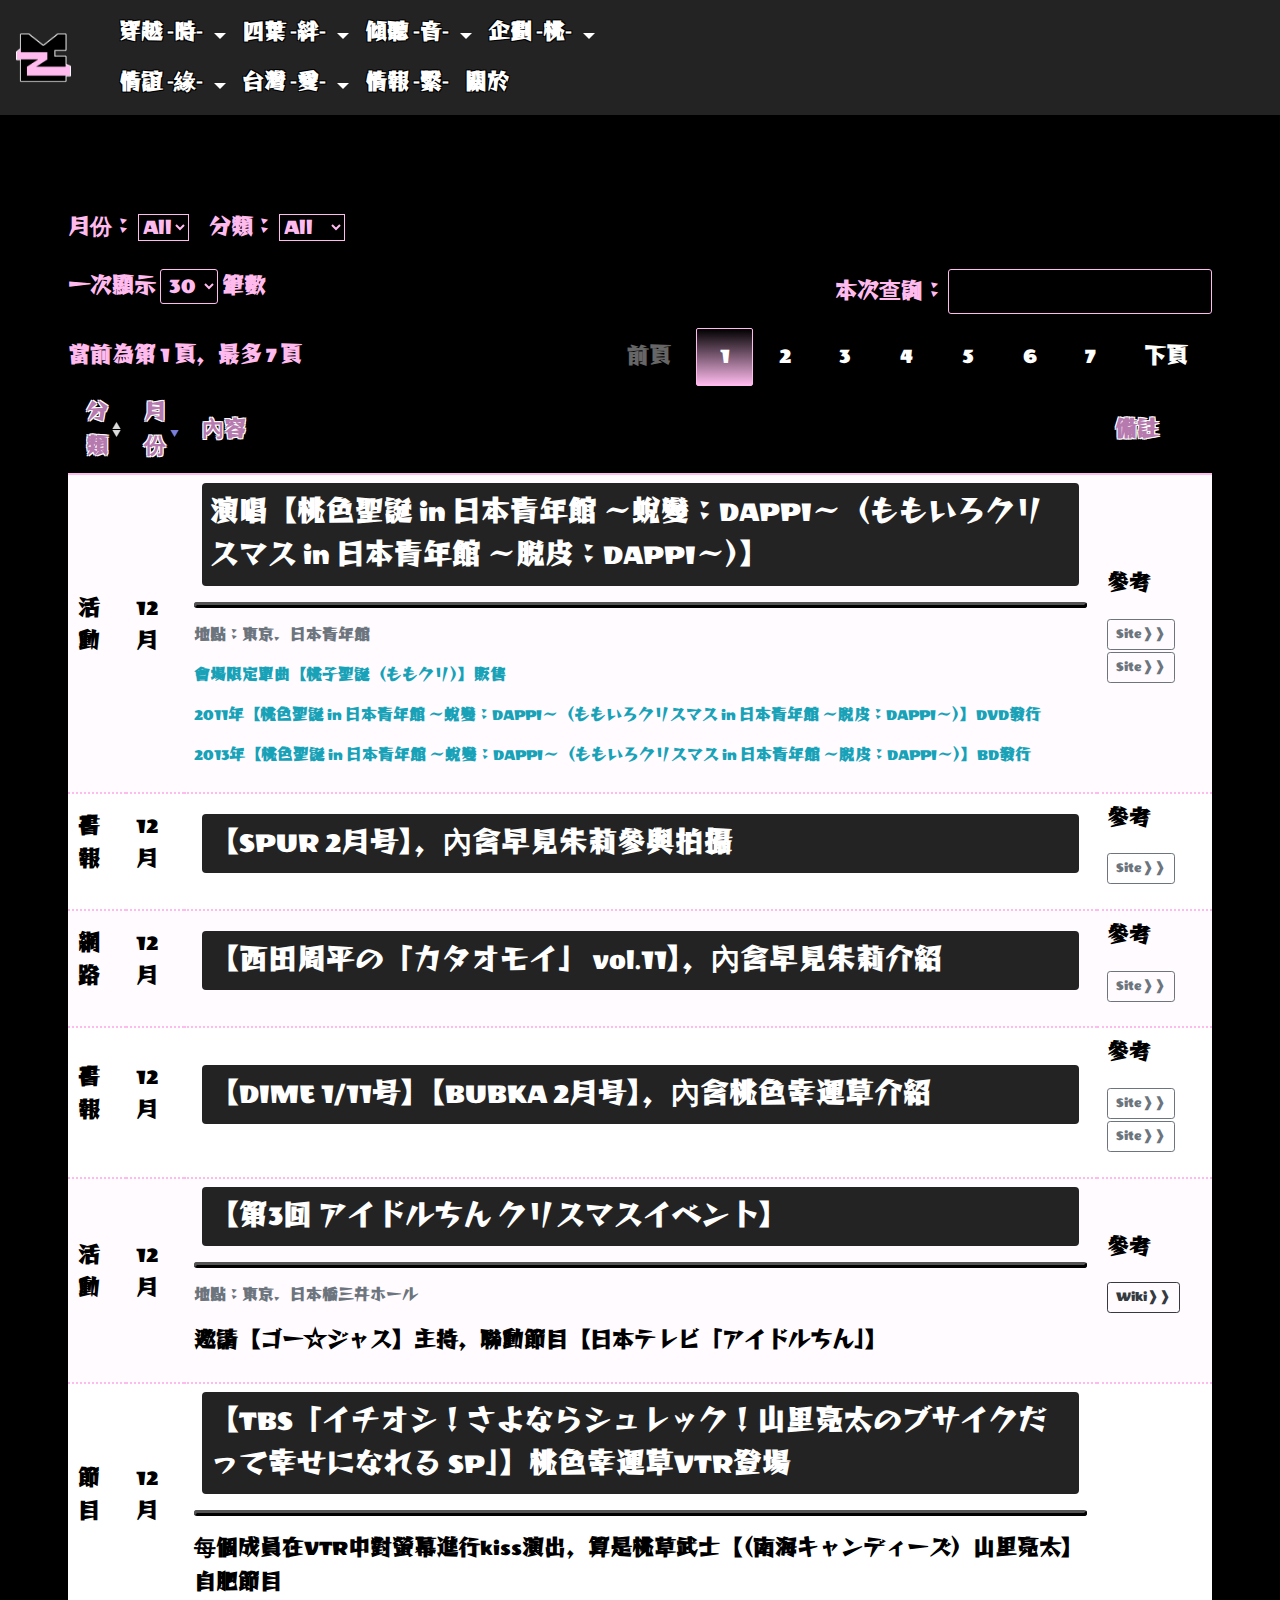
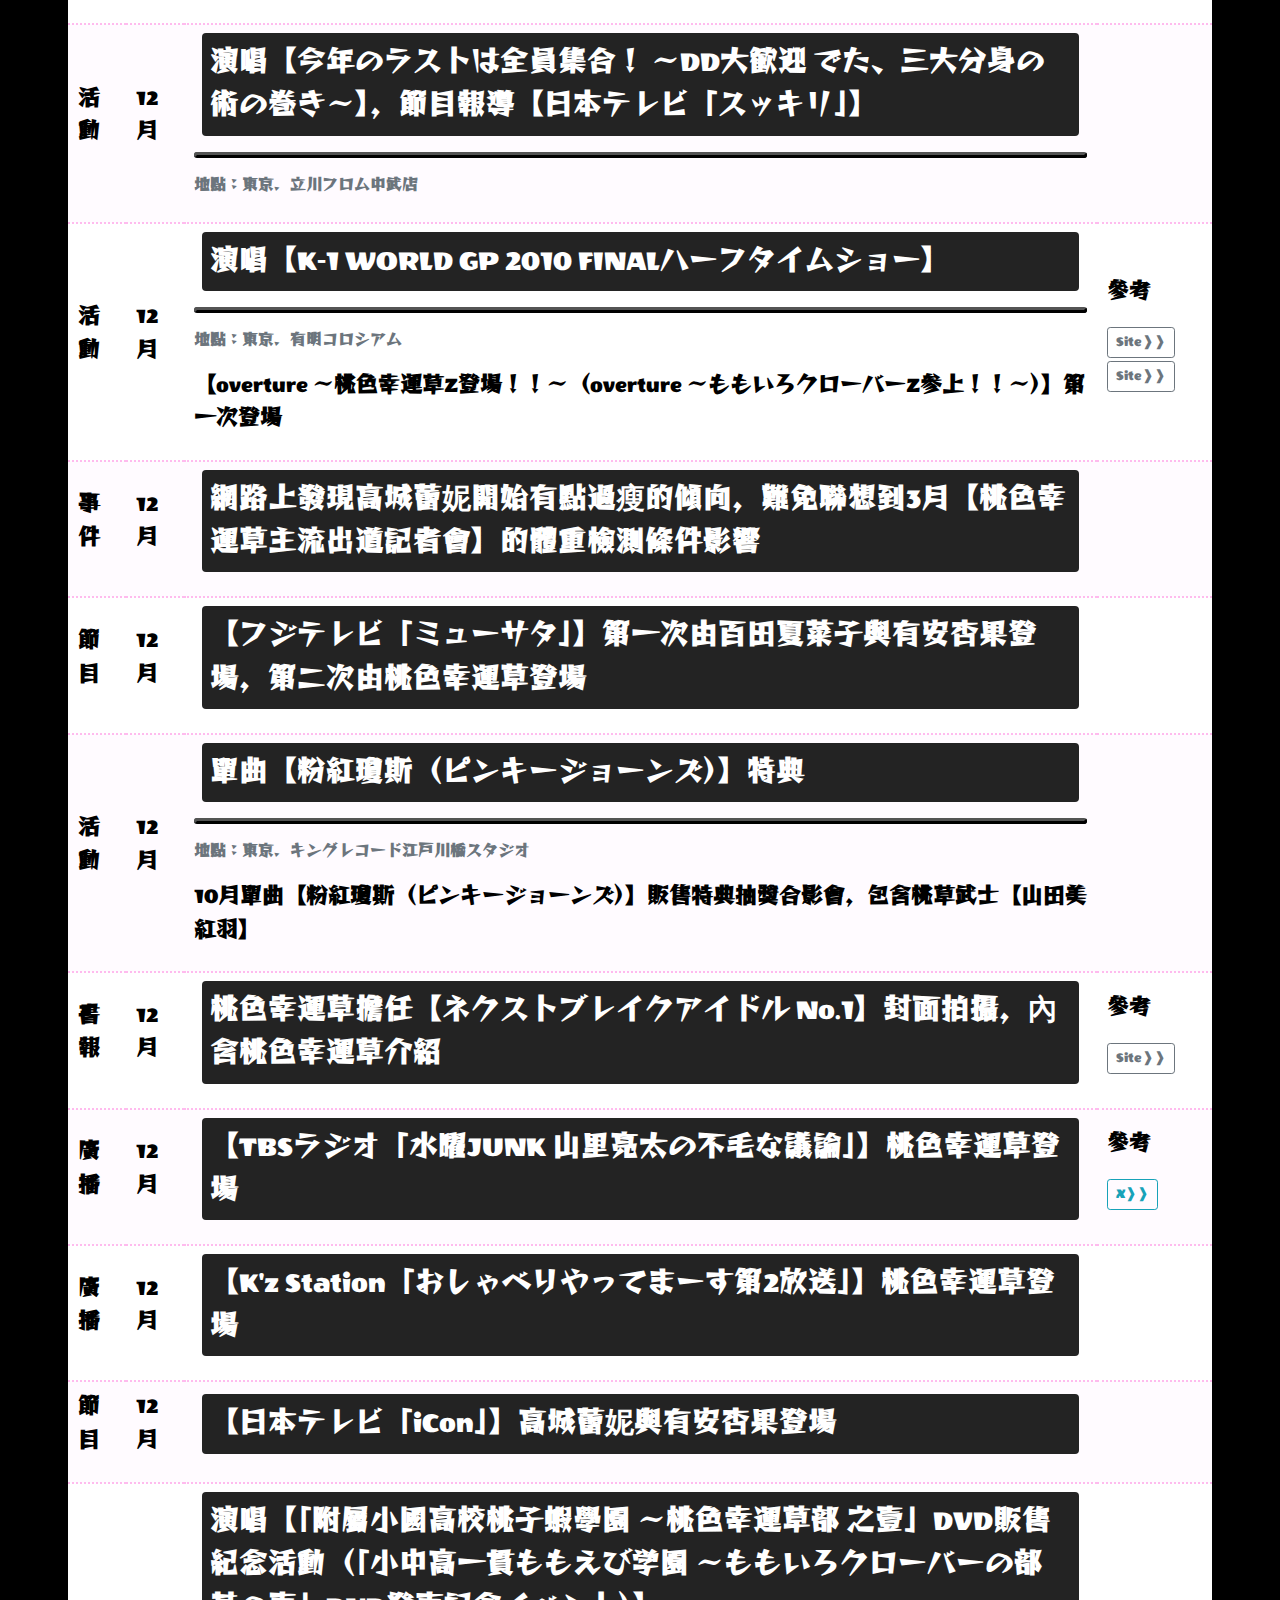
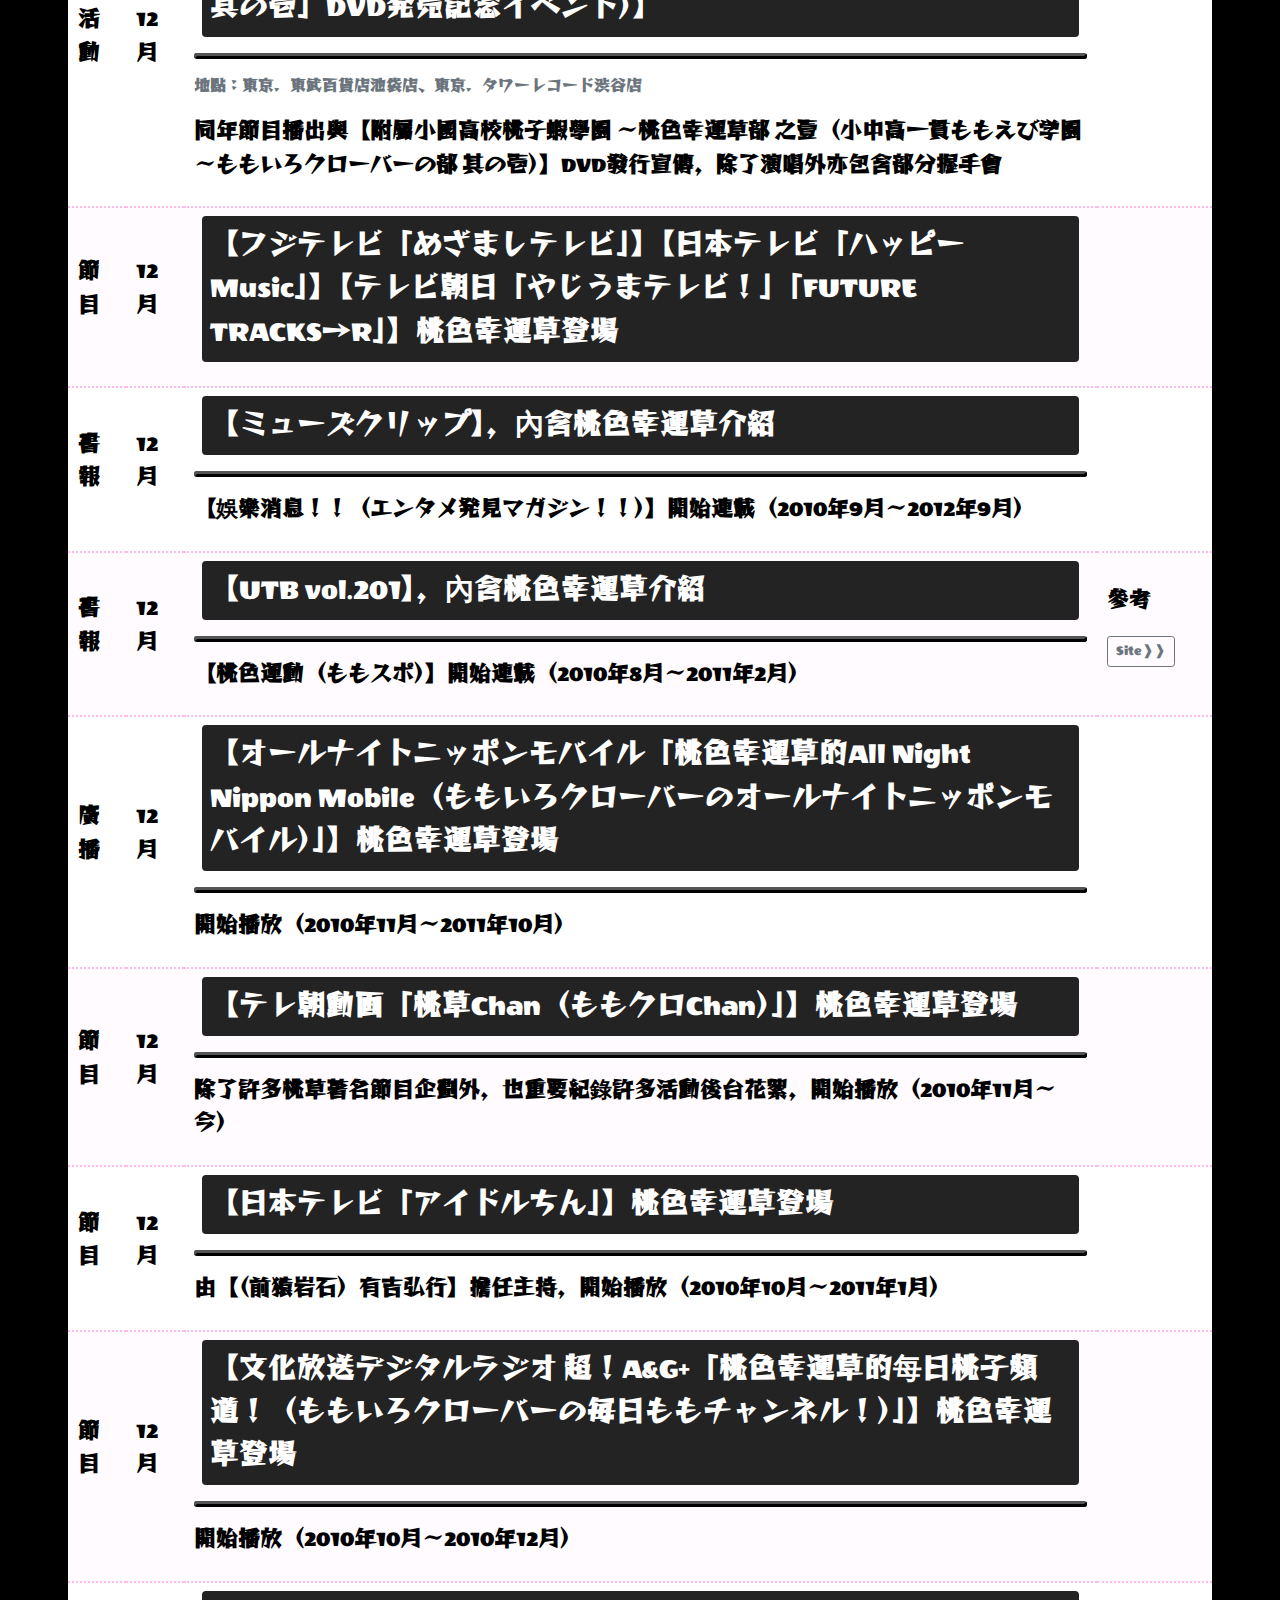
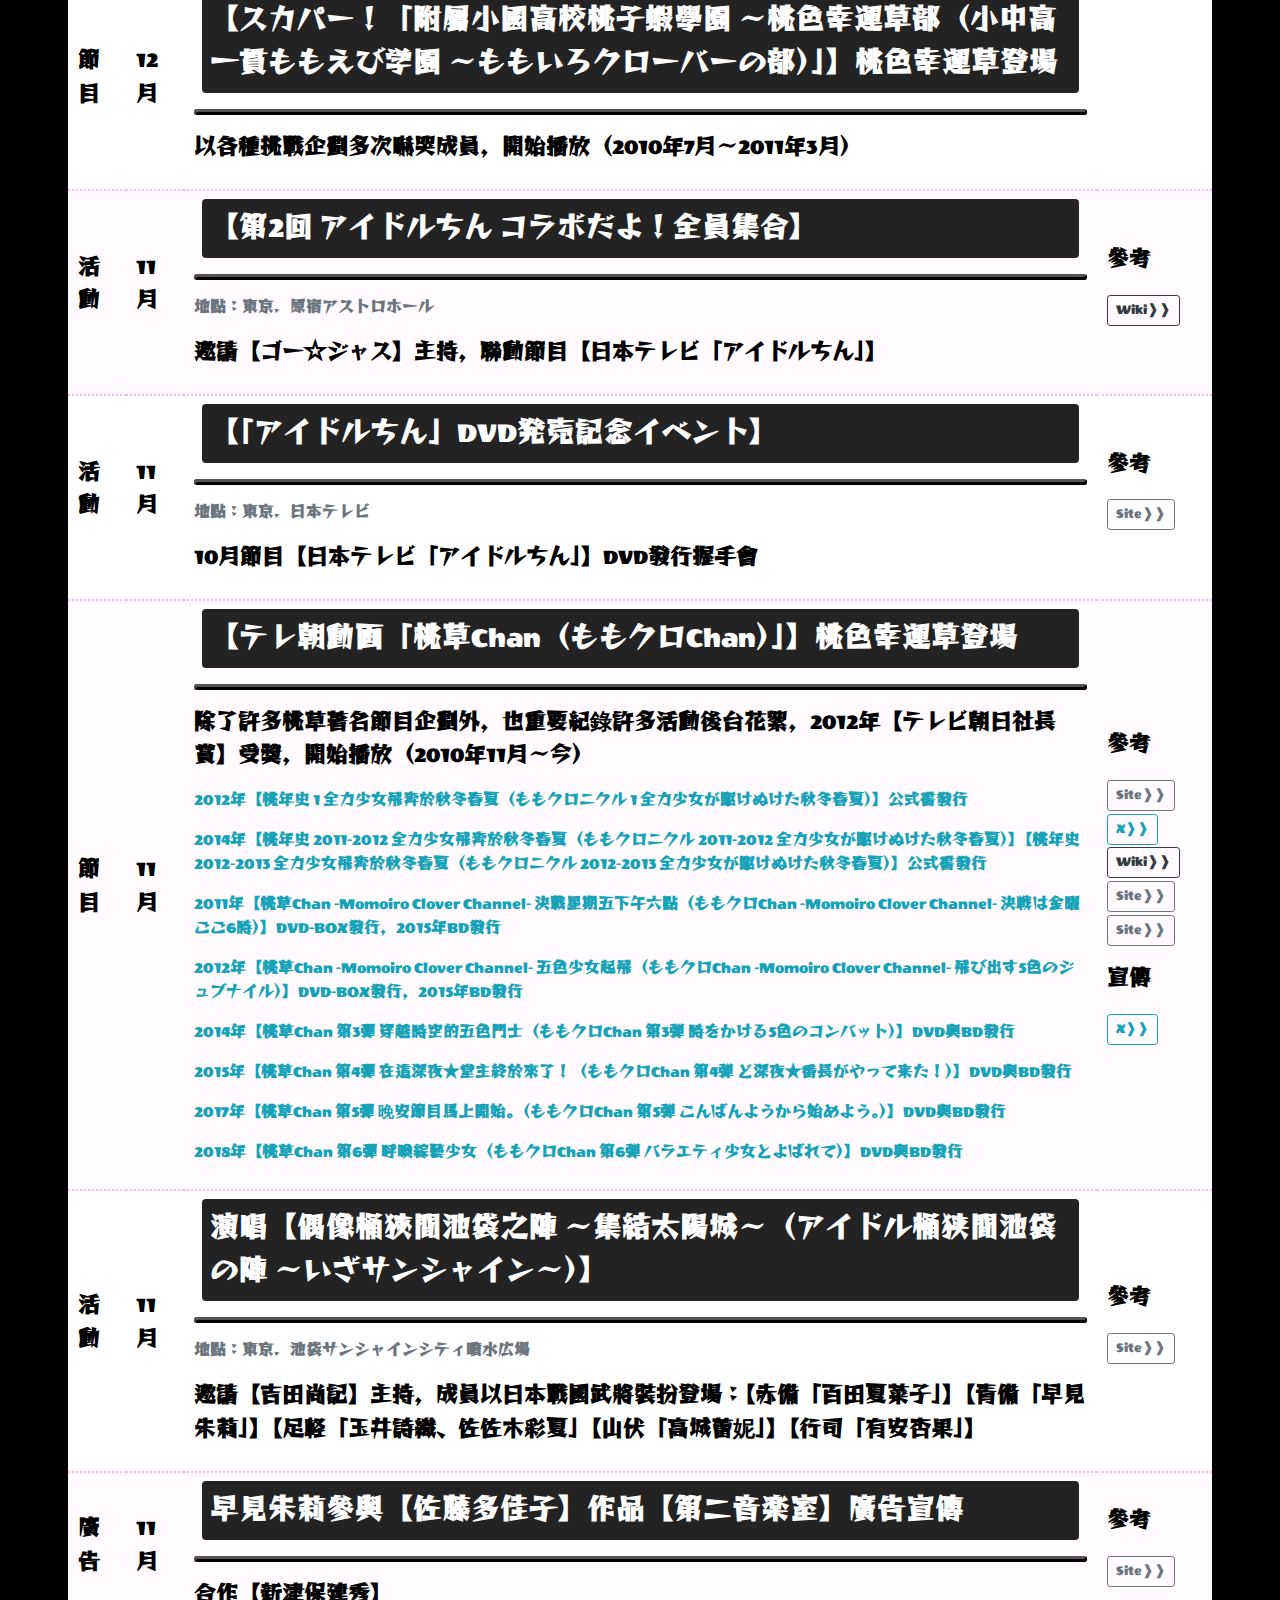
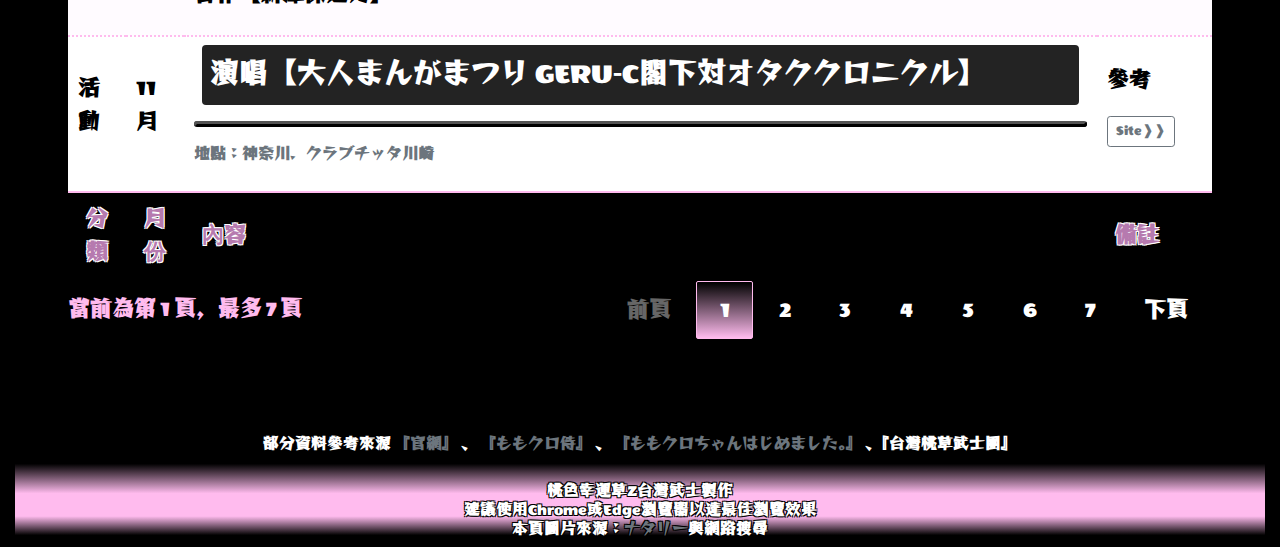
==== commit 087c4cf2: "強制更新" ====
--- a/index.html
+++ b/index.html
@@ -1,5 +1,5 @@
 <!DOCTYPE html>
-<html>
+<html> 
 <head>
   <meta charset="UTF-8" />
   <meta name="viewport" content="width=device-width, initial-scale=1, shrink-to-fit=no, maximum-scale=1.0, user-scalable=0" />
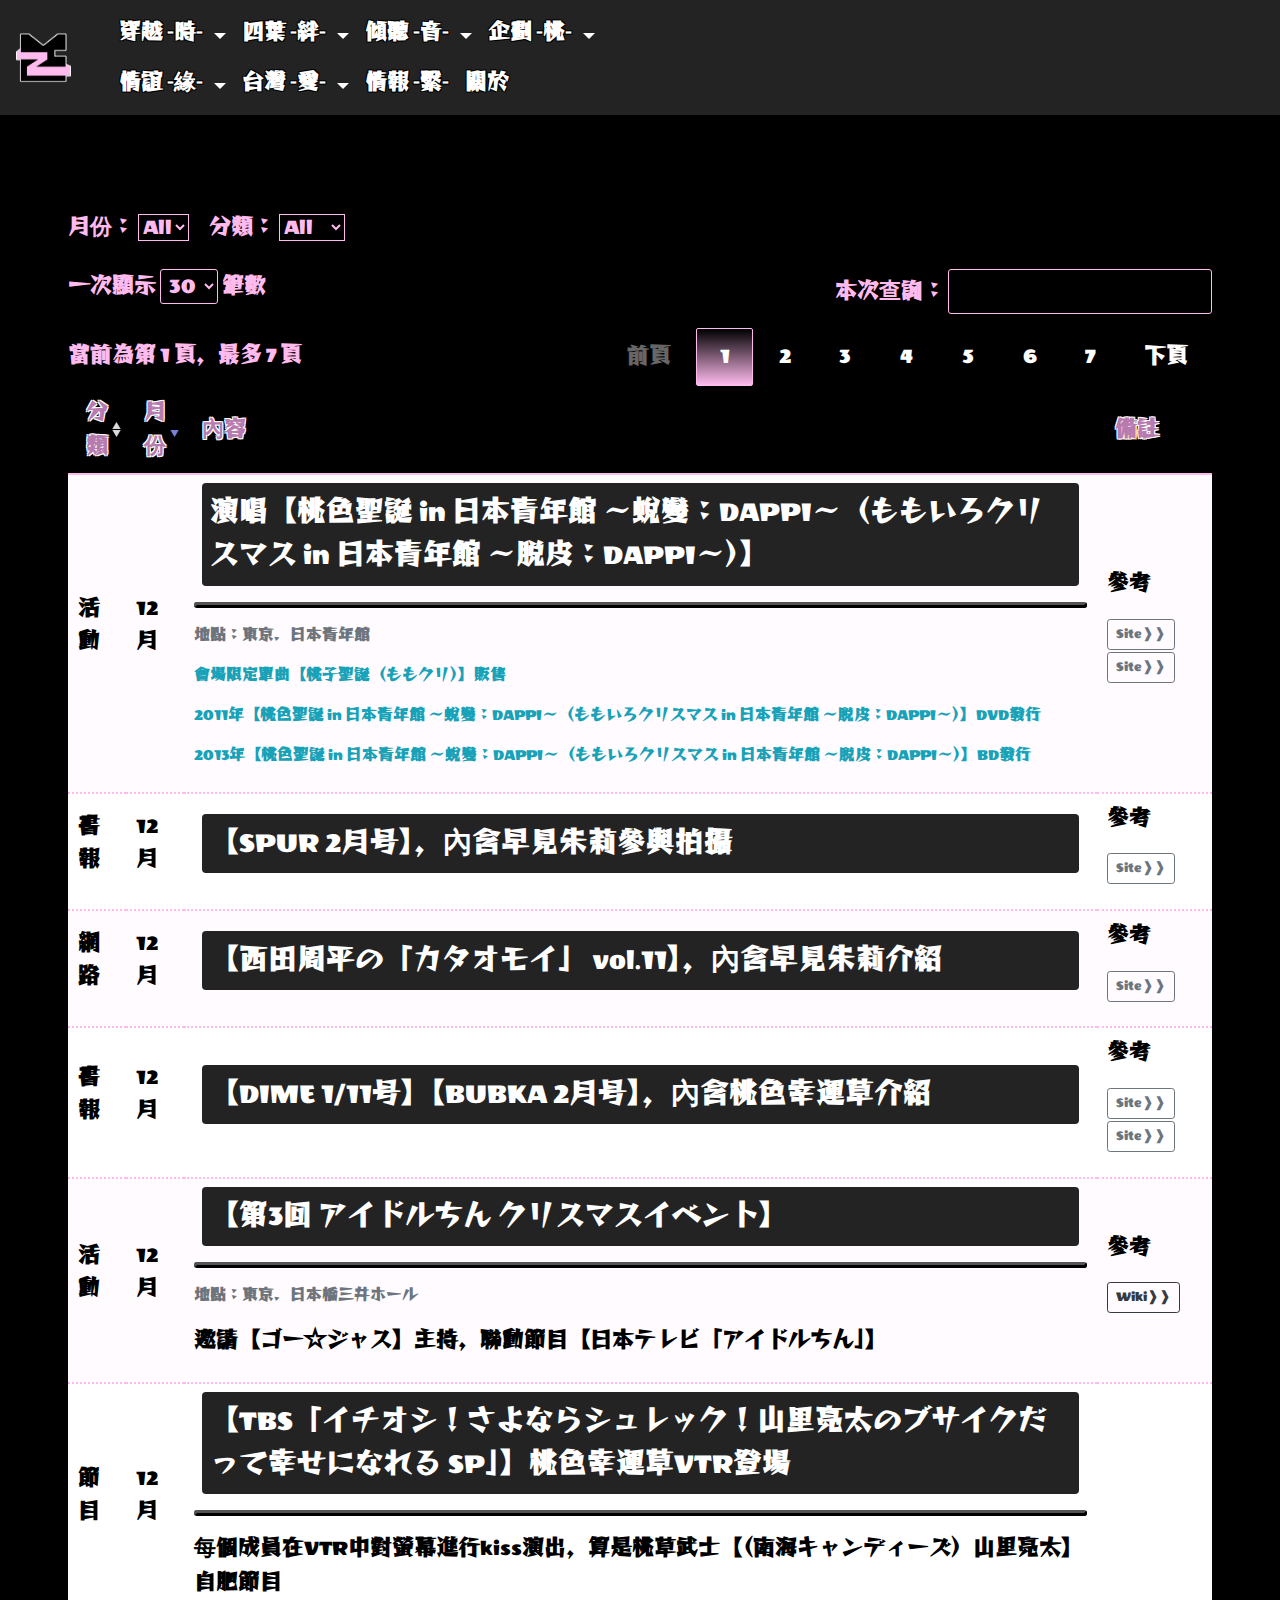
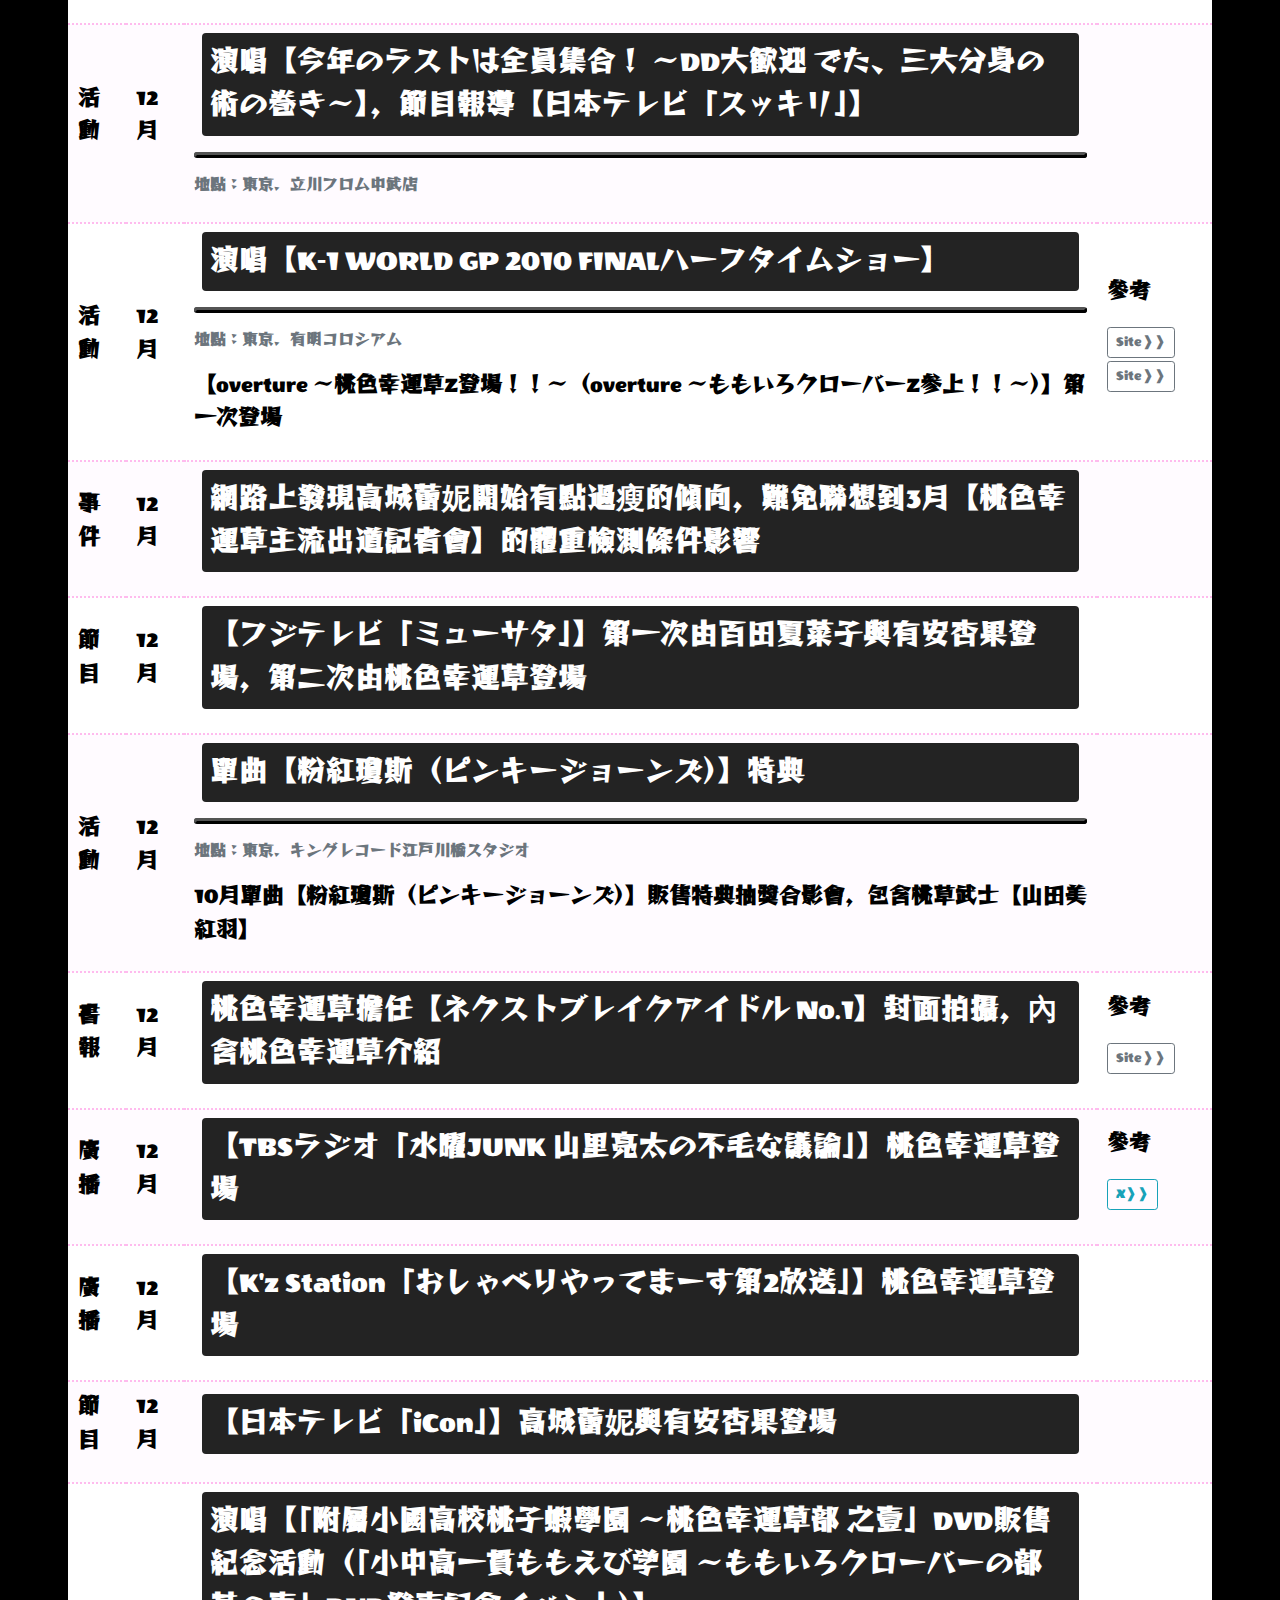
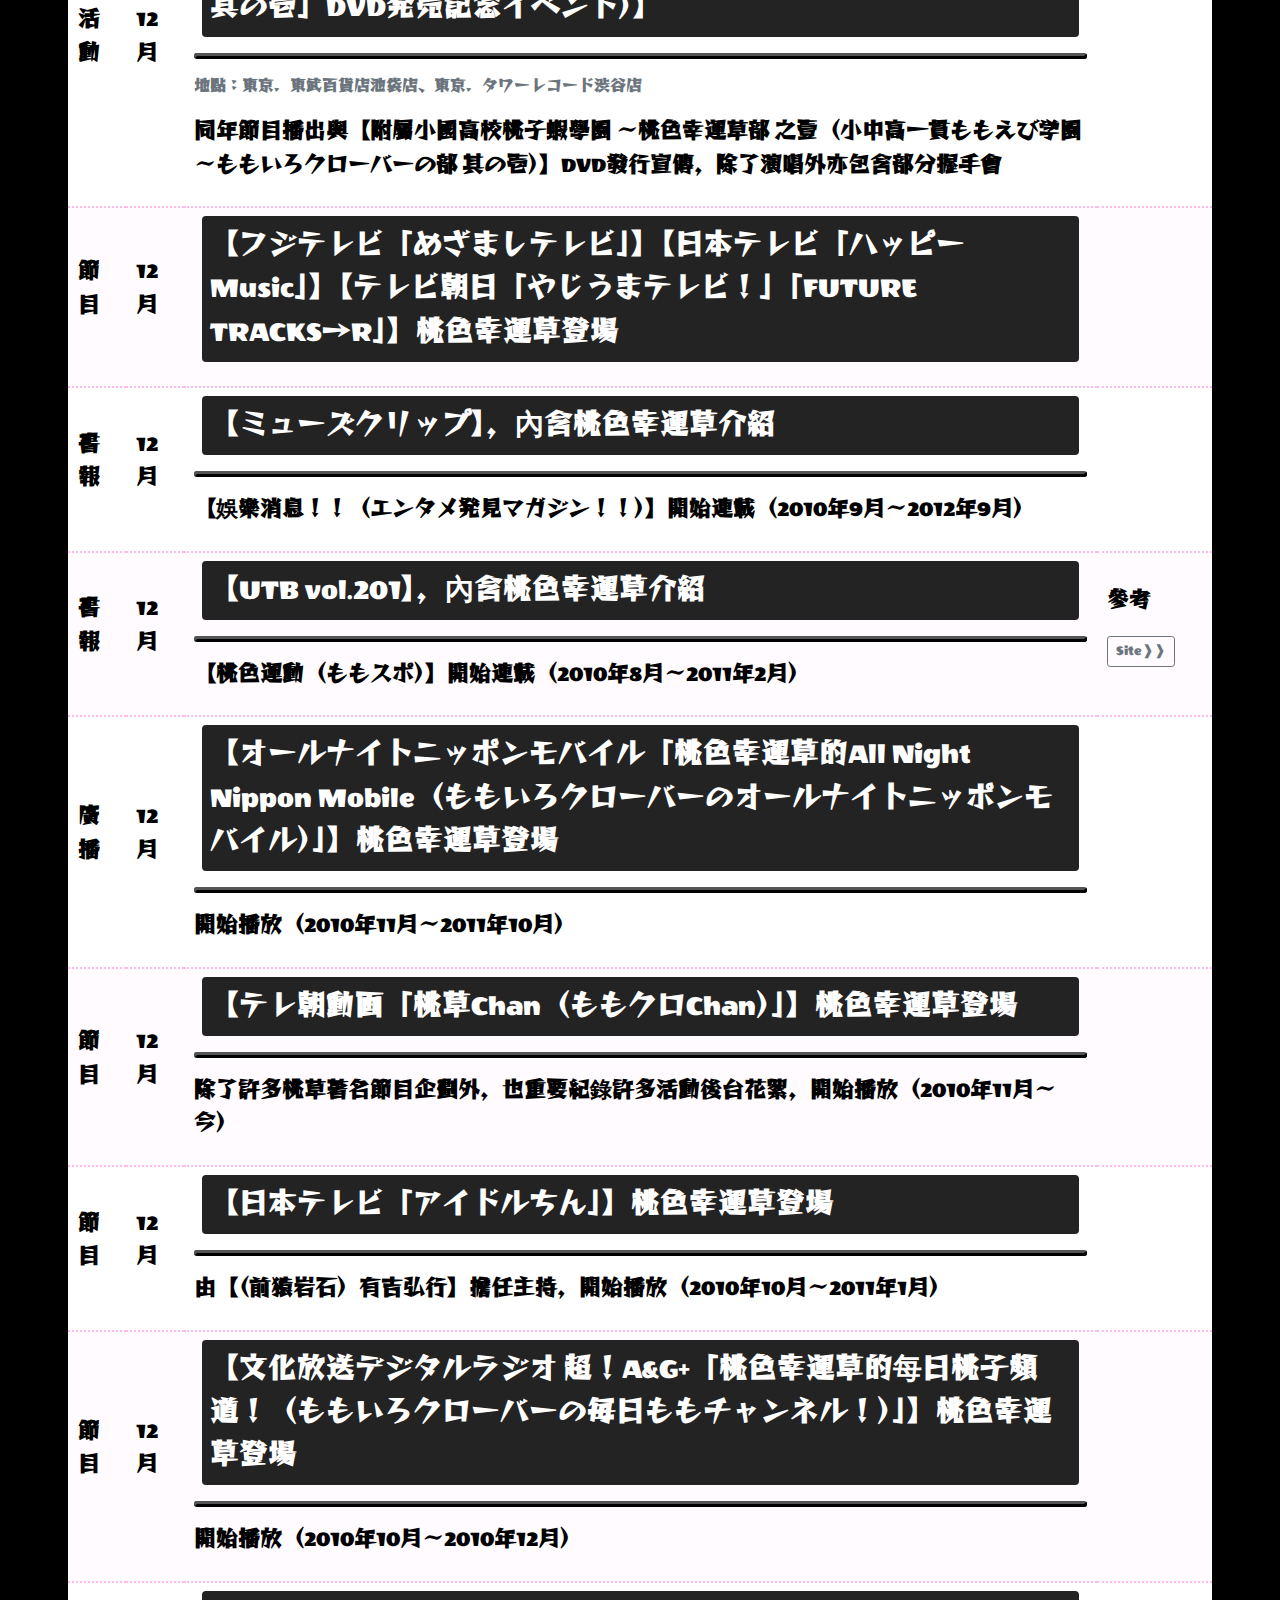
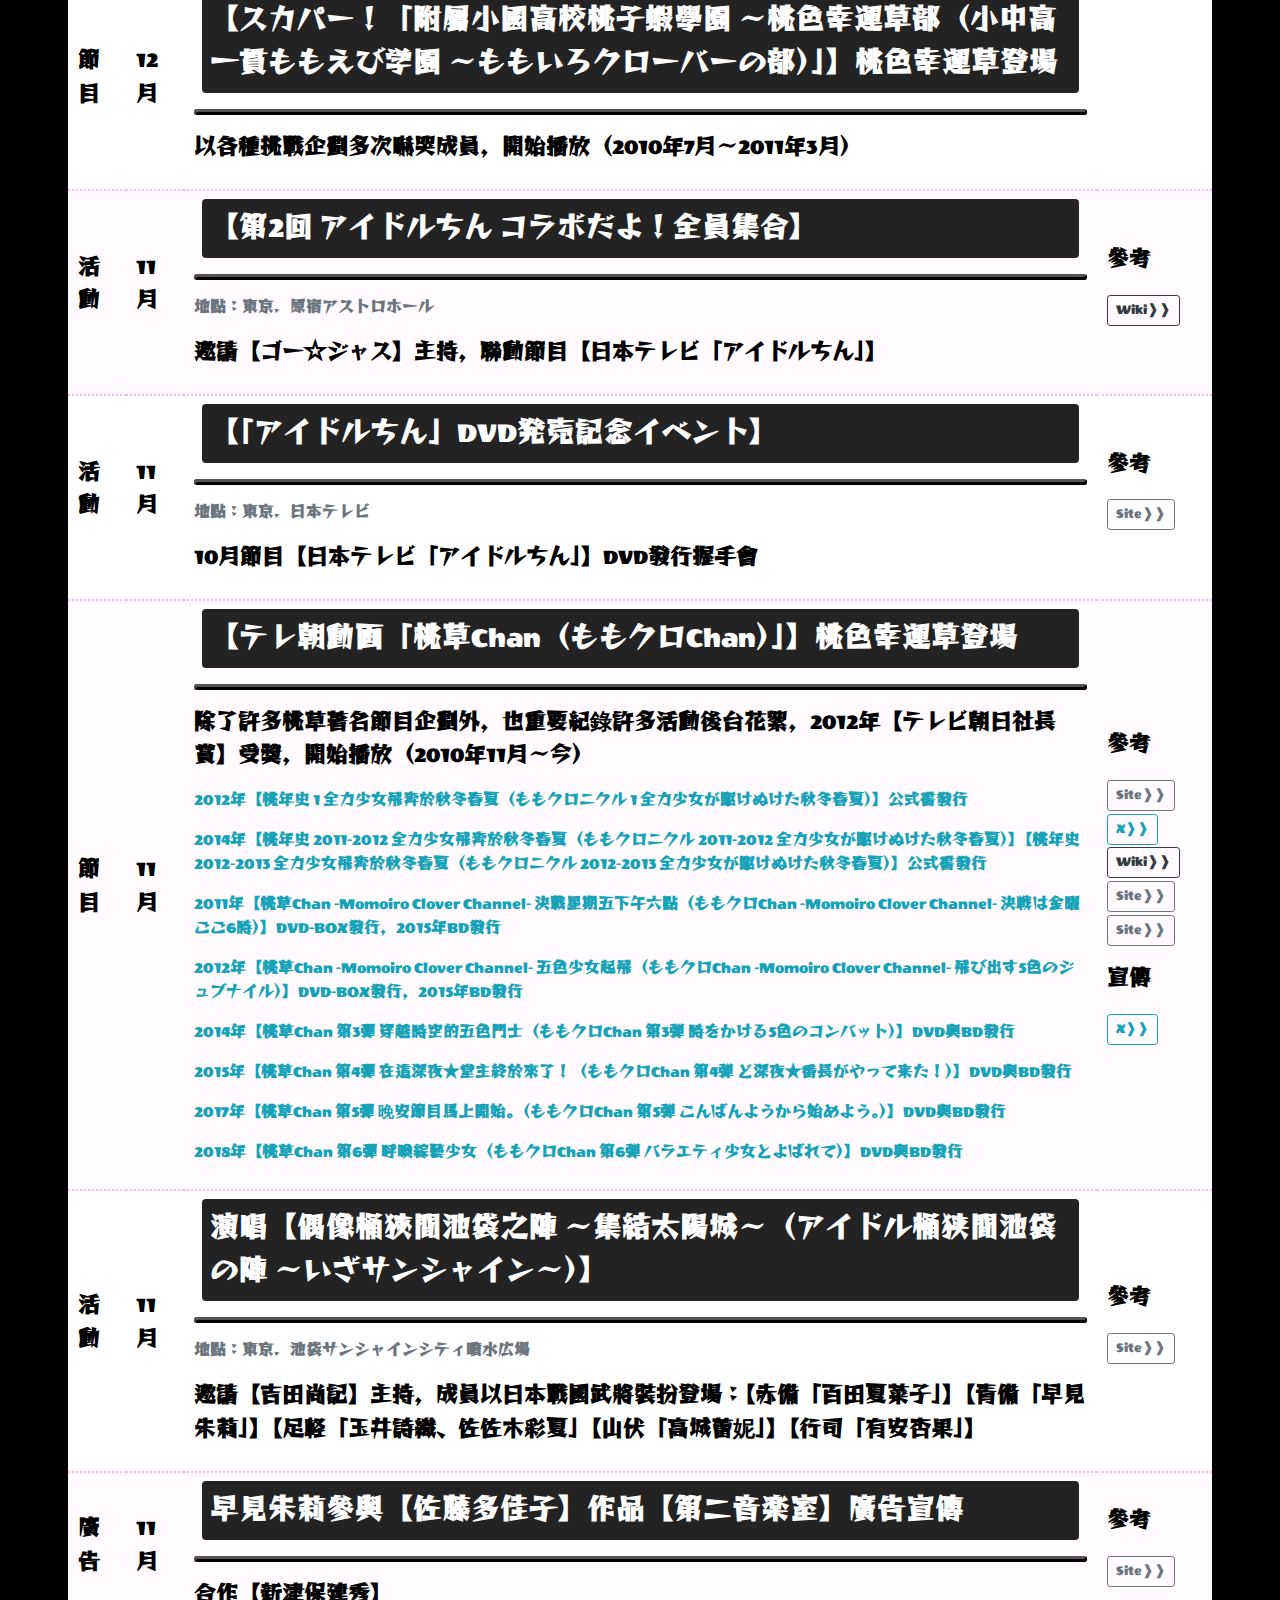
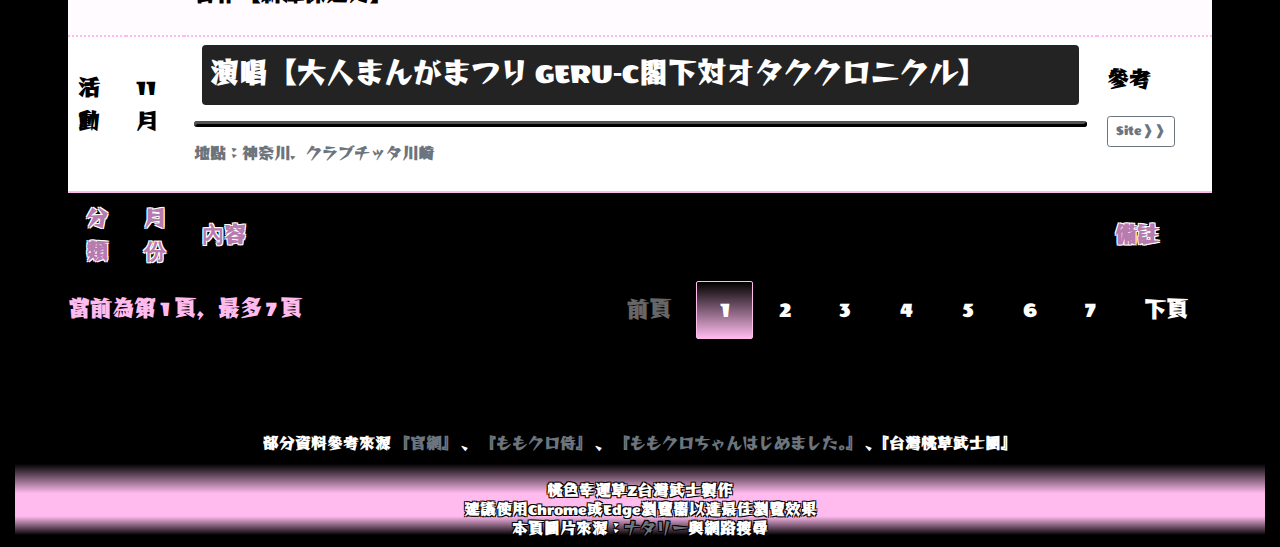
==== commit 648933ce: "強制更新" ====
--- a/index.html
+++ b/index.html
@@ -1,5 +1,5 @@
 <!DOCTYPE html>
-<html> 
+<html>
 <head>
   <meta charset="UTF-8" />
   <meta name="viewport" content="width=device-width, initial-scale=1, shrink-to-fit=no, maximum-scale=1.0, user-scalable=0" />
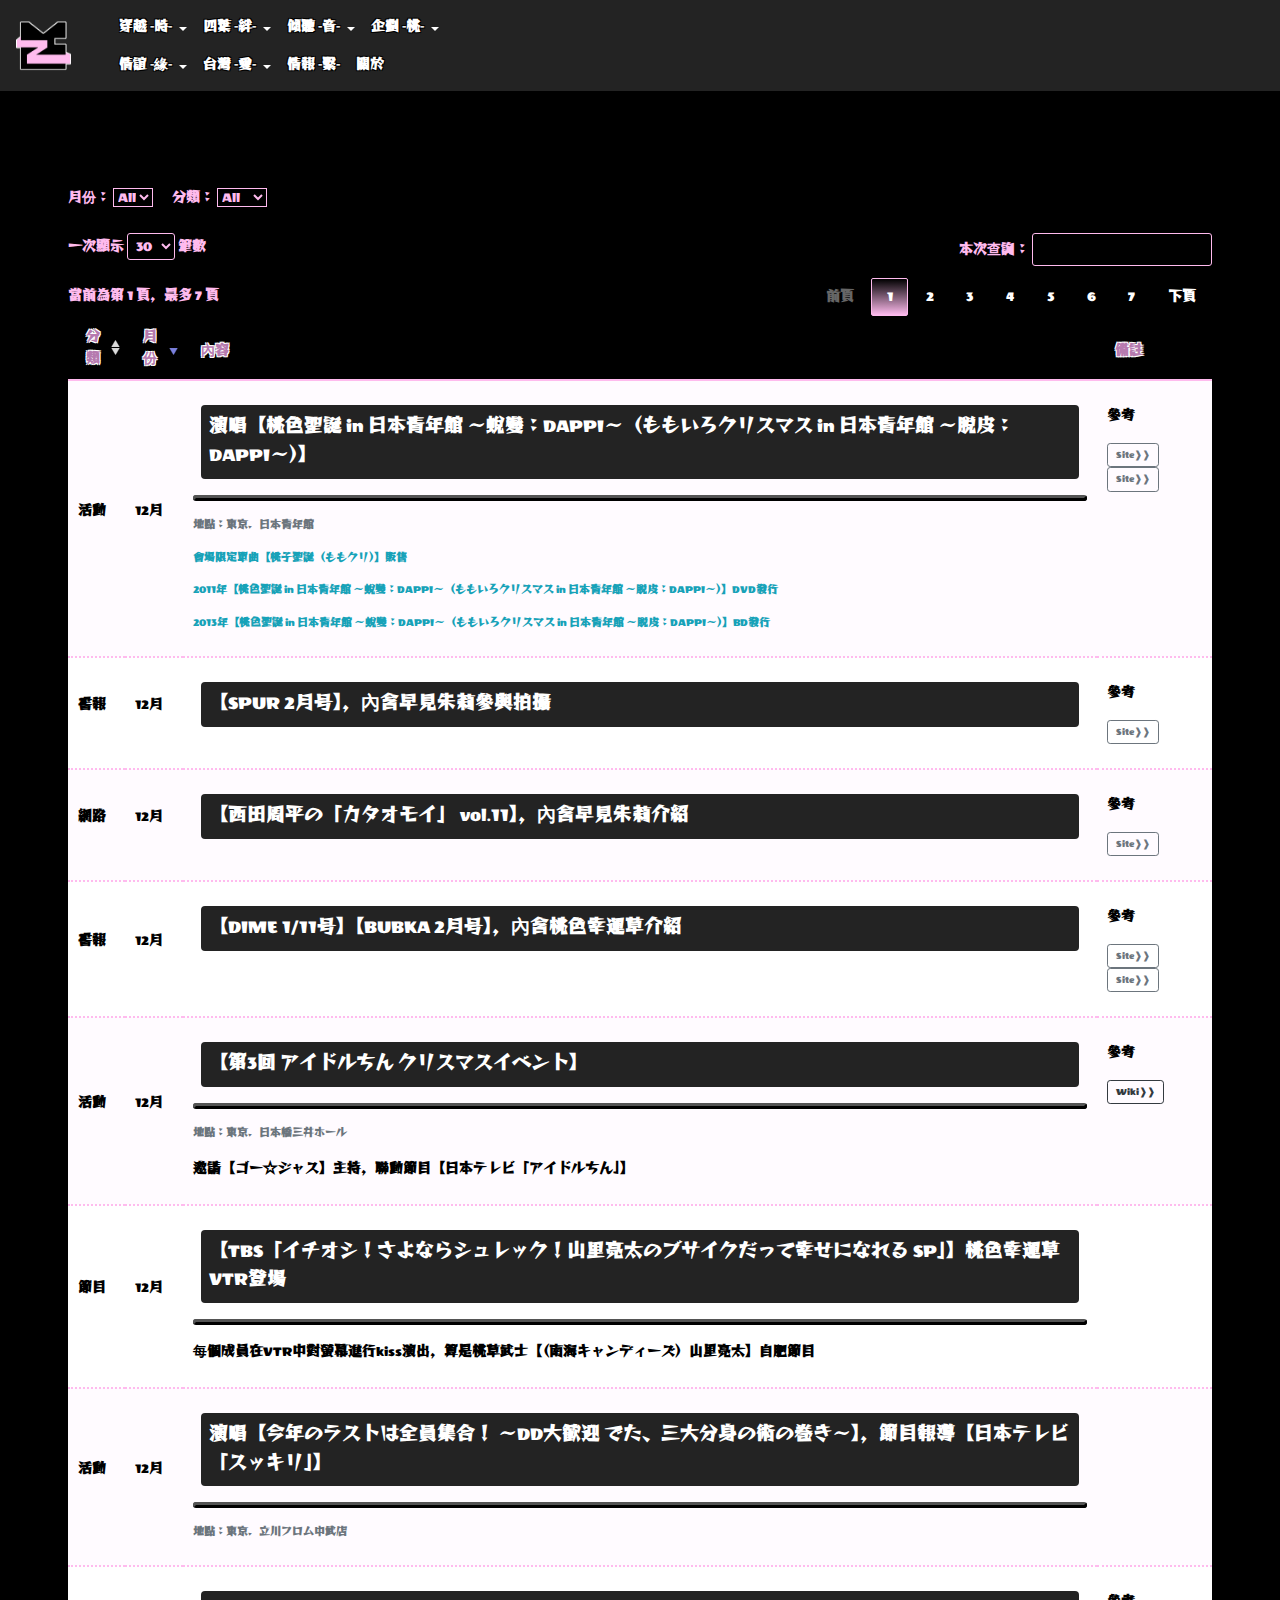
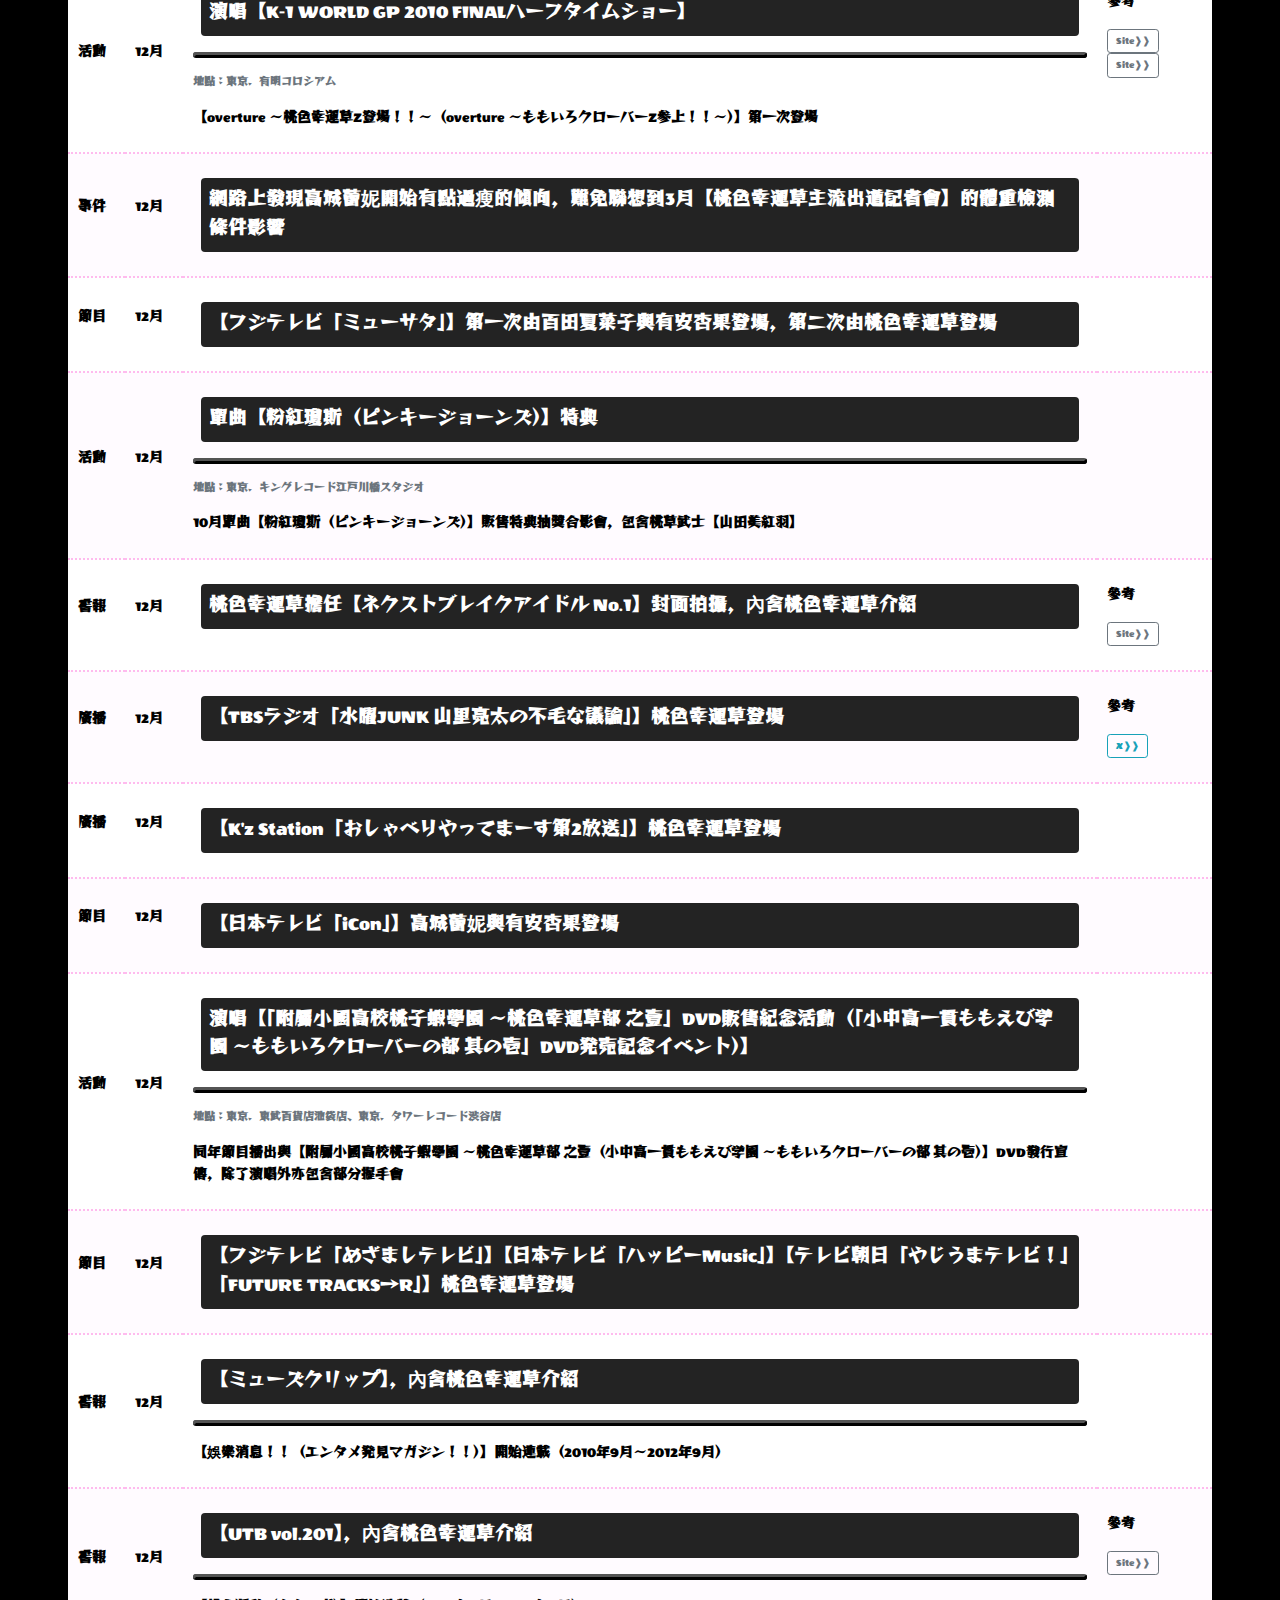
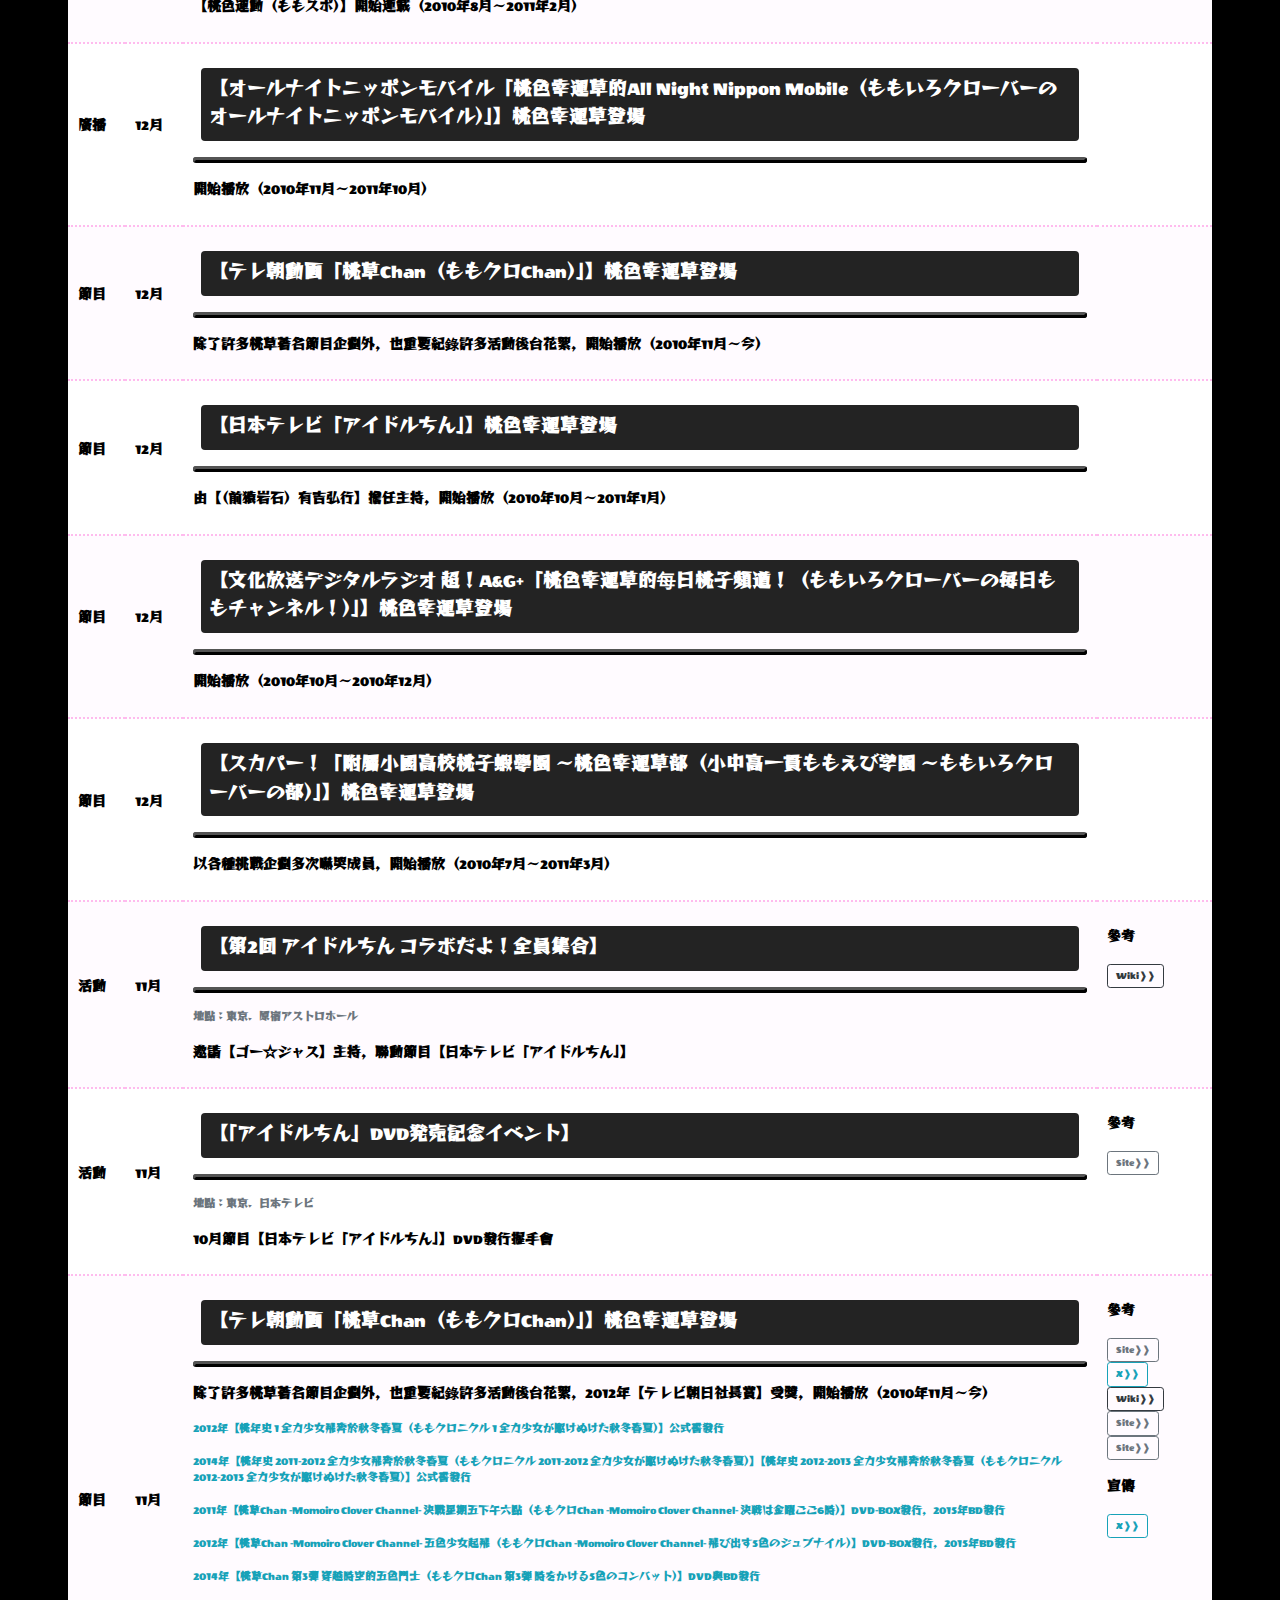
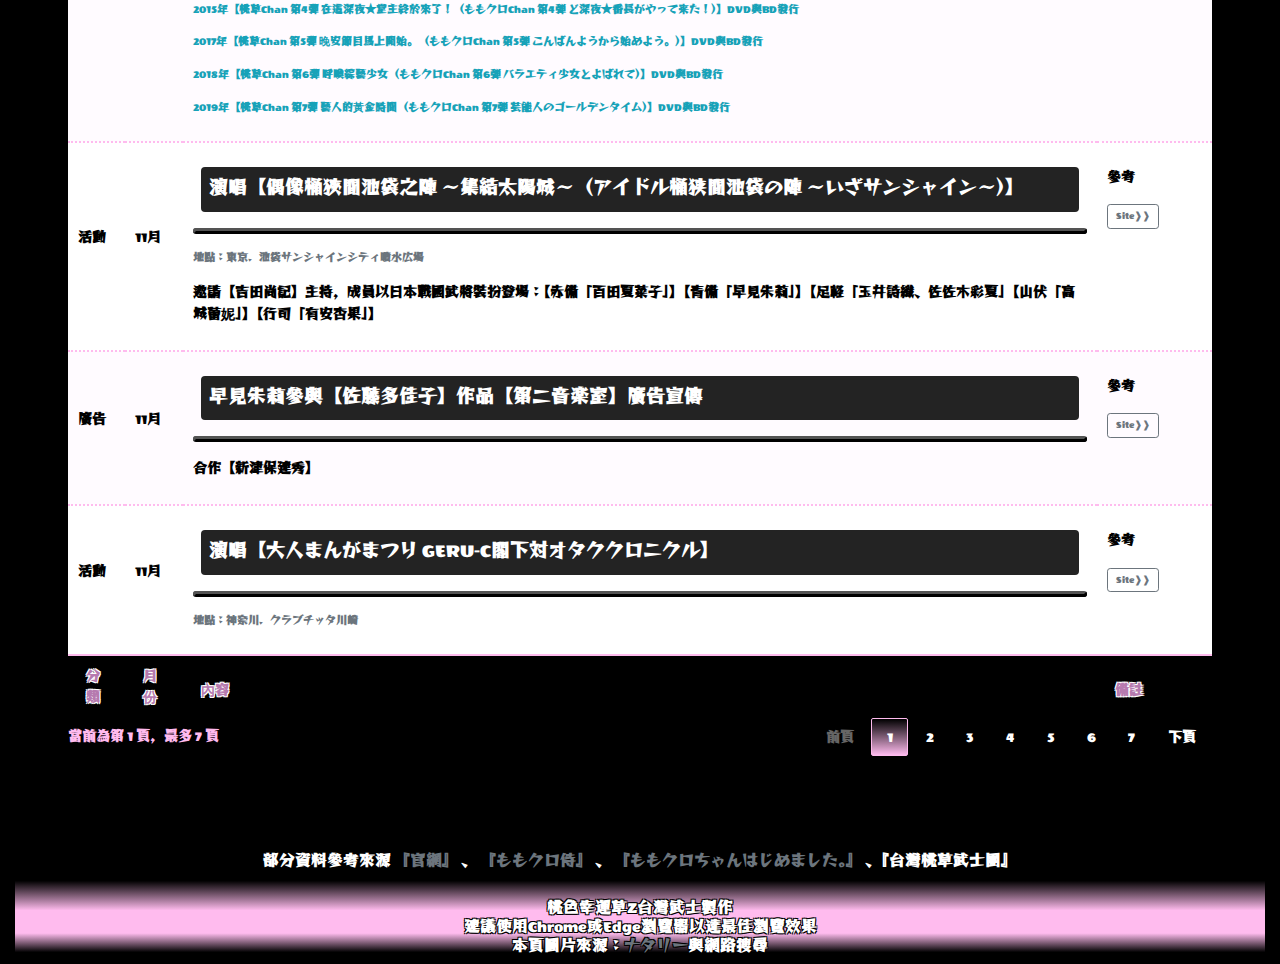
==== commit 0737c3f2: "內容更新" ====
--- a/index.html
+++ b/index.html
@@ -32,7 +32,8 @@
 			"pageLength": 30,
 			"order": [[ 1, "desc" ]],
 			"columnDefs": [
-				{ "targets": [2, 3], "orderable": false }
+				{ "targets": [2, 3], "orderable": false },
+				{ "targets": [2, 3], className: "align-top pt-4" }
 			],
 			"columns": [
 				{ "width": "5%" },
@@ -475,6 +476,7 @@
                 <p class="table-content-sub text-info">2015年【桃草Chan 第4彈 在這深夜★堂主終於來了！（ももクロChan 第4弾 ど深夜★番長がやって来た！）】DVD與BD發行</p>
                 <p class="table-content-sub text-info">2017年【桃草Chan 第5彈 晚安節目馬上開始。（ももクロChan 第5弾 こんばんようから始めよう。）】DVD與BD發行</p>
                 <p class="table-content-sub text-info">2018年【桃草Chan 第6彈 呼喚綜藝少女（ももクロChan 第6弾 バラエティ少女とよばれて）】DVD與BD發行</p>
+                <p class="table-content-sub text-info">2019年【桃草Chan 第7彈 藝人的黃金時間（ももクロChan 第7弾 芸能人のゴールデンタイム）】DVD與BD發行</p>
               </td>
               <td>
                 <p>參考</p>
@@ -1247,7 +1249,7 @@
               </td>
             </tr>
             <tr>
-              <td><p>電影</p></td>
+              <td><p>活動</p></td>
               <td><p>09月</p></td>
               <td>
                 <p class="table-content-title p-2 mx-2 rounded">桃色幸運草主演電影【白瞳（シロメ）】見面會</p>
@@ -1771,7 +1773,7 @@
               <td>
                 <p>參考</p>
                 <p>
-                  <a href="http://www.allnightnippon.com/mcplus_past/info.php?yyyy=2010&mm=7&dd=7" target="_blank" class="btn btn-outline-secondary btn-sm" role="button" title="Site">Site&#10097;&#10097;</a>
+                  <a href="https://web.archive.org/web/20231204233717/http://www.allnightnippon.com/mcplus_past/info.php?yyyy=2010&mm=7&dd=7" target="_blank" class="btn btn-outline-secondary btn-sm" role="button" title="Site">Site&#10097;&#10097;</a>
                 </p>
               </td>
             </tr>
